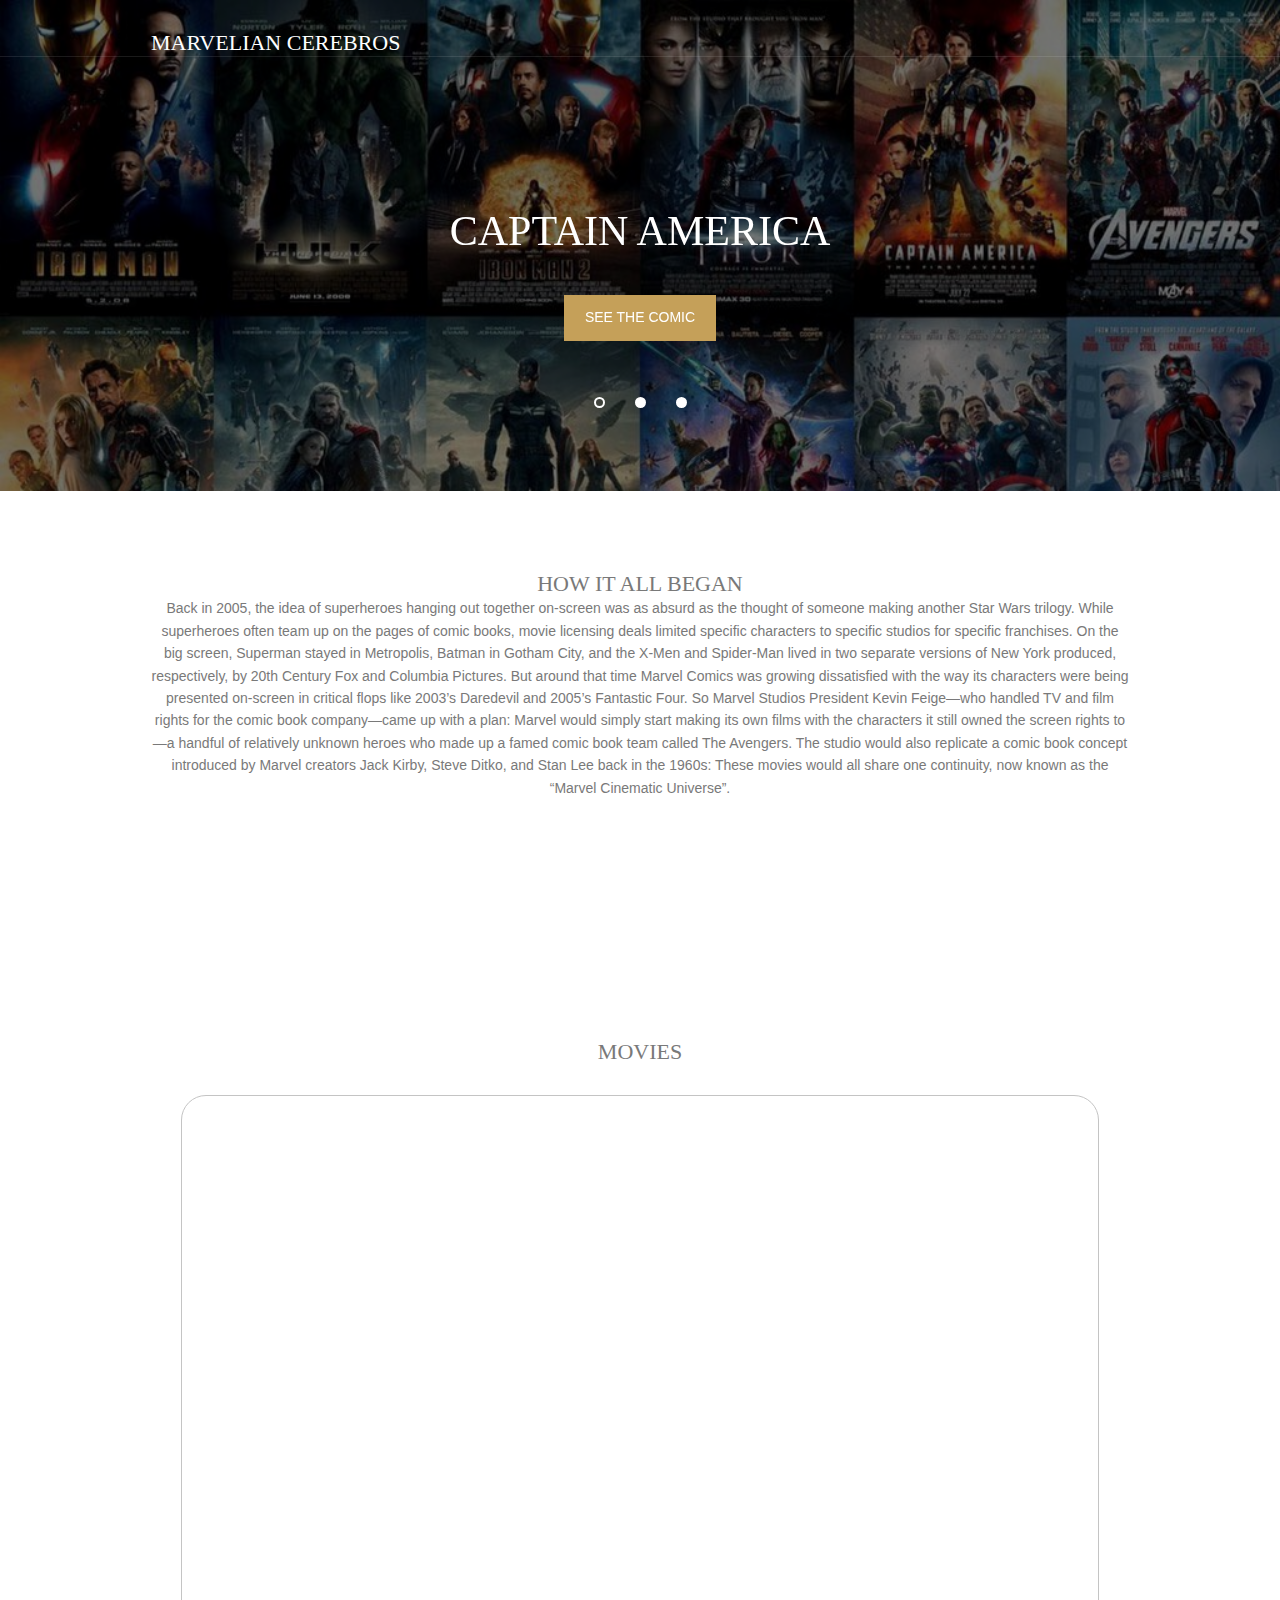
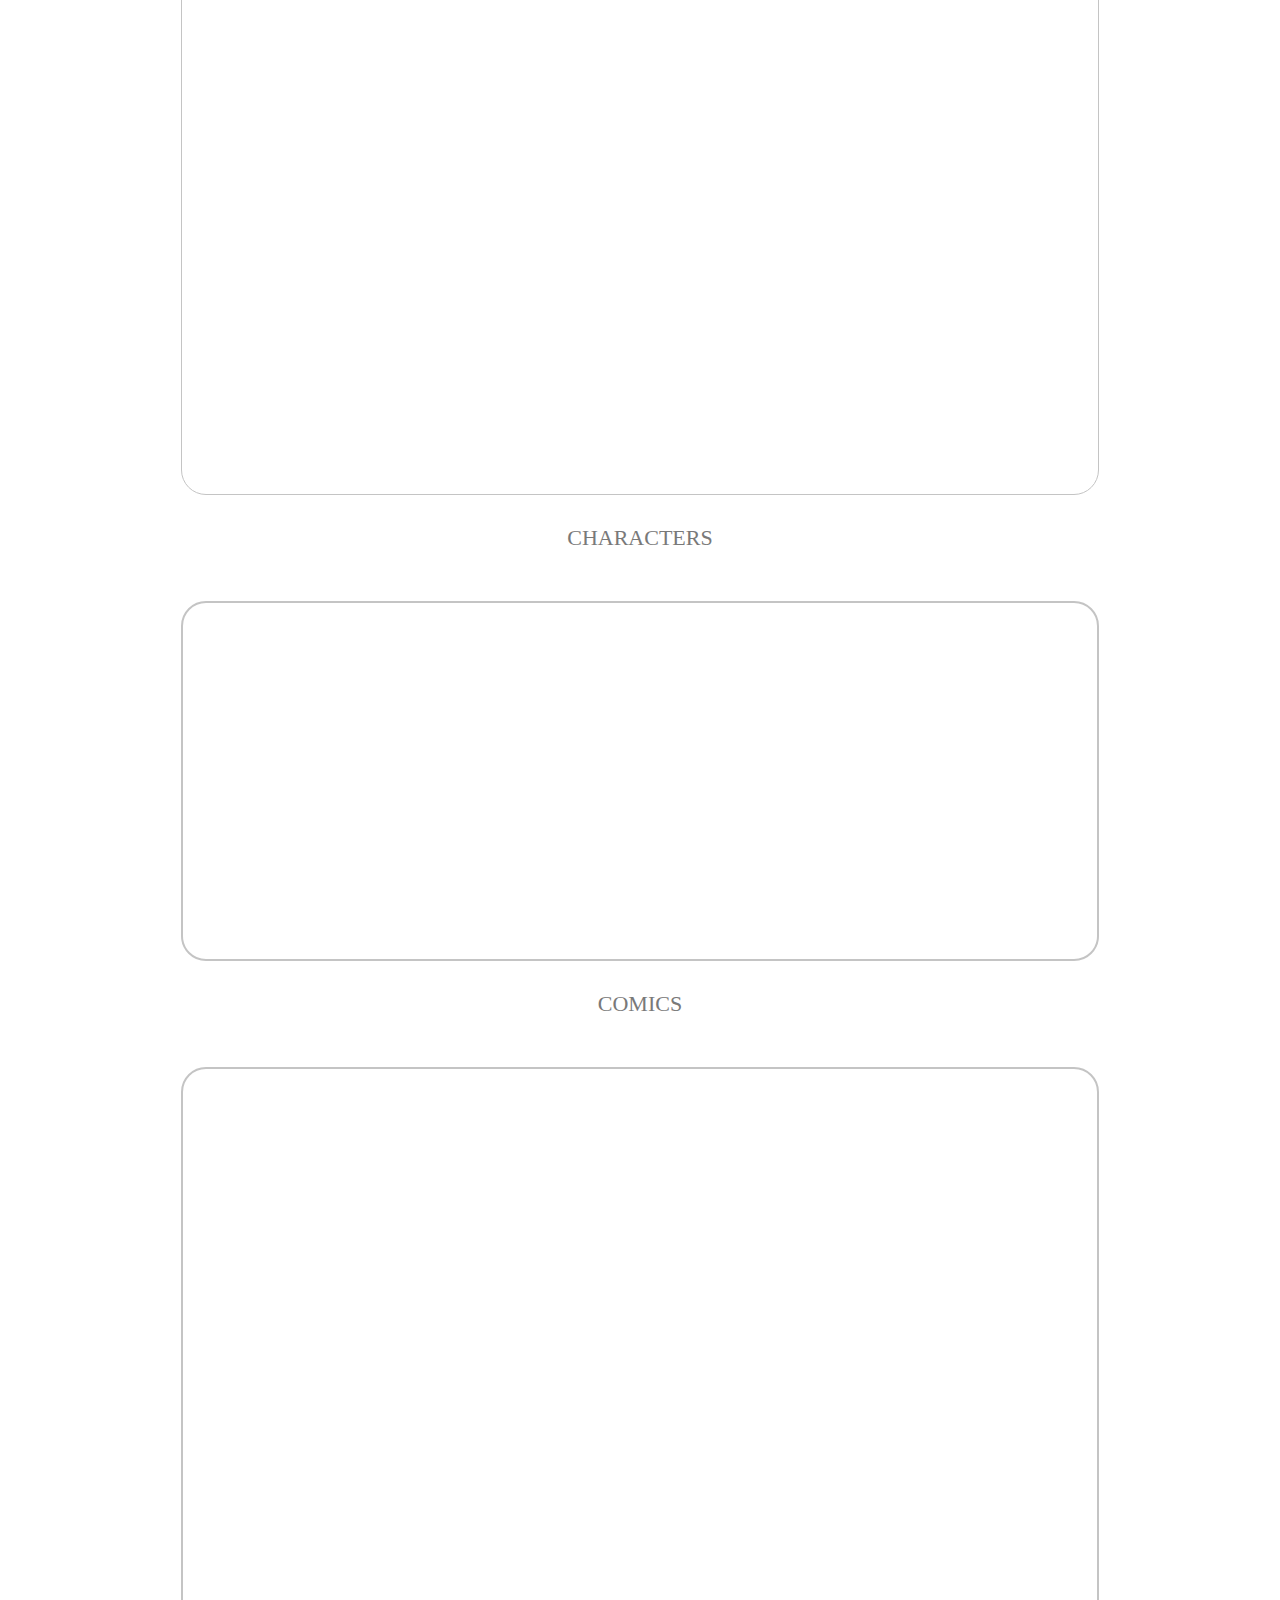
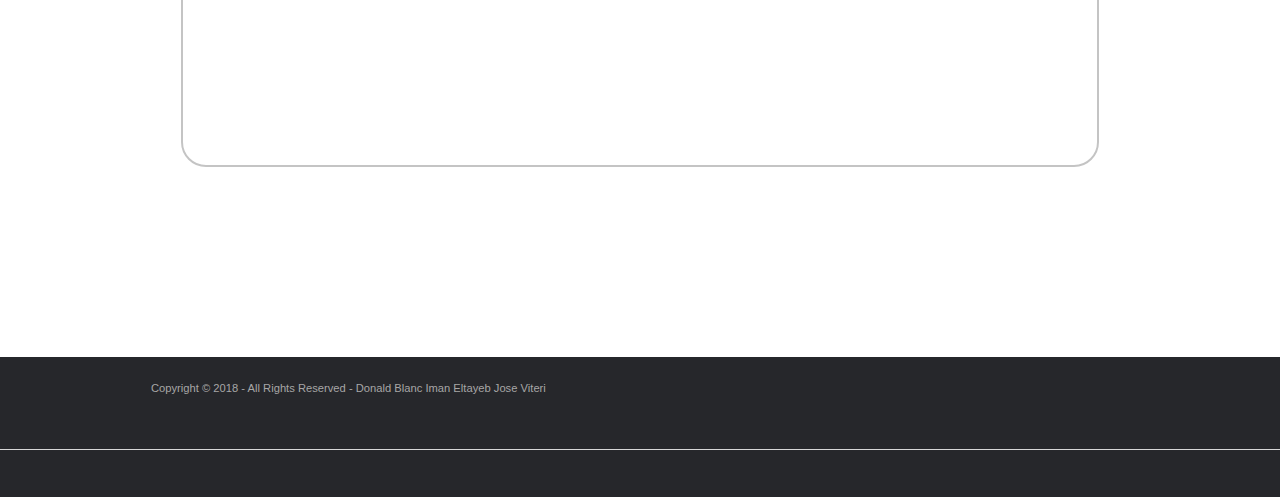
==== index.html @ b831afdf "uodates to spelling" ====
<!DOCTYPE html>
<html>

<head>
  <title>Marvel Comics</title>
  <meta charset="utf-8">
  <meta name="viewport" content="width=device-width, initial-scale=1.0, maximum-scale=1.0, user-scalable=no">
  
 
  <link rel="stylesheet" href="assets/fancybox/jquery.fancybox.css" type="text/css" media="screen" />
  
  <link href="assets/css/layout.css" rel="stylesheet" type="text/css" media="all">
</head>

<body id="top">
  <!-- Top Background Image Wrapper -->
  <div class="bgded overlay" style="background-image:url('assets/images/background.jpg');">
    <div class="wrapper row1">
      <header id="header" class="hoc clear">
        <div id="logo" class="fl_left">
          <h1>
            <a href="index.html">marvelian Cerebros</a>
          </h1>
        </div>
      </header>
    </div>
    <div id="pageintro" class="hoc clear">
      <div class="flexslider basicslider">
        <ul class="slides">
          <li>
            <article>
              <h3 class="heading">Captain America</h3>
              <footer>
                <a class="btn" href="#">SEE THE COMIC</a>
              </footer>
            </article>
          </li>
          <li>
            <article>
              <h3 class="heading">HULK</h3>
              <footer>
                <a class="btn inverse" href="#">SEE THE COMIC</a>
              </footer>
            </article>
          </li>
          <li>
            <article>
              <h3 class="heading">SPIDERMAN</h3>
              <footer>
                <a class="btn" href="#">SEE THE COMIC</a>
              </footer>
            </article>
          </li>
        </ul>
      </div>
    </div>
  </div>
  <!-- End Top Background Image Wrapper -->
  <div class="wrapper row3">
    <main class="hoc container clear">
      <!-- main body -->
      <div class="btmspace-80 center">
        <h3 class="nospace">How it all Began</h3>
        <p class="nospace">Back in 2005, the idea of superheroes hanging out together on-screen was as absurd as the thought of someone making
          another Star Wars trilogy. While superheroes often team up on the pages of comic books, movie licensing deals limited
          specific characters to specific studios for specific franchises. On the big screen, Superman stayed in Metropolis,
          Batman in Gotham City, and the X-Men and Spider-Man lived in two separate versions of New York produced, respectively,
          by 20th Century Fox and Columbia Pictures. But around that time Marvel Comics was growing dissatisfied with the
          way its characters were being presented on-screen in critical flops like 2003’s Daredevil and 2005’s Fantastic
          Four. So Marvel Studios President Kevin Feige—who handled TV and film rights for the comic book company—came up
          with a plan: Marvel would simply start making its own films with the characters it still owned the screen rights
          to—a handful of relatively unknown heroes who made up a famed comic book team called The Avengers. The studio would
          also replicate a comic book concept introduced by Marvel creators Jack Kirby, Steve Ditko, and Stan Lee back in
          the 1960s: These movies would all share one continuity, now known as the “Marvel Cinematic Universe”. </p>
      </div>
      <!-- <ul class="nospace group services">
        <li class="one_third first active">
          <article class="bgded overlay" style="background-image:url('assets/images/captainamerica.jpg');">
            <div class="txtwrap">
              <i class="block fa fa-4x fa-camera"></i>
              <h6 class="heading">Movie Name</h6>
              <p>Some text here&hellip;</p>
            </div>
            <footer>
              <a href="#">More &raquo;</a>
            </footer>
          </article>
        </li>
        <li class="one_third">
          <article class="bgded overlay" style="background-image:url('assets/images/hulk.jpg');">
            <div class="txtwrap">
              <i class="block fa fa-4x fa-camera"></i>
              <h6 class="heading">Movie Name</h6>
              <p>Some text here&hellip;</p>
            </div>
            <footer>
              <a href="#">More &raquo;</a>
            </footer>
          </article>
        </li>
        <li class="one_third ">
          <article class="bgded overlay" style="background-image:url('assets/images/spiderman.jpg');">
            <div class="txtwrap">
              <i class="block fa fa-4x fa-camera"></i>
              <h6 class="heading">Movie Name</h6>
              <p>Some text here&hellip;</p>
            </div>
            <footer>
              <a href="#">More &raquo;</a>
            </footer>
          </article>
        </li>
        <li class="one_third first">
          <article class="bgded overlay" style="background-image:url('assets/images/ironman.jpg');">
            <div class="txtwrap">
              <i class="block fa fa-4x fa-camera"></i>
              <h6 class="heading">Movie Name</h6>
              <p>Some text here&hellip;</p>
            </div>
            <footer>
              <a href="#">More &raquo;</a>
            </footer>
          </article>
        </li>
        <li class="one_third ">
          <article class="bgded overlay" style="background-image:url('assets/images/wolverine.jpg');">
            <div class="txtwrap">
              <i class="block fa fa-4x fa-camera"></i>
              <h6 class="heading">Movie Name</h6>
              <p>Some text here&hellip;</p>
            </div>
            <footer>
              <a href="#">More &raquo;</a>
            </footer>
          </article>
        </li>
        <li class="one_third">
          <article class="bgded overlay" style="background-image:url('assets/images/captainamerica.jpg');">
            <div class="txtwrap">
              <i class="block fa fa-4x fa-camera"></i>
              <h6 class="heading">Movie Name</h6>
              <p>Some text here&hellip;</p>
            </div>
              
            <footer>
              <a href="#">More &raquo;</a>
            </footer>
          </article>
        </li>
      </ul>
      / main body -->
             </main>
  </div>
      <div class="clear"></div> 
<div class="wrapper row3">
    <main class="hoc container clear listen">
        <div class="btmspace-80 center">
          <h1>MOVIES</h1>
            <div id= "theMovies">
            <ul id="theMovie-list" class = "nospace group services"></ul>
            </div>
              <h1>characters</h1>
            <div id= "characters"class = "nospace group services">
            <ul id="infinite-charlist"></ul>
            </div>
            <h1>Comics</h1>
            <div id= "commics" class = "nospace group services">
            <ul id="infinite-comiclist"></ul>
            </div>
        </div>
    </main>
</div>
    
    

  <div class="wrapper row5">
    <div id="copyright" class="hoc clear">
      <p class="fl_left">Copyright &copy; 2018 - All Rights Reserved -
        <a href="#">Donald Blanc Iman Eltayeb Jose Viteri</a>
      </p>

    </div>
  </div>
  <a id="backtotop" href="#top">
    <i class="fa fa-chevron-up"></i>
  </a>
<br>
<hr>
<div class="wrapper row5">
<div id="copyright" class="hoc clear">
<!-- <div class="form-group">
    <label for="char-name">Hero Name:</label>
    <input id="char-name" type="text" class="form-control">

    <button type="submit" class="btn btn-default" id="run-search">
      <i class="fa fa-search"></i> Search</button>

    <button type="submit" class="btn btn-default" id="comic-search">
      <i class="fa fa-search"></i> get Comics</button>
</div> -->

  </div>


  
  <!-- JAVASCRIPTS -->
  <script src="assets/javascript/jquery.min.js"></script>
  <script src="assets/javascript/jquery.backtotop.js"></script>
  <script src="assets/javascript/jquery.mobilemenu.js"></script>
  <script src="assets/javascript/jquery.flexslider-min.js"></script>
  <script type="text/javascript" src="assets/fancybox/jquery.fancybox.pack.js" async></script>
  <script src="assets/javascript/script.js" defer></script>


</body>

</html>
---- assets/css/layout.css ----
@charset "utf-8";

@import url("fontawesome-4.6.3.min.css");
@import url("custom.flexslider.css");
@import url("framework.css");

/* Rows*/
.row0, .row0 a{}
.row1{border-bottom:1px solid;}
.row2, .row2 a{}
.row3, .row3 a{}
.row4, .row4 a{}
.row5, .row5 a{}


/* Header*/
#header{}

#header #logo{margin:30px 0 0 0;}
#header #logo h1{margin:0; padding:0; font-size:22px; text-transform:uppercase;}


/* Page Intro*/
#pageintro{padding:150px 0;}

#pageintro li article{display:block; max-width:75%; margin:0 auto; text-align:center;}
#pageintro li article *{margin:0;}

#pageintro li p:first-of-type{margin-bottom:10px; font-style:italic;}
#pageintro li .heading{margin-bottom:30px; font-size:3rem; word-wrap:break-word;}
#pageintro li p:nth-of-type(2){line-height:1.5rem;}
#pageintro li footer{margin-top:40px;}


/* Content Area*/
.container{padding:80px 0;}

/* Content */
.container .content{}

.services{}
.services li:nth-child(-n+3){margin-bottom:30px;}/* Adds bottom margin to the first three elements only */
.services article{position:relative; padding:20px 20px 50px; border-bottom:2px solid; text-align:center;}
.services article .txtwrap{padding:20px; border:1px solid;}
.services article .txtwrap *{margin:0;}
.services article .txtwrap i{margin-bottom:50px;}
.services article .txtwrap .heading{margin-bottom:20px; font-size:1.2rem;}
.services article footer{display:block; position:absolute; bottom:0; left:0; width:100%; line-height:1;}
.services article footer a{display:block; width:100%; padding:8px 0; opacity:0;}
.services article:hover footer a, .services .active article footer a{opacity:1;}

/* Comments */
#comments ul{margin:0 0 40px 0; padding:0; list-style:none;}
#comments li{margin:0 0 10px 0; padding:15px;}
#comments .avatar{float:right; margin:0 0 10px 10px; padding:3px; border:1px solid;}
#comments address{font-weight:bold;}
#comments time{font-size:smaller;}
#comments .comcont{display:block; margin:0; padding:0;}
#comments .comcont p{margin:10px 5px 10px 0; padding:0;}

#comments form{display:block; width:100%;}
#comments input, #comments textarea{width:100%; padding:10px; border:1px solid;}
#comments textarea{overflow:auto;}
#comments div{margin-bottom:15px;}
#comments input[type="submit"], #comments input[type="reset"]{display:inline-block; width:auto; min-width:150px; margin:0; padding:8px 5px; cursor:pointer;}

/* Sidebar */
.container .sidebar{}

.sidebar .sdb_holder{margin-bottom:50px;}
.sidebar .sdb_holder:last-child{margin-bottom:0;}


/* Footer*/
#footer{padding:80px 0;}

#footer form{display:block; position:relative; width:100%;}
#footer form legend{display:block; margin-bottom:5px;}
#footer form div{position:relative;}
#footer input, #footer button{display:block; height:36px; border:none;}
#footer input{width:100%; min-width:180px; padding:5px 40px 5px 15px;}
#footer button{position:absolute; top:1px; right:1px; width:32px; height:34px; font-size:16px; cursor:pointer;}
#footer button em{display:none;}


/* Copyright*/
#copyright{padding:20px 0; font-size:.8rem;}
#copyright *{margin:0; padding:0;}


/* Transition Fade*/
*, *::before, *::after{transition:all .3s ease-in-out;}
#mainav form *{transition:none !important;}

/* Navigation */
nav ul, nav ol{margin:0; padding:0; list-style:none;}

#mainav, #breadcrumb, .sidebar nav{line-height:normal;}
#mainav .drop::after, #mainav li li .drop::after, #breadcrumb li a::after, .sidebar nav a::after{position:absolute; font-family:"FontAwesome"; font-size:10px; line-height:10px;}

/* Top Navigation */
#mainav{}
#mainav ul.clear{margin-top:3px;}
#mainav ul{text-transform:uppercase;}
#mainav ul ul{z-index:9999; position:absolute; width:180px; text-transform:none;}
#mainav ul ul ul{left:180px; top:0;}
#mainav li{display:inline-block; position:relative; margin:0 15px 0 0; padding:0;}
#mainav li:last-child{margin-right:0;}
#mainav li li{width:100%; margin:0;}
#mainav li a{display:block; padding:30px 0;}
#mainav li li a{border:solid; border-width:0 0 1px 0;}
#mainav .drop{padding-left:15px;}
#mainav li li a, #mainav li li .drop{display:block; margin:0; padding:10px 15px;}
#mainav .drop::after, #mainav li li .drop::after{content:"\f0d7";}
#mainav .drop::after{top:35px; left:5px;}
#mainav li li .drop::after{top:15px; left:5px;}
#mainav ul ul{visibility:hidden; opacity:0;}
#mainav ul li:hover > ul{visibility:visible; opacity:1;}

#mainav form{display:none; margin:0; padding:0;}
#mainav form select, #mainav form select option{display:block; cursor:pointer; outline:none;}
#mainav form select{width:100%; padding:5px; border:1px solid;}
#mainav form select option{margin:5px; padding:0; border:none;}

/* Breadcrumb */
#breadcrumb{padding:120px 0 15px;}
#breadcrumb ul{margin:0; padding:0; list-style:none; text-transform:uppercase;}
#breadcrumb li{display:inline-block; margin:0 6px 0 0; padding:0;}
#breadcrumb li a{display:block; position:relative; margin:0; padding:0 12px 0 0; font-size:12px;}
#breadcrumb li a::after{top:3px; right:0; content:"\f101";}
#breadcrumb li:last-child a{margin:0; padding:0;}
#breadcrumb li:last-child a::after{display:none;}

/* Sidebar Navigation */
.sidebar nav{display:block; width:100%;}
.sidebar nav li{margin:0 0 3px 0; padding:0;}
.sidebar nav a{display:block; position:relative; margin:0; padding:5px 10px 5px 15px; text-decoration:none; border:solid; border-width:0 0 1px 0;}
.sidebar nav a::after{top:9px; left:5px; content:"\f101";}
.sidebar nav ul ul a{padding-left:35px;}
.sidebar nav ul ul a::after{left:25px;}
.sidebar nav ul ul ul a{padding-left:55px;}
.sidebar nav ul ul ul a::after{left:45px;}

/* Pagination */
.pagination{display:block; width:100%; text-align:center; clear:both;}
.pagination li{display:inline-block; margin:0 2px 0 0;}
.pagination li:last-child{margin-right:0;}
.pagination a, .pagination strong{display:block; padding:8px 11px; border:1px solid; background-clip:padding-box; font-weight:normal;}

/* Back to Top */
#backtotop{z-index:999; display:inline-block; position:fixed; visibility:hidden; bottom:20px; right:20px; width:36px; height:36px; line-height:36px; font-size:16px; text-align:center; opacity:.2;}
#backtotop i{display:block; width:100%; height:100%; line-height:inherit;}
#backtotop.visible{visibility:visible; opacity:.5;}
#backtotop:hover{opacity:1;}


/* Tables */
table, th, td{border:1px solid; border-collapse:collapse; vertical-align:top;}
table, th{table-layout:auto;}
table{width:100%; margin-bottom:15px;}
th, td{padding:5px 8px;}
td{border-width:0 1px;}


/* Gallery */
#gallery{display:block; width:100%; margin-bottom:50px;}
#gallery figure figcaption{display:block; width:100%; clear:both;}
#gallery li{margin-bottom:30px;}


/* Font Awesome Social Icons */
.faico{margin:0; padding:0; list-style:none;}
.faico li{display:inline-block; float:left; margin:0 10px 0 0; padding:0; line-height:normal;}
.faico li:last-child{margin-right:0;}
.faico a{display:block; font-size:14px; text-align:center;}

.faico a{color:inherit; background-color:transparent;}
.faicon-dribble:hover{color:#EA4C89;}
.faicon-facebook:hover{color:#3B5998;}
.faicon-google-plus:hover{color:#DB4A39;}
.faicon-linkedin:hover{color:#0E76A8;}
.faicon-pinterest:hover{color:#C8232C;}
.faicon-rss:hover{color:#EE802F;}
.faicon-twitter:hover{color:#00ACEE;}


/* Colours */
body{color:#A6A6A6; background-color:#26272B;}
a{color:#C5A059;}
a.fancybox{color:rgb(55, 160, 29);}
a.fancybox:hover{color:rgb(32, 98, 173);}
a:active, a:focus{background:transparent;}/* IE10 + 11 Bugfix - prevents grey background */
hr, .borderedbox{border-color:#D7D7D7;}
label span{color:#FF0000; background-color:inherit;}
input:focus, textarea:focus, *:required:focus{border-color:#C5A059;}
.overlay{color:#FFFFFF; background-color:inherit;}
.overlay::after{color:inherit; background-color:rgba(0,0,0,.55);}

.btn, .btn.inverse:hover{color:#FFFFFF; background-color:#C5A059; border-color:#C5A059;}
.btn:hover, .btn.inverse{color:inherit; background-color:transparent; border-color:inherit;}


/* Rows */
.row0, .row0 a{}
.row1{border-color:rgba(255,255,255,.1);}
.row2{color:#A6A6A6;}
.row3{color:#797979; background-color:#FFFFFF;}
.row4.overlay{color:#A6A6A6; background-color:#151517;}
.row5, .row5 a{color:#A6A6A6; background-color:#26272B;}


/* Header */
#header #logo a{color:inherit;}


/* Content Area */
.services article{color:inherit; border-color:#C5A059;}
.services article .txtwrap{border-color:transparent;}
.services article:hover .txtwrap, .services .active article .txtwrap{color:#FFFFFF; border-color:#D7D7D7;}
.services article footer a{color:#FFFFFF; background-color:#C5A059;}

#shout .heading{color:#FFFFFF; background:inherit;}


/* Footer */
#footer .heading{color:#FFFFFF;}
#footer input, #footer button{color:#FFFFFF; background-color:#000000;}
#footer button{color:#C5A059;}


/* Navigation */
#mainav li a{color:inherit;}
#mainav .active a, #mainav a:hover, #mainav li:hover > a{color:#C5A059; background-color:inherit;}
#mainav li li a, #mainav .active li a{color:#FFFFFF; background-color:rgba(0,0,0,.6); border-color:rgba(0,0,0,.6);}
#mainav li li:hover > a, #mainav .active .active > a{color:#FFFFFF; background-color:#C5A059;}
#mainav form select{color:#FFFFFF; background-color:#26272B; border-color:rgba(255,255,255,.2);}

#breadcrumb a{color:inherit; background-color:inherit;}
#breadcrumb li:last-child a{}

.container .sidebar nav a{color:inherit; border-color:#D7D7D7;}
.container .sidebar nav a:hover{color:#C5A059;}

.pagination a, .pagination strong{border-color:#D7D7D7;}
.pagination .current *{color:#FFFFFF; background-color:#C5A059;}

#backtotop{color:#FFFFFF; background-color:#C5A059;}


/* Tables + Comments */
table, th, td, #comments .avatar, #comments input, #comments textarea{border-color:#D7D7D7;}
#comments input:focus, #comments textarea:focus, #comments *:required:focus{border-color:#C5A059;}
th{color:#FFFFFF; background-color:#373737;}
tr, #comments li, #comments input[type="submit"], #comments input[type="reset"]{color:inherit; background-color:#FBFBFB;}
tr:nth-child(even), #comments li:nth-child(even){color:inherit; background-color:#F7F7F7;}
table a, #comments a{background-color:inherit;}

#infinite-comiclist {
	/* We need to limit the height and show a scrollbar */
	width: auto;
	height: 700px;
	overflow: auto;
	/* Optional, only to check that it works with margin/padding */
	margin: 30px;
	padding: 20px;
	border: 2px solid #c4c4c4;
	border-radius: 25px;
  }
  
  /* Optional eye candy below: */
  li {
	padding: 10px;
	list-style-type: none;
  }
  #infinite-charlist {
	/* We need to limit the height and show a scrollbar */
	width: auto;
	height: 360px;
	overflow: auto;
	/* Optional, only to check that it works with margin/padding */
	margin: 30px;
	padding: 20px;
	border: 2px solid #c4c4c4;
	border-radius: 25px;
  }

  #theMovie-list{
	/* We need to limit the height and show a scrollbar */
	width: auto;
	height: 1000px;
	overflow: auto;
	/* Optional, only to check that it works with margin/padding */
	margin: 30px;
	padding: 20px;
	border: 1px solid #c4c4c4;
	border-radius: 25px;
  }


/* Media Queries*/
@-ms-viewport{width:device-width;}


/* Max Wrapper Width - Laptop, Desktop etc. */
@media screen and (min-width:978px){
	.hoc{max-width:978px;}
}


/* Mobile Devices*/
@media screen and (max-width:900px){
	.hoc{max-width:90%;}

	#header{padding:30px 0 15px;}
	#header #logo{margin:0;}

	#mainav{}
	#mainav ul{display:none;}
	#mainav form{display:block;}
    #infinite-charlist{}
	#breadcrumb{}

	.container{}
	#comments input[type="reset"]{margin-top:10px;}
	.pagination li{display:inline-block; margin:0 5px 5px 0;}
    #theMovie-list
    #infinite-comiclist{}
	#footer{}
	#copyright{}
	#copyright p:first-of-type{margin-bottom:10px;}
}


@media screen and (max-width:750px){
	.imgl, .imgr{display:inline-block; float:none; margin:0 0 10px 0;}
	.fl_left, .fl_right{display:block; float:none;}
	.one_half, .one_third, .two_third, .one_quarter, .two_quarter, .three_quarter{display:block; float:none; width:auto; margin:0 0 30px 0; padding:0;}

	#topbar, #header{text-align:center;}

	#header #logo{margin-bottom:15px;}

	#shout footer{margin-bottom:0;}

	#footer{padding-bottom:50px;}
    #infinite-charlist{}
    #theMovie-list{}
    #infinite-comiclist{}
}


/* Other*/
@media screen and (max-width:650px){
	.scrollable{display:block; width:100%; margin:0 0 30px 0; padding:0 0 15px 0; overflow:auto; overflow-x:scroll;}
	.scrollable table{margin:0; padding:0; white-space:nowrap;}

	.inline li{display:block; margin-bottom:10px;}
	.pushright li{margin-right:0;}

	.font-x2{font-size:1.4rem;}
	.font-x3{font-size:1.6rem;}

	#pageintro li article{max-width:none; width:100%;}
	#pageintro li .heading{font-size:1.6rem;}
    #infinite-charlist{}
    #theMovie-list{}
    #infinite-comiclist{}
}
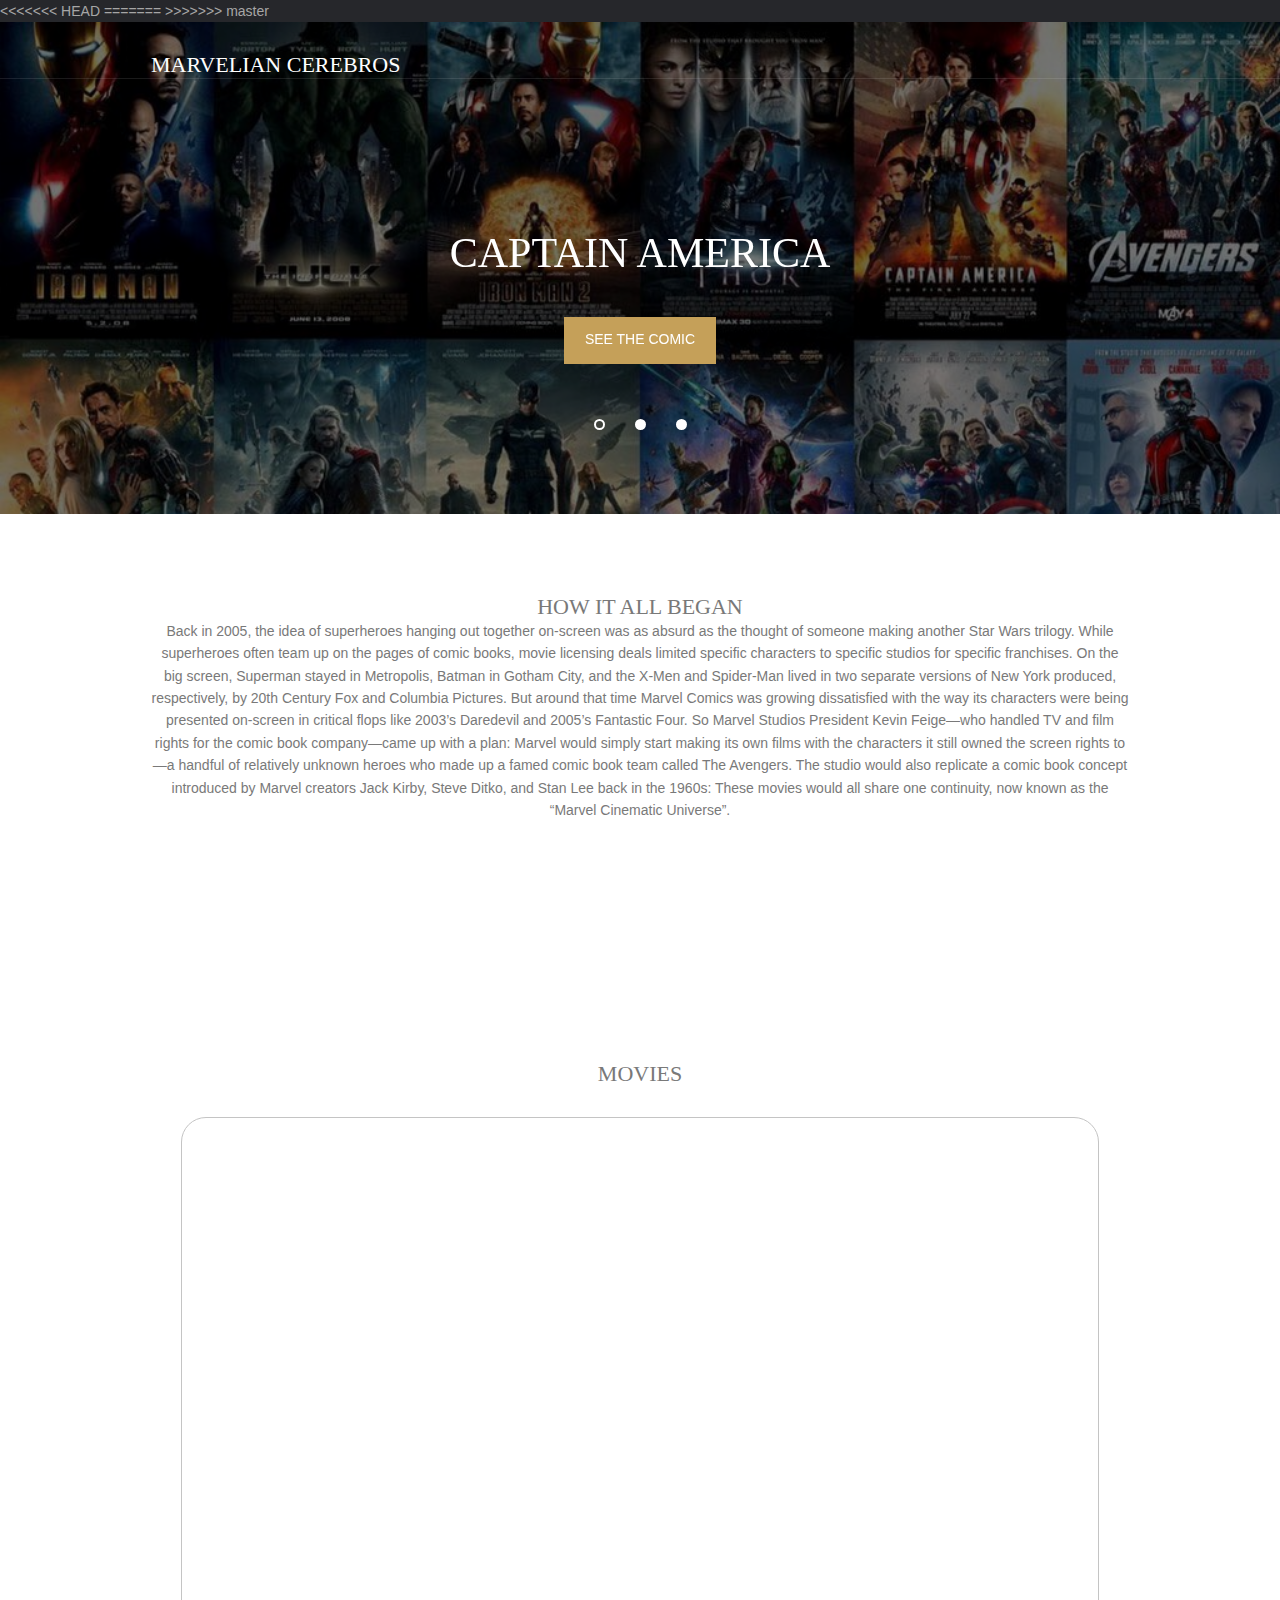
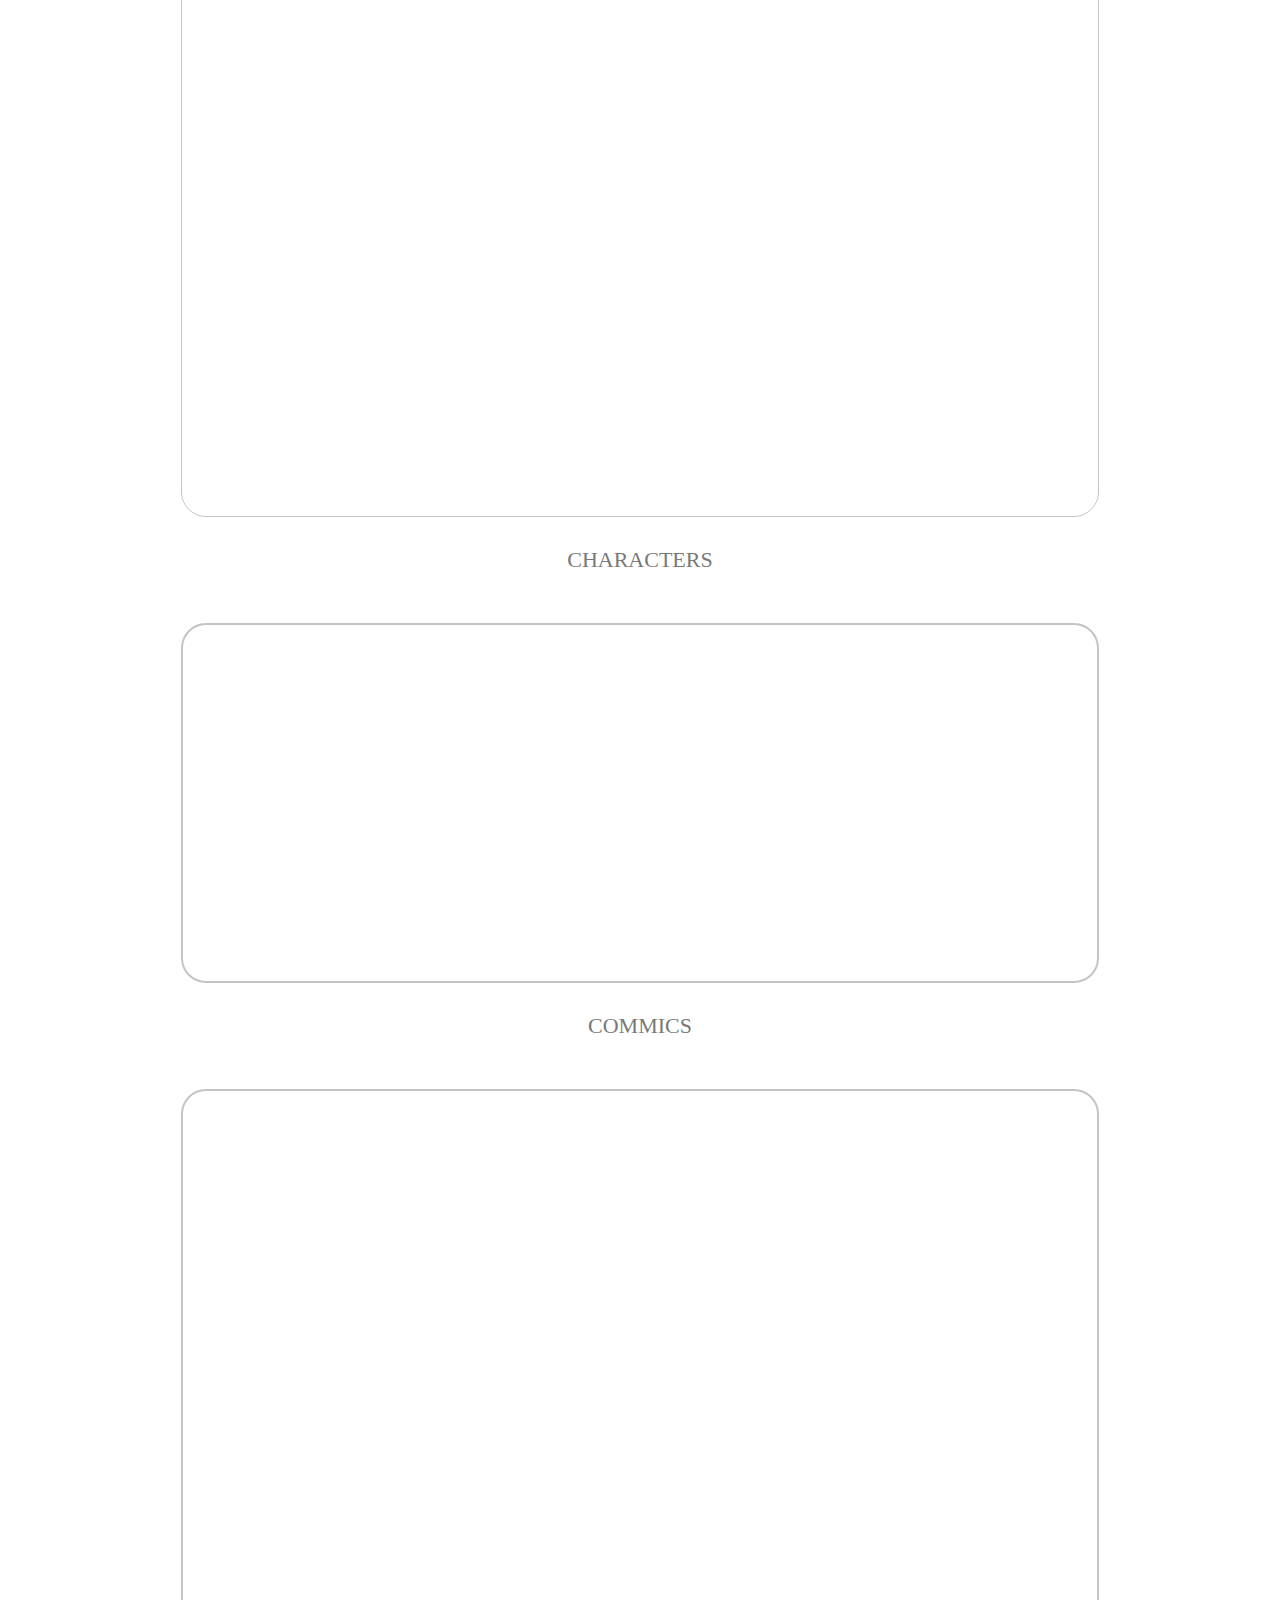
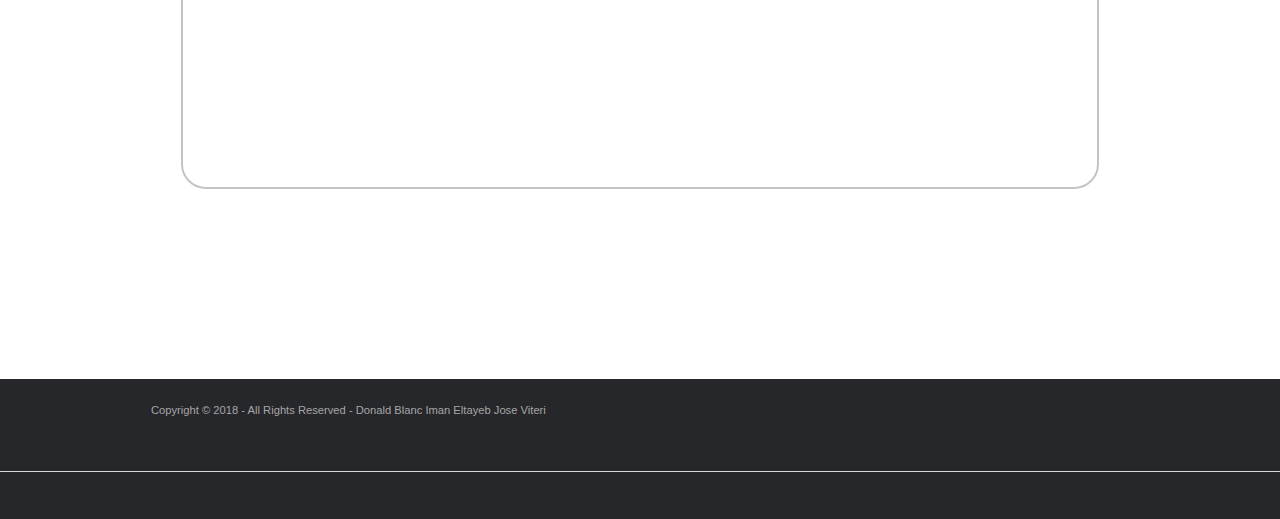
==== commit 378c9462: "merging with master" ====
--- a/index.html
+++ b/index.html
@@ -5,8 +5,13 @@
   <title>Marvel Comics</title>
   <meta charset="utf-8">
   <meta name="viewport" content="width=device-width, initial-scale=1.0, maximum-scale=1.0, user-scalable=no">
+<<<<<<< HEAD
+  <script src="assets/javascript/script.js" defer></script>
+  <script type="text/javascript" src="https://ajax.googleapis.com/ajax/libs/jquery/1.7/jquery.min.js"></script>
+=======
   
  
+>>>>>>> master
   <link rel="stylesheet" href="assets/fancybox/jquery.fancybox.css" type="text/css" media="screen" />
   
   <link href="assets/css/layout.css" rel="stylesheet" type="text/css" media="all">
@@ -163,7 +168,7 @@
             <div id= "characters"class = "nospace group services">
             <ul id="infinite-charlist"></ul>
             </div>
-            <h1>Comics</h1>
+            <h1>Commics</h1>
             <div id= "commics" class = "nospace group services">
             <ul id="infinite-comiclist"></ul>
             </div>
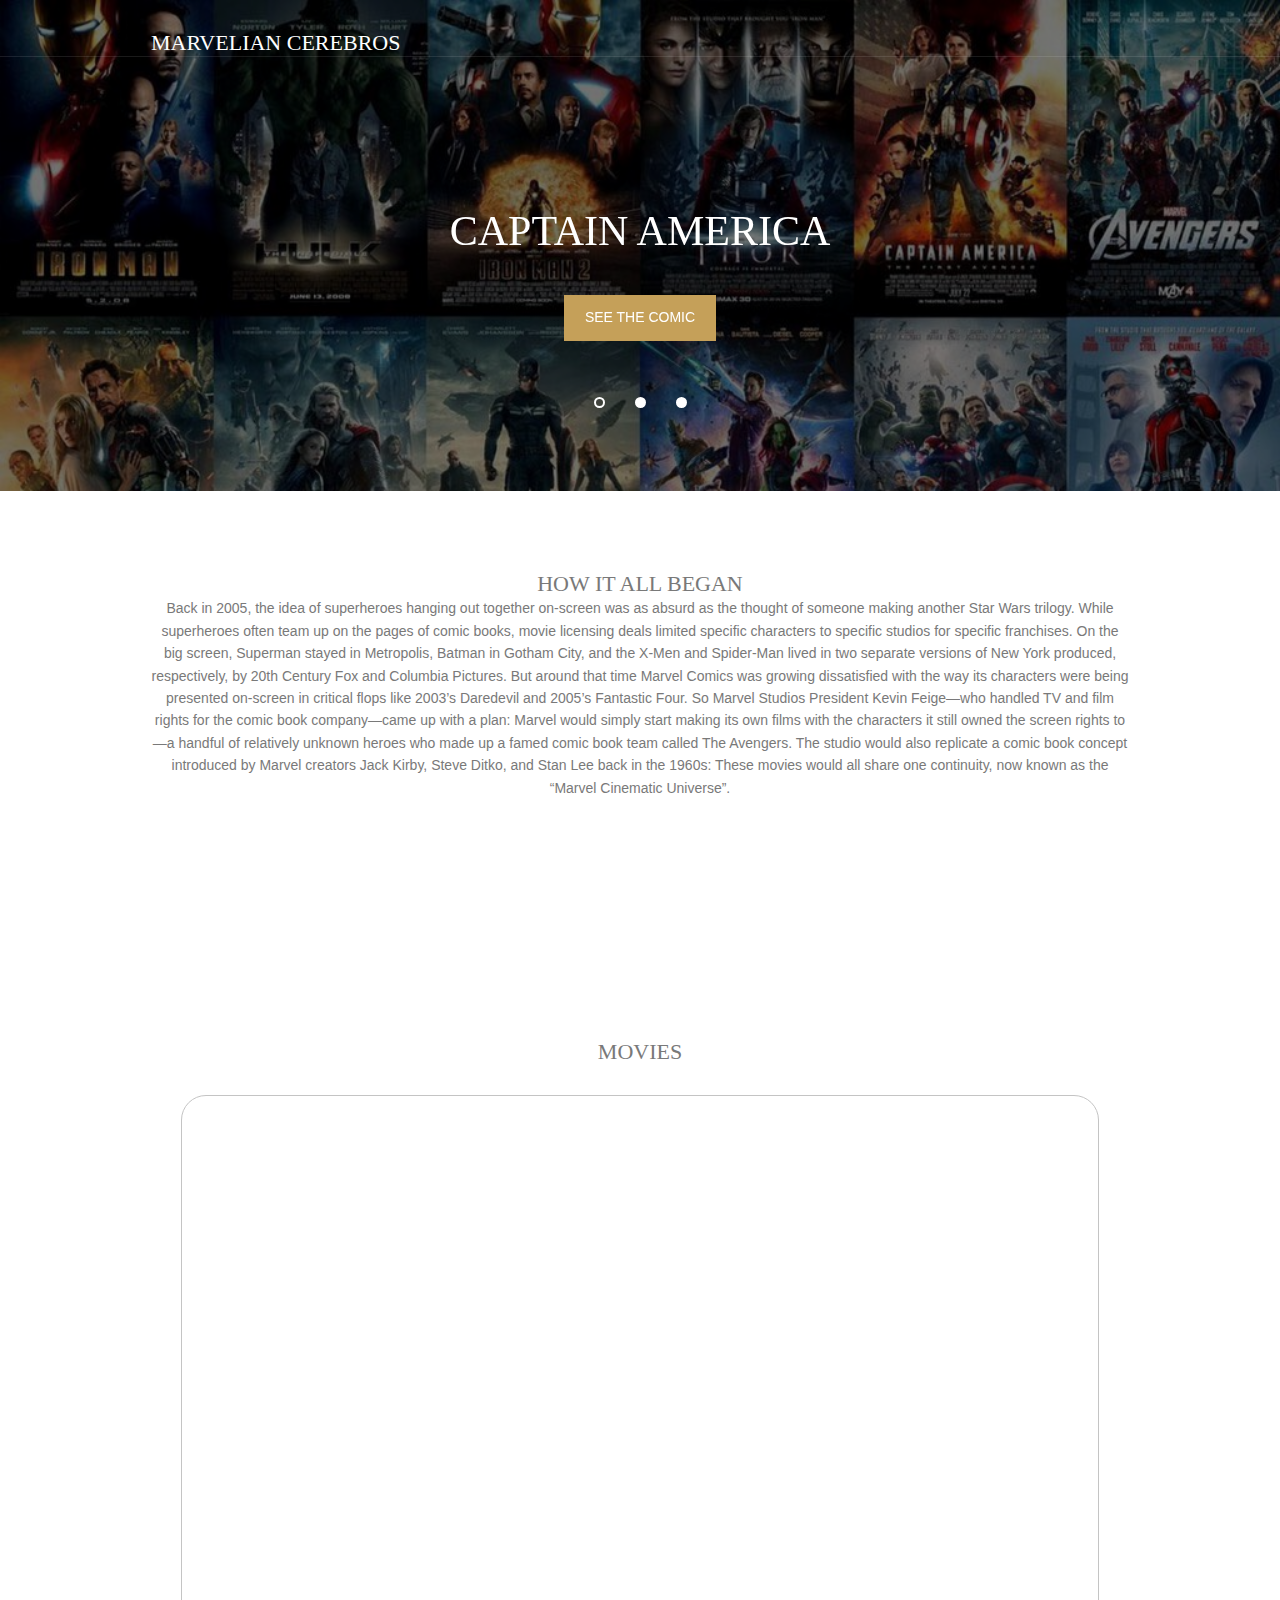
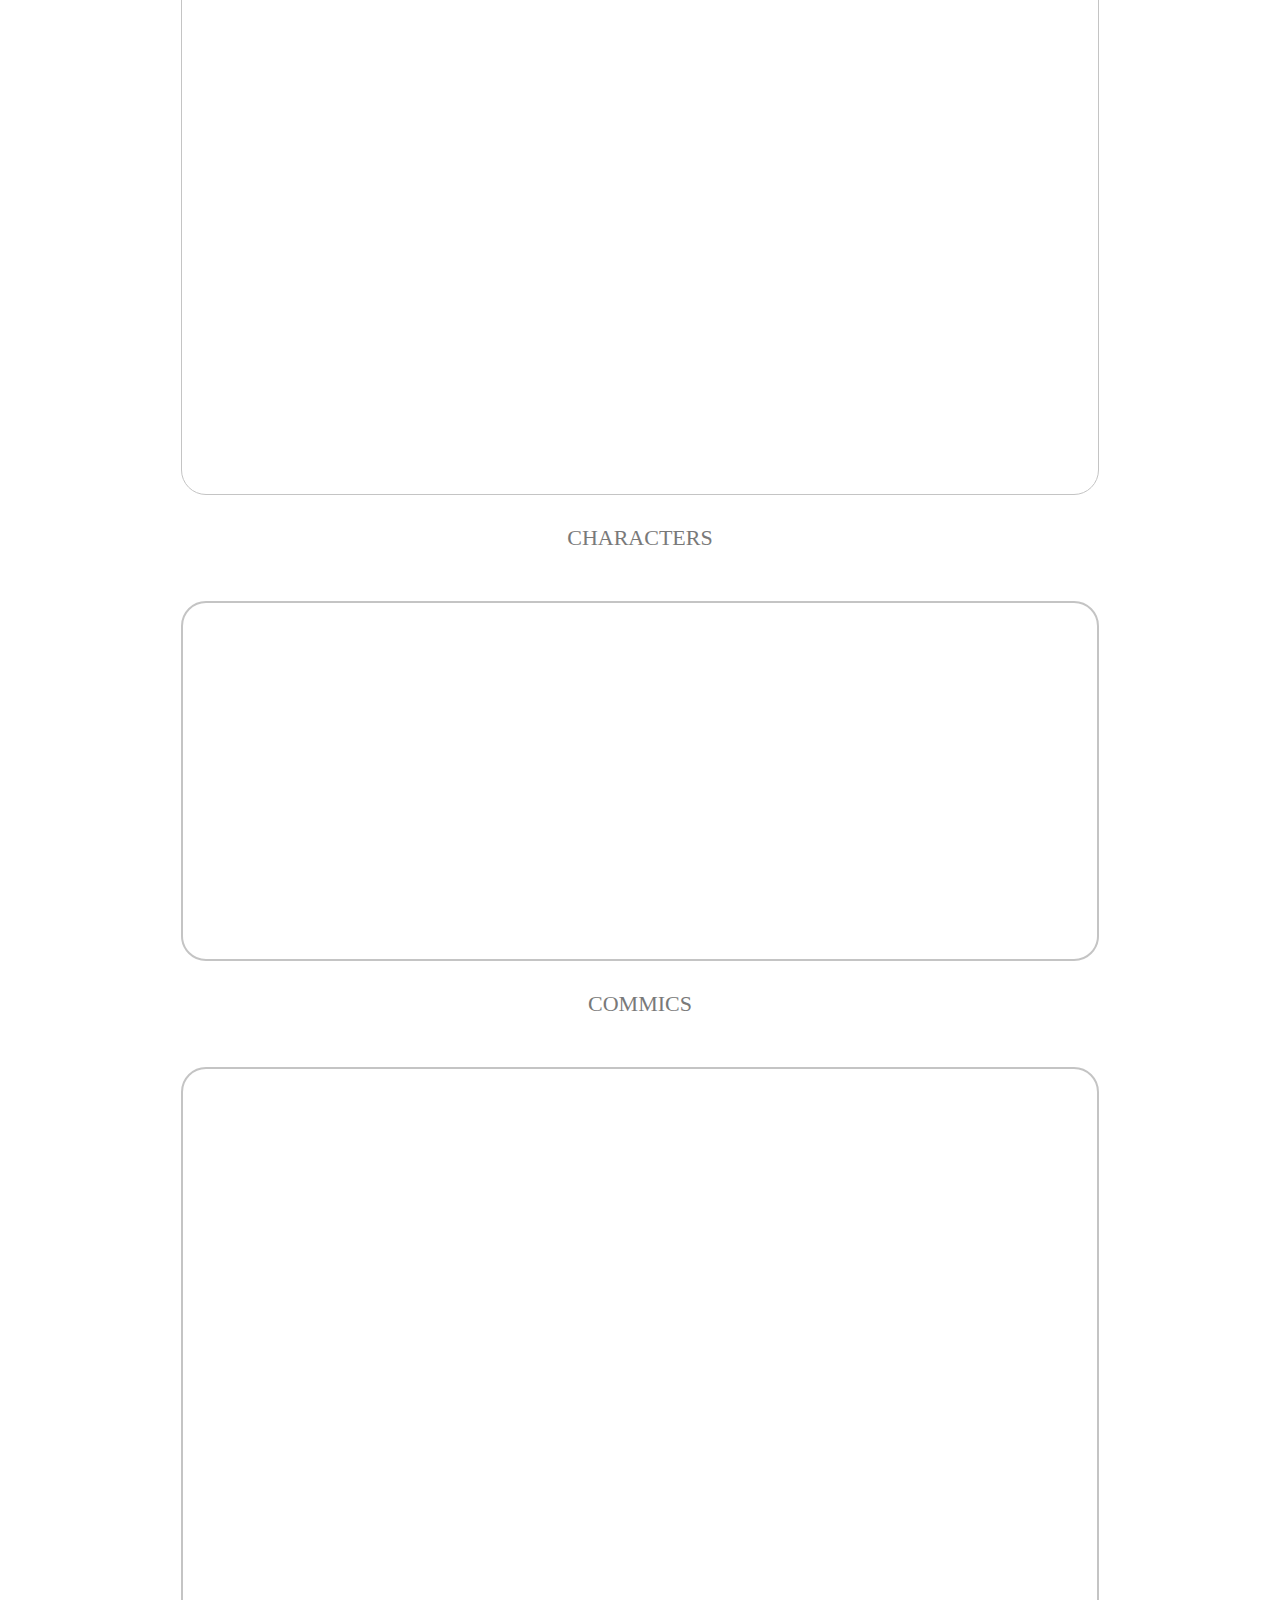
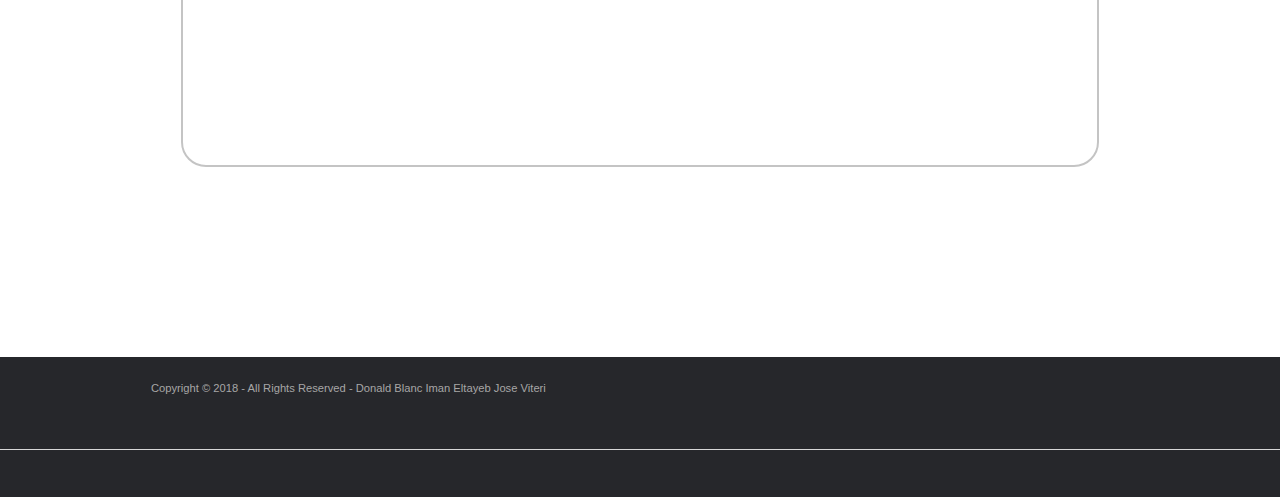
==== commit 8a01d1e8: "merging with master" ====
--- a/index.html
+++ b/index.html
@@ -5,13 +5,8 @@
   <title>Marvel Comics</title>
   <meta charset="utf-8">
   <meta name="viewport" content="width=device-width, initial-scale=1.0, maximum-scale=1.0, user-scalable=no">
-<<<<<<< HEAD
-  <script src="assets/javascript/script.js" defer></script>
-  <script type="text/javascript" src="https://ajax.googleapis.com/ajax/libs/jquery/1.7/jquery.min.js"></script>
-=======
   
  
->>>>>>> master
   <link rel="stylesheet" href="assets/fancybox/jquery.fancybox.css" type="text/css" media="screen" />
   
   <link href="assets/css/layout.css" rel="stylesheet" type="text/css" media="all">
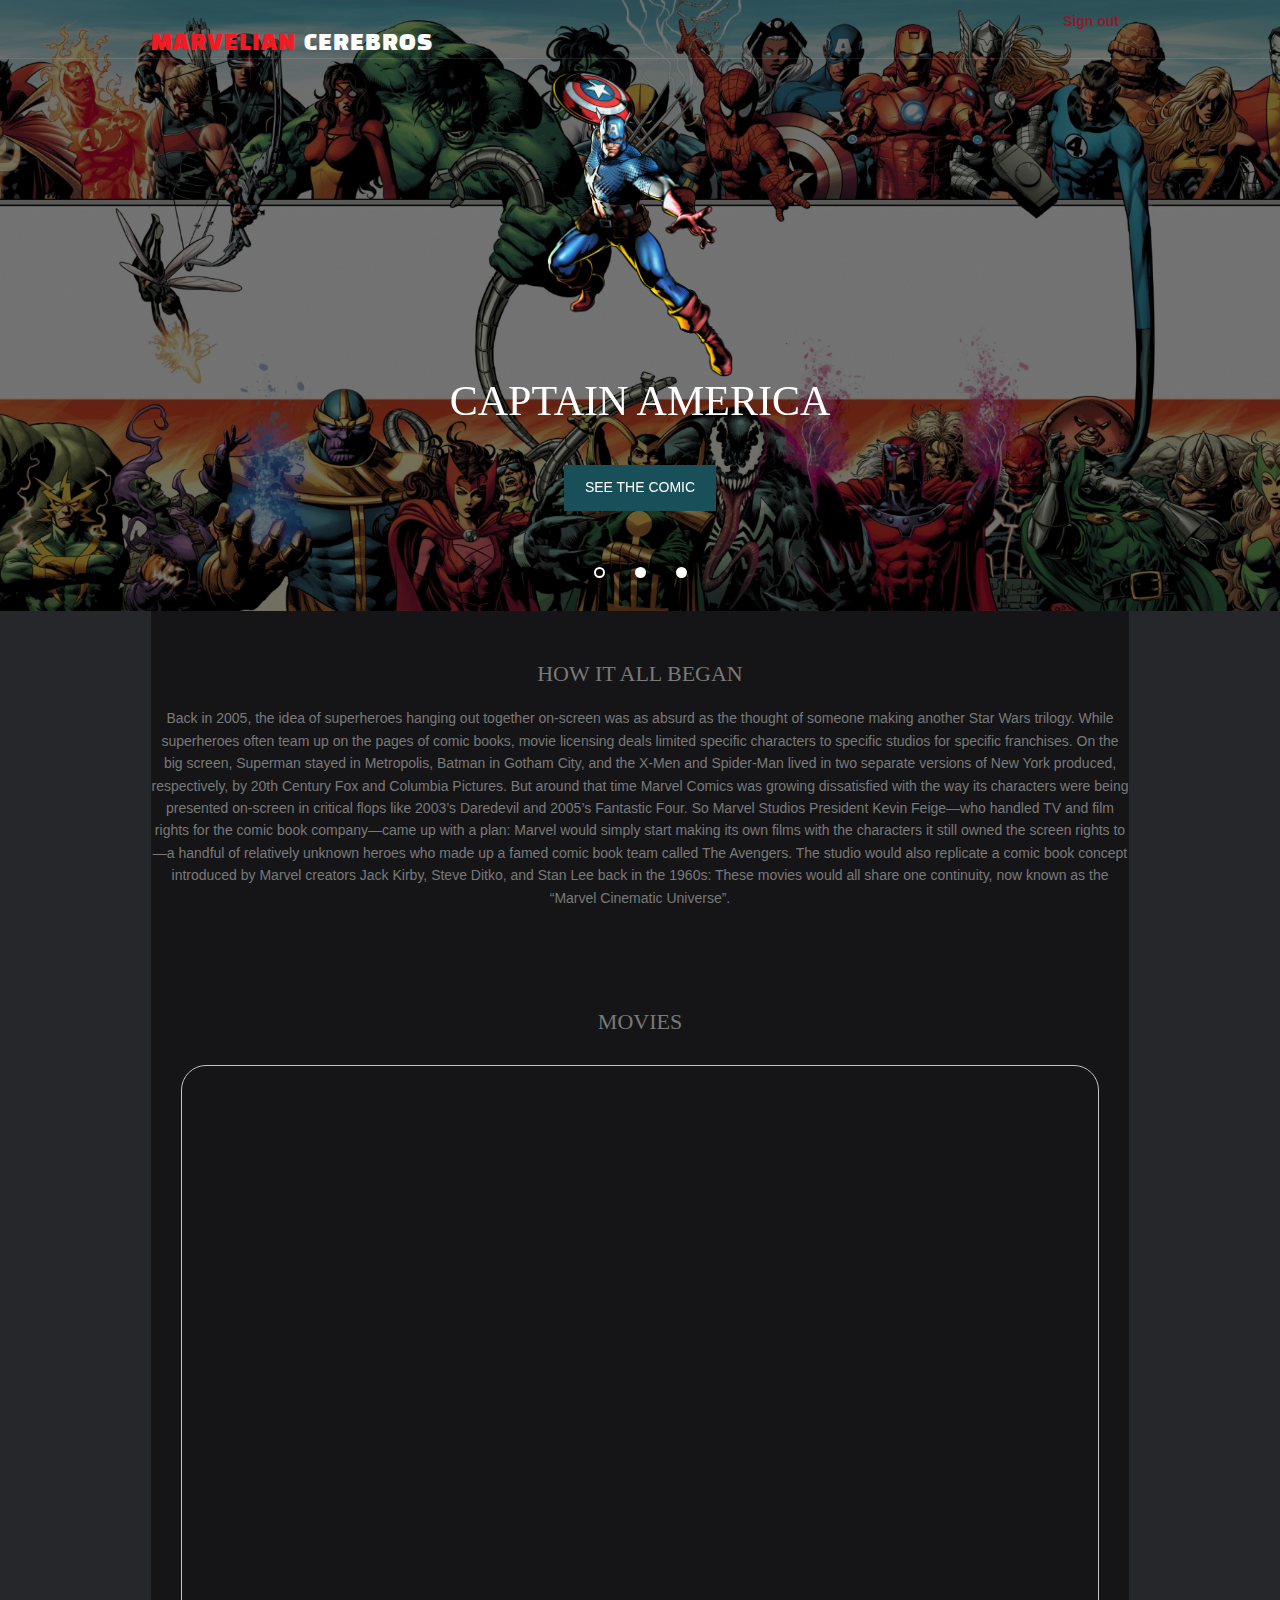
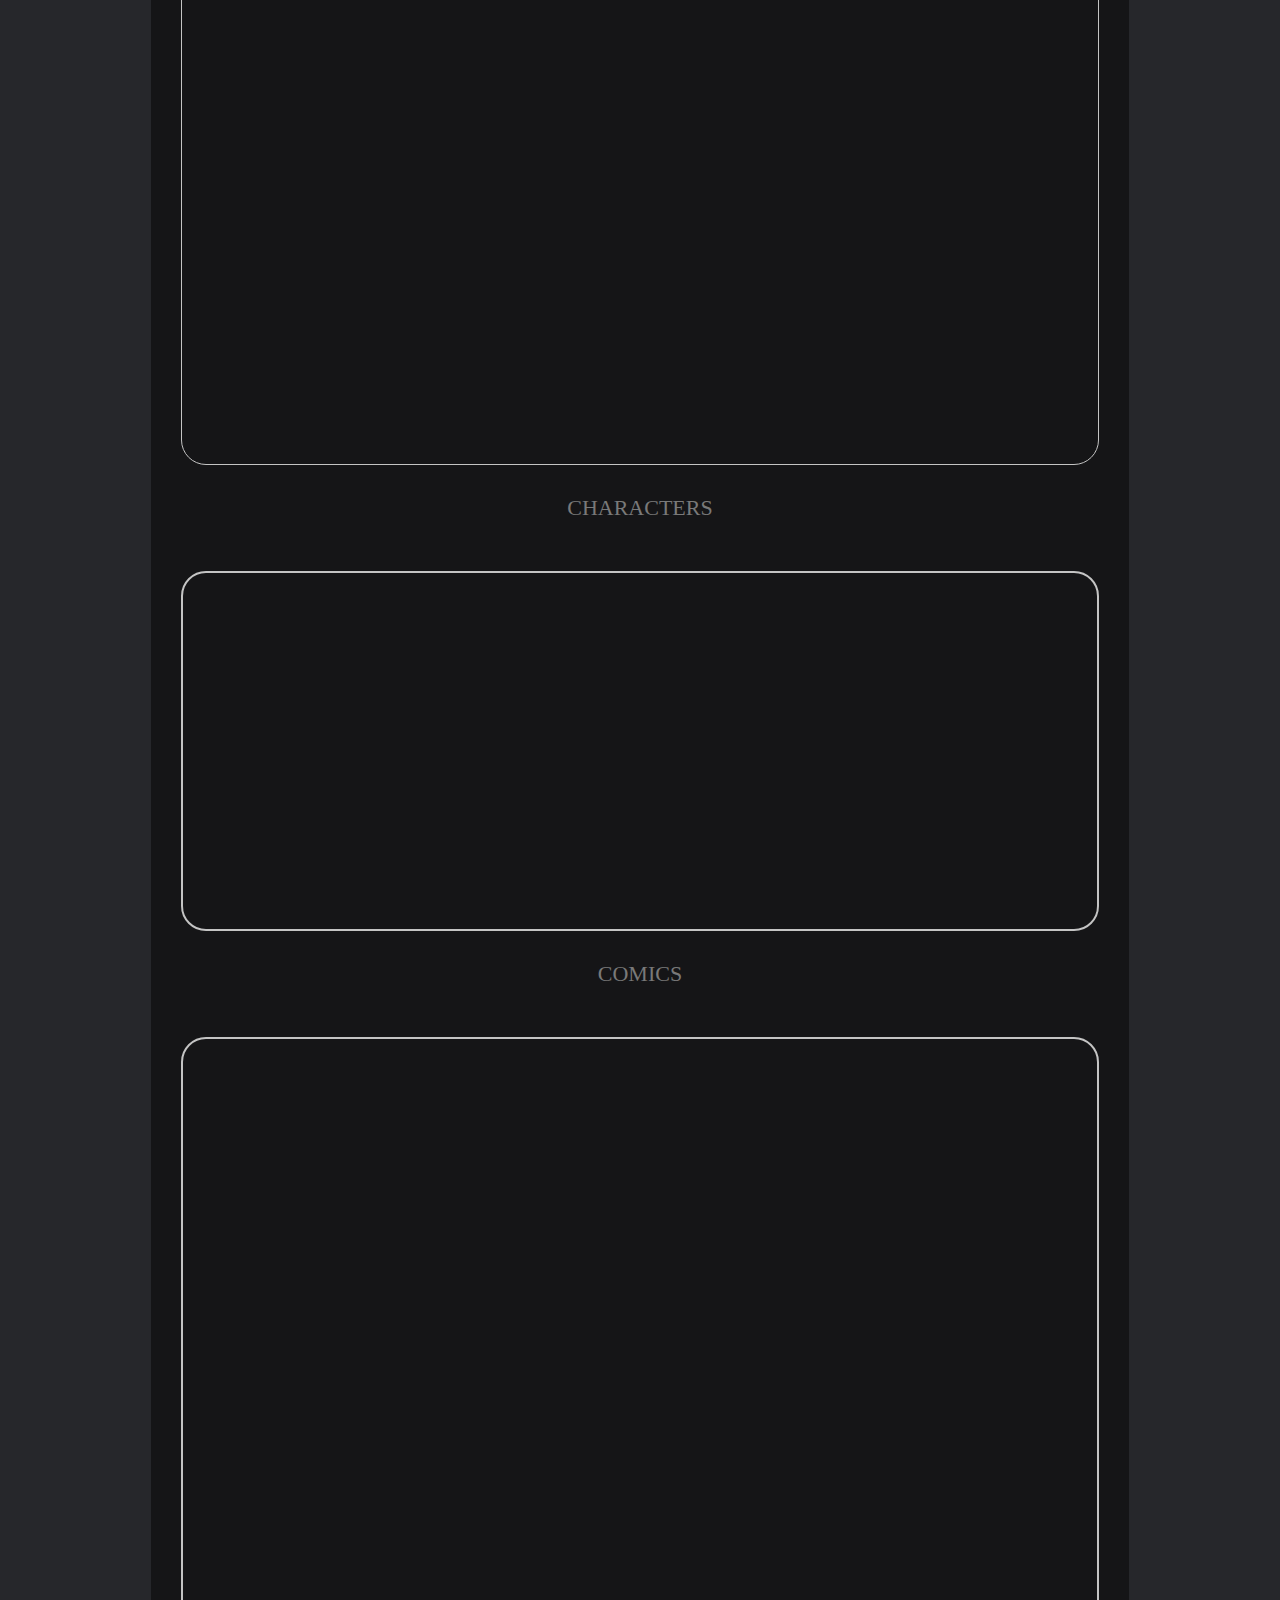
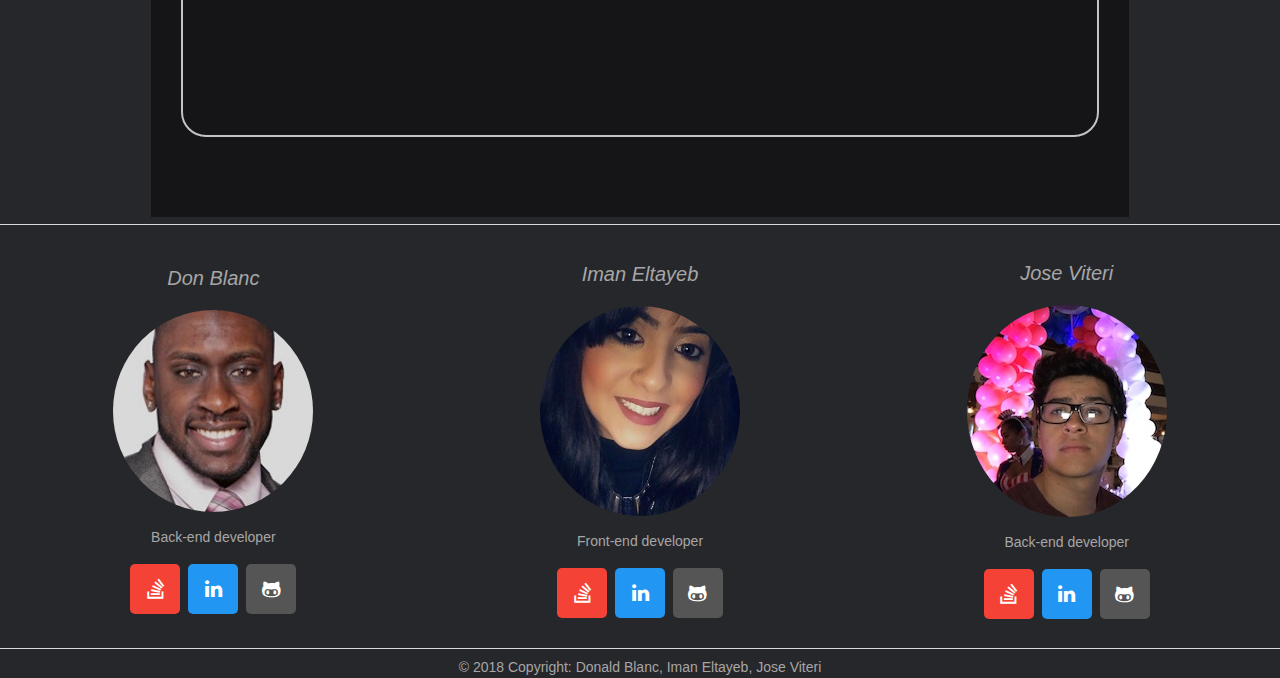
==== commit 35f5a410: "updated frontend, google and fb login, footer" ====
--- a/index.html
+++ b/index.html
@@ -1,217 +1,209 @@
-<!DOCTYPE html>
-<html>
-
-<head>
-  <title>Marvel Comics</title>
-  <meta charset="utf-8">
-  <meta name="viewport" content="width=device-width, initial-scale=1.0, maximum-scale=1.0, user-scalable=no">
-  
- 
-  <link rel="stylesheet" href="assets/fancybox/jquery.fancybox.css" type="text/css" media="screen" />
-  
-  <link href="assets/css/layout.css" rel="stylesheet" type="text/css" media="all">
-</head>
-
-<body id="top">
-  <!-- Top Background Image Wrapper -->
-  <div class="bgded overlay" style="background-image:url('assets/images/background.jpg');">
-    <div class="wrapper row1">
-      <header id="header" class="hoc clear">
-        <div id="logo" class="fl_left">
-          <h1>
-            <a href="index.html">marvelian Cerebros</a>
-          </h1>
-        </div>
-      </header>
-    </div>
-    <div id="pageintro" class="hoc clear">
-      <div class="flexslider basicslider">
-        <ul class="slides">
-          <li>
-            <article>
-              <h3 class="heading">Captain America</h3>
-              <footer>
-                <a class="btn" href="#">SEE THE COMIC</a>
-              </footer>
-            </article>
-          </li>
-          <li>
-            <article>
-              <h3 class="heading">HULK</h3>
-              <footer>
-                <a class="btn inverse" href="#">SEE THE COMIC</a>
-              </footer>
-            </article>
-          </li>
-          <li>
-            <article>
-              <h3 class="heading">SPIDERMAN</h3>
-              <footer>
-                <a class="btn" href="#">SEE THE COMIC</a>
-              </footer>
-            </article>
-          </li>
-        </ul>
-      </div>
-    </div>
-  </div>
-  <!-- End Top Background Image Wrapper -->
-  <div class="wrapper row3">
-    <main class="hoc container clear">
-      <!-- main body -->
-      <div class="btmspace-80 center">
-        <h3 class="nospace">How it all Began</h3>
-        <p class="nospace">Back in 2005, the idea of superheroes hanging out together on-screen was as absurd as the thought of someone making
-          another Star Wars trilogy. While superheroes often team up on the pages of comic books, movie licensing deals limited
-          specific characters to specific studios for specific franchises. On the big screen, Superman stayed in Metropolis,
-          Batman in Gotham City, and the X-Men and Spider-Man lived in two separate versions of New York produced, respectively,
-          by 20th Century Fox and Columbia Pictures. But around that time Marvel Comics was growing dissatisfied with the
-          way its characters were being presented on-screen in critical flops like 2003’s Daredevil and 2005’s Fantastic
-          Four. So Marvel Studios President Kevin Feige—who handled TV and film rights for the comic book company—came up
-          with a plan: Marvel would simply start making its own films with the characters it still owned the screen rights
-          to—a handful of relatively unknown heroes who made up a famed comic book team called The Avengers. The studio would
-          also replicate a comic book concept introduced by Marvel creators Jack Kirby, Steve Ditko, and Stan Lee back in
-          the 1960s: These movies would all share one continuity, now known as the “Marvel Cinematic Universe”. </p>
-      </div>
-      <!-- <ul class="nospace group services">
-        <li class="one_third first active">
-          <article class="bgded overlay" style="background-image:url('assets/images/captainamerica.jpg');">
-            <div class="txtwrap">
-              <i class="block fa fa-4x fa-camera"></i>
-              <h6 class="heading">Movie Name</h6>
-              <p>Some text here&hellip;</p>
-            </div>
-            <footer>
-              <a href="#">More &raquo;</a>
-            </footer>
-          </article>
-        </li>
-        <li class="one_third">
-          <article class="bgded overlay" style="background-image:url('assets/images/hulk.jpg');">
-            <div class="txtwrap">
-              <i class="block fa fa-4x fa-camera"></i>
-              <h6 class="heading">Movie Name</h6>
-              <p>Some text here&hellip;</p>
-            </div>
-            <footer>
-              <a href="#">More &raquo;</a>
-            </footer>
-          </article>
-        </li>
-        <li class="one_third ">
-          <article class="bgded overlay" style="background-image:url('assets/images/spiderman.jpg');">
-            <div class="txtwrap">
-              <i class="block fa fa-4x fa-camera"></i>
-              <h6 class="heading">Movie Name</h6>
-              <p>Some text here&hellip;</p>
-            </div>
-            <footer>
-              <a href="#">More &raquo;</a>
-            </footer>
-          </article>
-        </li>
-        <li class="one_third first">
-          <article class="bgded overlay" style="background-image:url('assets/images/ironman.jpg');">
-            <div class="txtwrap">
-              <i class="block fa fa-4x fa-camera"></i>
-              <h6 class="heading">Movie Name</h6>
-              <p>Some text here&hellip;</p>
-            </div>
-            <footer>
-              <a href="#">More &raquo;</a>
-            </footer>
-          </article>
-        </li>
-        <li class="one_third ">
-          <article class="bgded overlay" style="background-image:url('assets/images/wolverine.jpg');">
-            <div class="txtwrap">
-              <i class="block fa fa-4x fa-camera"></i>
-              <h6 class="heading">Movie Name</h6>
-              <p>Some text here&hellip;</p>
-            </div>
-            <footer>
-              <a href="#">More &raquo;</a>
-            </footer>
-          </article>
-        </li>
-        <li class="one_third">
-          <article class="bgded overlay" style="background-image:url('assets/images/captainamerica.jpg');">
-            <div class="txtwrap">
-              <i class="block fa fa-4x fa-camera"></i>
-              <h6 class="heading">Movie Name</h6>
-              <p>Some text here&hellip;</p>
-            </div>
-              
-            <footer>
-              <a href="#">More &raquo;</a>
-            </footer>
-          </article>
-        </li>
-      </ul>
-      / main body -->
-             </main>
-  </div>
-      <div class="clear"></div> 
-<div class="wrapper row3">
-    <main class="hoc container clear listen">
-        <div class="btmspace-80 center">
-          <h1>MOVIES</h1>
-            <div id= "theMovies">
-            <ul id="theMovie-list" class = "nospace group services"></ul>
-            </div>
-              <h1>characters</h1>
-            <div id= "characters"class = "nospace group services">
-            <ul id="infinite-charlist"></ul>
-            </div>
-            <h1>Commics</h1>
-            <div id= "commics" class = "nospace group services">
-            <ul id="infinite-comiclist"></ul>
-            </div>
-        </div>
-    </main>
-</div>
-    
-    
-
-  <div class="wrapper row5">
-    <div id="copyright" class="hoc clear">
-      <p class="fl_left">Copyright &copy; 2018 - All Rights Reserved -
-        <a href="#">Donald Blanc Iman Eltayeb Jose Viteri</a>
-      </p>
-
-    </div>
-  </div>
-  <a id="backtotop" href="#top">
-    <i class="fa fa-chevron-up"></i>
-  </a>
-<br>
-<hr>
-<div class="wrapper row5">
-<div id="copyright" class="hoc clear">
-<!-- <div class="form-group">
-    <label for="char-name">Hero Name:</label>
-    <input id="char-name" type="text" class="form-control">
-
-    <button type="submit" class="btn btn-default" id="run-search">
-      <i class="fa fa-search"></i> Search</button>
-
-    <button type="submit" class="btn btn-default" id="comic-search">
-      <i class="fa fa-search"></i> get Comics</button>
-</div> -->
-
-  </div>
-
-
-  
-  <!-- JAVASCRIPTS -->
-  <script src="assets/javascript/jquery.min.js"></script>
-  <script src="assets/javascript/jquery.backtotop.js"></script>
-  <script src="assets/javascript/jquery.mobilemenu.js"></script>
-  <script src="assets/javascript/jquery.flexslider-min.js"></script>
-  <script type="text/javascript" src="assets/fancybox/jquery.fancybox.pack.js" async></script>
-  <script src="assets/javascript/script.js" defer></script>
-
-
-</body>
-
+<!DOCTYPE html>
+<html>
+
+<head>
+  <title>Marvel Comics</title>
+  <meta charset="utf-8">
+  <meta name="viewport" content="width=device-width, initial-scale=1.0, maximum-scale=1.0, user-scalable=no">
+
+  <meta name="google-signin-client_id" content="735632269136-0nnk57dsj0pfu9q8tbd5a2gqva7425sb.apps.googleusercontent.com">
+
+  <link rel="stylesheet" href="assets/fancybox/jquery.fancybox.css" type="text/css" media="screen" />
+
+  <link href="https://fonts.googleapis.com/css?family=Black+Han+Sans" rel="stylesheet">
+  <link href="assets/css/layout.css" rel="stylesheet" type="text/css" media="all">
+  <!-- <link rel="stylesheet" href="https://maxcdn.bootstrapcdn.com/bootstrap/4.0.0/css/bootstrap.min.css" integrity="sha384-Gn5384xqQ1aoWXA+058RXPxPg6fy4IWvTNh0E263XmFcJlSAwiGgFAW/dAiS6JXm" crossorigin="anonymous"> -->
+</head>
+
+<body id="top">
+  <!-- Top Background Image Wrapper -->
+  <div class="bgded overlay" style="background-image:url('assets/images/Background-1.jpg');">
+    <div class="wrapper row1">
+      <header id="header" class="hoc clear">
+        <div id="logo" class="fl_left">
+          <h1>
+            <a href="index.html" style="font-family:'Black Han Sans', sans-serif; letter-spacing: 1px;">
+              <span style="color:rgb(240,27,35)">marvelian </span>Cerebros</a>
+
+          </h1>
+        </div>
+        <a id="Google_signout" href="#" onclick="signOut();" style="float:right">Sign out</a>
+        <div class="g-signin2" data-onsuccess="onSignIn" style="float:right"></div>
+
+        <fb:login-button scope="public_profile,email" onlogin="checkLoginState();">
+        </fb:login-button>
+        <!-- <div class="fb-login-button" data-max-rows="1" data-size="large" data-button-type="continue_with" data-show-faces="false"
+          data-auto-logout-link="false" data-use-continue-as="false"></div> -->
+
+        <!-- <a href="#" onclick="signOut();" style = "float:right">Sign out</a> -->
+      </header>
+    </div>
+    <div id="pageintro" class="hoc clear">
+      <div class="flexslider basicslider">
+        <ul class="slides">
+          <li>
+            <img src='assets/images/captain america.png' style="width:20%">
+            <article>
+
+              <h3 class="heading">Captain America</h3>
+              <footer>
+                <a class="btn" href="#">SEE THE COMIC</a>
+              </footer>
+            </article>
+          </li>
+          <li>
+            <img src='assets/images/hulk.png' style="width:20%">
+            <article>
+              <h3 class="heading">HULK</h3>
+              <footer>
+                <a class="btn inverse" href="#">SEE THE COMIC</a>
+              </footer>
+            </article>
+          </li>
+          <li>
+            <img src='assets/images/spiderman.png' style="width:20%">
+            <article>
+              <h3 class="heading">SPIDERMAN</h3>
+              <footer>
+                <a class="btn" href="#">SEE THE COMIC</a>
+              </footer>
+            </article>
+          </li>
+        </ul>
+      </div>
+    </div>
+  </div>
+  <!-- End Top Background Image Wrapper -->
+  <div class="wrapper row3">
+    <main class="hoc container clear">
+      <!-- main body -->
+      <div class="center">
+        <h3 class=".btmspace-10">How it all Began</h3>
+        <p class="nospace">Back in 2005, the idea of superheroes hanging out together on-screen was as absurd as the thought of someone making
+          another Star Wars trilogy. While superheroes often team up on the pages of comic books, movie licensing deals limited
+          specific characters to specific studios for specific franchises. On the big screen, Superman stayed in Metropolis,
+          Batman in Gotham City, and the X-Men and Spider-Man lived in two separate versions of New York produced, respectively,
+          by 20th Century Fox and Columbia Pictures. But around that time Marvel Comics was growing dissatisfied with the
+          way its characters were being presented on-screen in critical flops like 2003’s Daredevil and 2005’s Fantastic
+          Four. So Marvel Studios President Kevin Feige—who handled TV and film rights for the comic book company—came up
+          with a plan: Marvel would simply start making its own films with the characters it still owned the screen rights
+          to—a handful of relatively unknown heroes who made up a famed comic book team called The Avengers. The studio would
+          also replicate a comic book concept introduced by Marvel creators Jack Kirby, Steve Ditko, and Stan Lee back in
+          the 1960s: These movies would all share one continuity, now known as the “Marvel Cinematic Universe”. </p>
+      </div>
+
+    </main>
+  </div>
+  <div class="clear"></div>
+  <div class="wrapper row3">
+    <main class="hoc container clear listen">
+      <div class="center">
+        <h1>MOVIES</h1>
+        <div id="theMovies">
+          <ul id="theMovie-list" class="nospace group services"></ul>
+        </div>
+        <h1>characters</h1>
+        <div id="characters" class="nospace group services">
+          <ul id="infinite-charlist"></ul>
+        </div>
+        <h1>Comics</h1>
+        <div id="commics" class="nospace group services">
+          <ul id="infinite-comiclist"></ul>
+        </div>
+      </div>
+    </main>
+  </div>
+
+  <!--MDB Footer-->
+  <footer class="page-footer">
+
+
+    <hr>
+    <div class="flex-container-1">
+      <div class="p-2">
+        <p id="Authors">Don Blanc</p>
+        <img src="assets/images/Don.jpg" class="img-circle img-thumbnail" alt="Responsive image" />
+        <p>Back-end developer</p>
+
+        <div id="mySidenav" class="sidenav">
+          <a id="stackoverflow" class="fa fa-stack-overflow  fa-3x" aria-hidden="true"></a>
+          <a id="linkedin" class="fa fa-linkedin  fa-3x" aria-hidden="true"> </a>
+          <a id="github" class="fa fa-github-alt  fa-3x" aria-hidden="true"></a>
+        </div>
+      </div>
+      <div class="p-2">
+        <p id="Authors">Iman Eltayeb</p>
+        <img src="assets/images/Iman.jpg" class="img-fluid img-thumbnail" alt="Responsive image" />
+        <p>Front-end developer</p>
+
+        <div id="mySidenav" class="sidenav">
+          <a id="stackoverflow" class="fa fa-stack-overflow  fa-3x" aria-hidden="true"></a>
+          <a id="linkedin" class="fa fa-linkedin  fa-3x" aria-hidden="true"> </a>
+          <a id="github" class="fa fa-github-alt  fa-3x" aria-hidden="true"></a>
+        </div>
+      </div>
+      <div class="p-2">
+        <p id="Authors">Jose Viteri</p>
+        <img src="assets/images/Jose.jpg" class="img-fluid img-thumbnail" alt="Responsive image" />
+        <p>Back-end developer</p>
+
+        <div id="mySidenav" class="sidenav">
+          <a id="stackoverflow" class="fa fa-stack-overflow  fa-3x" aria-hidden="true"></a>
+          <a id="linkedin" class="fa fa-linkedin  fa-3x" aria-hidden="true"> </a>
+          <a id="github" class="fa fa-github-alt  fa-3x" aria-hidden="true"></a>
+        </div>
+      </div>
+    </div>
+    <hr>
+    <div class="footer-copyright">
+      © 2018 Copyright: Donald Blanc, Iman Eltayeb, Jose Viteri
+    </div>
+
+  </footer>
+
+  <script>
+    window.fbAsyncInit = function () {
+      FB.init({
+        appId: '160283998001672',
+        cookie: true,
+        xfbml: true,
+        version: 'v2.12'
+      });
+
+      FB.AppEvents.logPageView();
+
+    };
+
+    (function (d, s, id) {
+      var js, fjs = d.getElementsByTagName(s)[0];
+      if (d.getElementById(id)) { return; }
+      js = d.createElement(s); js.id = id;
+      js.src = "https://connect.facebook.net/en_US/sdk.js";
+      fjs.parentNode.insertBefore(js, fjs);
+    }(document, 'script', 'facebook-jssdk'));
+// <!-- 
+//     FB.getLoginStatus(function (response) {
+//       statusChangeCallback(response);
+//       console.log(response.status);
+//     }); -->
+    function checkLoginState() {
+      FB.getLoginStatus(function (response) {
+        statusChangeCallback(response);
+      });
+    }
+
+  </script>
+  <!-- JAVASCRIPTS -->
+  <script src="https://apis.google.com/js/platform.js" async defer></script>
+
+  <script src="assets/javascript/jquery.min.js"></script>
+  <script src="assets/javascript/jquery.backtotop.js"></script>
+  <script src="assets/javascript/jquery.mobilemenu.js"></script>
+  <script src="assets/javascript/jquery.flexslider-min.js"></script>
+  <script type="text/javascript" src="assets/fancybox/jquery.fancybox.pack.js" async></script>
+  <script src="assets/javascript/script.js" defer></script>
+
+
+</body>
+
 </html>--- a/assets/css/layout.css
+++ b/assets/css/layout.css
@@ -1,368 +1,373 @@
-@charset "utf-8";
-
-@import url("fontawesome-4.6.3.min.css");
-@import url("custom.flexslider.css");
-@import url("framework.css");
-
-/* Rows*/
-.row0, .row0 a{}
-.row1{border-bottom:1px solid;}
-.row2, .row2 a{}
-.row3, .row3 a{}
-.row4, .row4 a{}
-.row5, .row5 a{}
-
-
-/* Header*/
-#header{}
-
-#header #logo{margin:30px 0 0 0;}
-#header #logo h1{margin:0; padding:0; font-size:22px; text-transform:uppercase;}
-
-
-/* Page Intro*/
-#pageintro{padding:150px 0;}
-
-#pageintro li article{display:block; max-width:75%; margin:0 auto; text-align:center;}
-#pageintro li article *{margin:0;}
-
-#pageintro li p:first-of-type{margin-bottom:10px; font-style:italic;}
-#pageintro li .heading{margin-bottom:30px; font-size:3rem; word-wrap:break-word;}
-#pageintro li p:nth-of-type(2){line-height:1.5rem;}
-#pageintro li footer{margin-top:40px;}
-
-
-/* Content Area*/
-.container{padding:80px 0;}
-
-/* Content */
-.container .content{}
-
-.services{}
-.services li:nth-child(-n+3){margin-bottom:30px;}/* Adds bottom margin to the first three elements only */
-.services article{position:relative; padding:20px 20px 50px; border-bottom:2px solid; text-align:center;}
-.services article .txtwrap{padding:20px; border:1px solid;}
-.services article .txtwrap *{margin:0;}
-.services article .txtwrap i{margin-bottom:50px;}
-.services article .txtwrap .heading{margin-bottom:20px; font-size:1.2rem;}
-.services article footer{display:block; position:absolute; bottom:0; left:0; width:100%; line-height:1;}
-.services article footer a{display:block; width:100%; padding:8px 0; opacity:0;}
-.services article:hover footer a, .services .active article footer a{opacity:1;}
-
-/* Comments */
-#comments ul{margin:0 0 40px 0; padding:0; list-style:none;}
-#comments li{margin:0 0 10px 0; padding:15px;}
-#comments .avatar{float:right; margin:0 0 10px 10px; padding:3px; border:1px solid;}
-#comments address{font-weight:bold;}
-#comments time{font-size:smaller;}
-#comments .comcont{display:block; margin:0; padding:0;}
-#comments .comcont p{margin:10px 5px 10px 0; padding:0;}
-
-#comments form{display:block; width:100%;}
-#comments input, #comments textarea{width:100%; padding:10px; border:1px solid;}
-#comments textarea{overflow:auto;}
-#comments div{margin-bottom:15px;}
-#comments input[type="submit"], #comments input[type="reset"]{display:inline-block; width:auto; min-width:150px; margin:0; padding:8px 5px; cursor:pointer;}
-
-/* Sidebar */
-.container .sidebar{}
-
-.sidebar .sdb_holder{margin-bottom:50px;}
-.sidebar .sdb_holder:last-child{margin-bottom:0;}
-
-
-/* Footer*/
-#footer{padding:80px 0;}
-
-#footer form{display:block; position:relative; width:100%;}
-#footer form legend{display:block; margin-bottom:5px;}
-#footer form div{position:relative;}
-#footer input, #footer button{display:block; height:36px; border:none;}
-#footer input{width:100%; min-width:180px; padding:5px 40px 5px 15px;}
-#footer button{position:absolute; top:1px; right:1px; width:32px; height:34px; font-size:16px; cursor:pointer;}
-#footer button em{display:none;}
-
-
-/* Copyright*/
-#copyright{padding:20px 0; font-size:.8rem;}
-#copyright *{margin:0; padding:0;}
-
-
-/* Transition Fade*/
-*, *::before, *::after{transition:all .3s ease-in-out;}
-#mainav form *{transition:none !important;}
-
-/* Navigation */
-nav ul, nav ol{margin:0; padding:0; list-style:none;}
-
-#mainav, #breadcrumb, .sidebar nav{line-height:normal;}
-#mainav .drop::after, #mainav li li .drop::after, #breadcrumb li a::after, .sidebar nav a::after{position:absolute; font-family:"FontAwesome"; font-size:10px; line-height:10px;}
-
-/* Top Navigation */
-#mainav{}
-#mainav ul.clear{margin-top:3px;}
-#mainav ul{text-transform:uppercase;}
-#mainav ul ul{z-index:9999; position:absolute; width:180px; text-transform:none;}
-#mainav ul ul ul{left:180px; top:0;}
-#mainav li{display:inline-block; position:relative; margin:0 15px 0 0; padding:0;}
-#mainav li:last-child{margin-right:0;}
-#mainav li li{width:100%; margin:0;}
-#mainav li a{display:block; padding:30px 0;}
-#mainav li li a{border:solid; border-width:0 0 1px 0;}
-#mainav .drop{padding-left:15px;}
-#mainav li li a, #mainav li li .drop{display:block; margin:0; padding:10px 15px;}
-#mainav .drop::after, #mainav li li .drop::after{content:"\f0d7";}
-#mainav .drop::after{top:35px; left:5px;}
-#mainav li li .drop::after{top:15px; left:5px;}
-#mainav ul ul{visibility:hidden; opacity:0;}
-#mainav ul li:hover > ul{visibility:visible; opacity:1;}
-
-#mainav form{display:none; margin:0; padding:0;}
-#mainav form select, #mainav form select option{display:block; cursor:pointer; outline:none;}
-#mainav form select{width:100%; padding:5px; border:1px solid;}
-#mainav form select option{margin:5px; padding:0; border:none;}
-
-/* Breadcrumb */
-#breadcrumb{padding:120px 0 15px;}
-#breadcrumb ul{margin:0; padding:0; list-style:none; text-transform:uppercase;}
-#breadcrumb li{display:inline-block; margin:0 6px 0 0; padding:0;}
-#breadcrumb li a{display:block; position:relative; margin:0; padding:0 12px 0 0; font-size:12px;}
-#breadcrumb li a::after{top:3px; right:0; content:"\f101";}
-#breadcrumb li:last-child a{margin:0; padding:0;}
-#breadcrumb li:last-child a::after{display:none;}
-
-/* Sidebar Navigation */
-.sidebar nav{display:block; width:100%;}
-.sidebar nav li{margin:0 0 3px 0; padding:0;}
-.sidebar nav a{display:block; position:relative; margin:0; padding:5px 10px 5px 15px; text-decoration:none; border:solid; border-width:0 0 1px 0;}
-.sidebar nav a::after{top:9px; left:5px; content:"\f101";}
-.sidebar nav ul ul a{padding-left:35px;}
-.sidebar nav ul ul a::after{left:25px;}
-.sidebar nav ul ul ul a{padding-left:55px;}
-.sidebar nav ul ul ul a::after{left:45px;}
-
-/* Pagination */
-.pagination{display:block; width:100%; text-align:center; clear:both;}
-.pagination li{display:inline-block; margin:0 2px 0 0;}
-.pagination li:last-child{margin-right:0;}
-.pagination a, .pagination strong{display:block; padding:8px 11px; border:1px solid; background-clip:padding-box; font-weight:normal;}
-
-/* Back to Top */
-#backtotop{z-index:999; display:inline-block; position:fixed; visibility:hidden; bottom:20px; right:20px; width:36px; height:36px; line-height:36px; font-size:16px; text-align:center; opacity:.2;}
-#backtotop i{display:block; width:100%; height:100%; line-height:inherit;}
-#backtotop.visible{visibility:visible; opacity:.5;}
-#backtotop:hover{opacity:1;}
-
-
-/* Tables */
-table, th, td{border:1px solid; border-collapse:collapse; vertical-align:top;}
-table, th{table-layout:auto;}
-table{width:100%; margin-bottom:15px;}
-th, td{padding:5px 8px;}
-td{border-width:0 1px;}
-
-
-/* Gallery */
-#gallery{display:block; width:100%; margin-bottom:50px;}
-#gallery figure figcaption{display:block; width:100%; clear:both;}
-#gallery li{margin-bottom:30px;}
-
-
-/* Font Awesome Social Icons */
-.faico{margin:0; padding:0; list-style:none;}
-.faico li{display:inline-block; float:left; margin:0 10px 0 0; padding:0; line-height:normal;}
-.faico li:last-child{margin-right:0;}
-.faico a{display:block; font-size:14px; text-align:center;}
-
-.faico a{color:inherit; background-color:transparent;}
-.faicon-dribble:hover{color:#EA4C89;}
-.faicon-facebook:hover{color:#3B5998;}
-.faicon-google-plus:hover{color:#DB4A39;}
-.faicon-linkedin:hover{color:#0E76A8;}
-.faicon-pinterest:hover{color:#C8232C;}
-.faicon-rss:hover{color:#EE802F;}
-.faicon-twitter:hover{color:#00ACEE;}
-
-
-/* Colours */
-body{color:#A6A6A6; background-color:#26272B;}
-a{color:#C5A059;}
-a.fancybox{color:rgb(55, 160, 29);}
-a.fancybox:hover{color:rgb(32, 98, 173);}
-a:active, a:focus{background:transparent;}/* IE10 + 11 Bugfix - prevents grey background */
-hr, .borderedbox{border-color:#D7D7D7;}
-label span{color:#FF0000; background-color:inherit;}
-input:focus, textarea:focus, *:required:focus{border-color:#C5A059;}
-.overlay{color:#FFFFFF; background-color:inherit;}
-.overlay::after{color:inherit; background-color:rgba(0,0,0,.55);}
-
-.btn, .btn.inverse:hover{color:#FFFFFF; background-color:#C5A059; border-color:#C5A059;}
-.btn:hover, .btn.inverse{color:inherit; background-color:transparent; border-color:inherit;}
-
-
-/* Rows */
-.row0, .row0 a{}
-.row1{border-color:rgba(255,255,255,.1);}
-.row2{color:#A6A6A6;}
-.row3{color:#797979; background-color:#FFFFFF;}
-.row4.overlay{color:#A6A6A6; background-color:#151517;}
-.row5, .row5 a{color:#A6A6A6; background-color:#26272B;}
-
-
-/* Header */
-#header #logo a{color:inherit;}
-
-
-/* Content Area */
-.services article{color:inherit; border-color:#C5A059;}
-.services article .txtwrap{border-color:transparent;}
-.services article:hover .txtwrap, .services .active article .txtwrap{color:#FFFFFF; border-color:#D7D7D7;}
-.services article footer a{color:#FFFFFF; background-color:#C5A059;}
-
-#shout .heading{color:#FFFFFF; background:inherit;}
-
-
-/* Footer */
-#footer .heading{color:#FFFFFF;}
-#footer input, #footer button{color:#FFFFFF; background-color:#000000;}
-#footer button{color:#C5A059;}
-
-
-/* Navigation */
-#mainav li a{color:inherit;}
-#mainav .active a, #mainav a:hover, #mainav li:hover > a{color:#C5A059; background-color:inherit;}
-#mainav li li a, #mainav .active li a{color:#FFFFFF; background-color:rgba(0,0,0,.6); border-color:rgba(0,0,0,.6);}
-#mainav li li:hover > a, #mainav .active .active > a{color:#FFFFFF; background-color:#C5A059;}
-#mainav form select{color:#FFFFFF; background-color:#26272B; border-color:rgba(255,255,255,.2);}
-
-#breadcrumb a{color:inherit; background-color:inherit;}
-#breadcrumb li:last-child a{}
-
-.container .sidebar nav a{color:inherit; border-color:#D7D7D7;}
-.container .sidebar nav a:hover{color:#C5A059;}
-
-.pagination a, .pagination strong{border-color:#D7D7D7;}
-.pagination .current *{color:#FFFFFF; background-color:#C5A059;}
-
-#backtotop{color:#FFFFFF; background-color:#C5A059;}
-
-
-/* Tables + Comments */
-table, th, td, #comments .avatar, #comments input, #comments textarea{border-color:#D7D7D7;}
-#comments input:focus, #comments textarea:focus, #comments *:required:focus{border-color:#C5A059;}
-th{color:#FFFFFF; background-color:#373737;}
-tr, #comments li, #comments input[type="submit"], #comments input[type="reset"]{color:inherit; background-color:#FBFBFB;}
-tr:nth-child(even), #comments li:nth-child(even){color:inherit; background-color:#F7F7F7;}
-table a, #comments a{background-color:inherit;}
-
-#infinite-comiclist {
-	/* We need to limit the height and show a scrollbar */
-	width: auto;
-	height: 700px;
-	overflow: auto;
-	/* Optional, only to check that it works with margin/padding */
-	margin: 30px;
-	padding: 20px;
-	border: 2px solid #c4c4c4;
-	border-radius: 25px;
-  }
-  
-  /* Optional eye candy below: */
-  li {
-	padding: 10px;
-	list-style-type: none;
-  }
-  #infinite-charlist {
-	/* We need to limit the height and show a scrollbar */
-	width: auto;
-	height: 360px;
-	overflow: auto;
-	/* Optional, only to check that it works with margin/padding */
-	margin: 30px;
-	padding: 20px;
-	border: 2px solid #c4c4c4;
-	border-radius: 25px;
-  }
-
-  #theMovie-list{
-	/* We need to limit the height and show a scrollbar */
-	width: auto;
-	height: 1000px;
-	overflow: auto;
-	/* Optional, only to check that it works with margin/padding */
-	margin: 30px;
-	padding: 20px;
-	border: 1px solid #c4c4c4;
-	border-radius: 25px;
-  }
-
-
-/* Media Queries*/
-@-ms-viewport{width:device-width;}
-
-
-/* Max Wrapper Width - Laptop, Desktop etc. */
-@media screen and (min-width:978px){
-	.hoc{max-width:978px;}
-}
-
-
-/* Mobile Devices*/
-@media screen and (max-width:900px){
-	.hoc{max-width:90%;}
-
-	#header{padding:30px 0 15px;}
-	#header #logo{margin:0;}
-
-	#mainav{}
-	#mainav ul{display:none;}
-	#mainav form{display:block;}
-    #infinite-charlist{}
-	#breadcrumb{}
-
-	.container{}
-	#comments input[type="reset"]{margin-top:10px;}
-	.pagination li{display:inline-block; margin:0 5px 5px 0;}
-    #theMovie-list
-    #infinite-comiclist{}
-	#footer{}
-	#copyright{}
-	#copyright p:first-of-type{margin-bottom:10px;}
-}
-
-
-@media screen and (max-width:750px){
-	.imgl, .imgr{display:inline-block; float:none; margin:0 0 10px 0;}
-	.fl_left, .fl_right{display:block; float:none;}
-	.one_half, .one_third, .two_third, .one_quarter, .two_quarter, .three_quarter{display:block; float:none; width:auto; margin:0 0 30px 0; padding:0;}
-
-	#topbar, #header{text-align:center;}
-
-	#header #logo{margin-bottom:15px;}
-
-	#shout footer{margin-bottom:0;}
-
-	#footer{padding-bottom:50px;}
-    #infinite-charlist{}
-    #theMovie-list{}
-    #infinite-comiclist{}
-}
-
-
-/* Other*/
-@media screen and (max-width:650px){
-	.scrollable{display:block; width:100%; margin:0 0 30px 0; padding:0 0 15px 0; overflow:auto; overflow-x:scroll;}
-	.scrollable table{margin:0; padding:0; white-space:nowrap;}
-
-	.inline li{display:block; margin-bottom:10px;}
-	.pushright li{margin-right:0;}
-
-	.font-x2{font-size:1.4rem;}
-	.font-x3{font-size:1.6rem;}
-
-	#pageintro li article{max-width:none; width:100%;}
-	#pageintro li .heading{font-size:1.6rem;}
-    #infinite-charlist{}
-    #theMovie-list{}
-    #infinite-comiclist{}
+@charset "utf-8";
+
+@import url("fontawesome-4.6.3.min.css");
+@import url("custom.flexslider.css");
+@import url("framework.css");
+
+/* Rows*/
+.row0, .row0 a{}
+.row1{border-bottom:1px solid;}
+.row2, .row2 a{}
+.row3, .row3 a{}
+.row4, .row4 a{}
+.row5, .row5 a{}
+
+
+/* Header*/
+#header{}
+
+#header #logo{margin:30px 0 0 0;}
+#header #logo h1{margin:0; padding:0; font-size:22px; text-transform:uppercase;}
+#header #Google_signout{padding:10px;color:#8c1a2e;font-weight: bolder;}
+
+
+/* Page Intro*/
+#pageintro{padding:10px 0 100px 0;}
+
+#pageintro li article{display:block; max-width:75%; margin:0 auto; text-align:center;}
+#pageintro li article *{margin:0;}
+
+#pageintro li p:first-of-type{margin-bottom:10px; font-style:italic;}
+#pageintro li .heading{margin-bottom:30px; font-size:3rem; word-wrap:break-word;}
+#pageintro li p:nth-of-type(2){line-height:1.5rem;}
+#pageintro li footer{margin-top:40px;}
+
+
+/* Content Area*/
+.container{padding:50px 0;background-color: #151517;}
+
+/* Content */
+.container .content{}
+
+.services{}
+.services li:nth-child(-n+3){margin-bottom:30px;}/* Adds bottom margin to the first three elements only */
+.services article{position:relative; padding:20px 20px 50px; border-bottom:2px solid; text-align:center;}
+.services article .txtwrap{padding:20px; border:1px solid;}
+.services article .txtwrap *{margin:0;}
+.services article .txtwrap i{margin-bottom:50px;}
+.services article .txtwrap .heading{margin-bottom:20px; font-size:1.2rem;}
+.services article footer{display:block; position:absolute; bottom:0; left:0; width:100%; line-height:1;}
+.services article footer a{display:block; width:100%; padding:8px 0; opacity:0;}
+.services article:hover footer a, .services .active article footer a{opacity:1;}
+
+/* Comments */
+#comments ul{margin:0 0 40px 0; padding:0; list-style:none;}
+#comments li{margin:0 0 10px 0; padding:15px;}
+#comments .avatar{float:right; margin:0 0 10px 10px; padding:3px; border:1px solid;}
+#comments address{font-weight:bold;}
+#comments time{font-size:smaller;}
+#comments .comcont{display:block; margin:0; padding:0;}
+#comments .comcont p{margin:10px 5px 10px 0; padding:0;}
+
+#comments form{display:block; width:100%;}
+#comments input, #comments textarea{width:100%; padding:10px; border:1px solid;}
+#comments textarea{overflow:auto;}
+#comments div{margin-bottom:15px;}
+#comments input[type="submit"], #comments input[type="reset"]{display:inline-block; width:auto; min-width:150px; margin:0; padding:8px 5px; cursor:pointer;}
+
+/* Sidebar */
+.container .sidebar{}
+
+.sidebar .sdb_holder{margin-bottom:50px;}
+.sidebar .sdb_holder:last-child{margin-bottom:0;}
+
+
+/* Footer*/
+#footer{padding:80px 0;}
+
+#footer form{display:block; position:relative; width:100%;}
+#footer form legend{display:block; margin-bottom:5px;}
+#footer form div{position:relative;}
+#footer input, #footer button{display:block; height:36px; border:none;}
+#footer input{width:100%; min-width:180px; padding:5px 40px 5px 15px;}
+#footer button{position:absolute; top:1px; right:1px; width:32px; height:34px; font-size:16px; cursor:pointer;}
+#footer button em{display:none;}
+
+
+/* Copyright*/
+#copyright{padding:20px 0; font-size:.8rem;}
+#copyright *{margin:0; padding:0;}
+
+
+/* Transition Fade*/
+*, *::before, *::after{transition:all .3s ease-in-out;}
+#mainav form *{transition:none !important;}
+
+/* Navigation */
+nav ul, nav ol{margin:0; padding:0; list-style:none;}
+
+#mainav, #breadcrumb, .sidebar nav{line-height:normal;}
+#mainav .drop::after, #mainav li li .drop::after, #breadcrumb li a::after, .sidebar nav a::after{position:absolute; font-family:"FontAwesome"; font-size:10px; line-height:10px;}
+
+/* Top Navigation */
+#mainav{}
+#mainav ul.clear{margin-top:3px;}
+#mainav ul{text-transform:uppercase;}
+#mainav ul ul{z-index:9999; position:absolute; width:180px; text-transform:none;}
+#mainav ul ul ul{left:180px; top:0;}
+#mainav li{display:inline-block; position:relative; margin:0 15px 0 0; padding:0;}
+#mainav li:last-child{margin-right:0;}
+#mainav li li{width:100%; margin:0;}
+#mainav li a{display:block; padding:30px 0;}
+#mainav li li a{border:solid; border-width:0 0 1px 0;}
+#mainav .drop{padding-left:15px;}
+#mainav li li a, #mainav li li .drop{display:block; margin:0; padding:10px 15px;}
+#mainav .drop::after, #mainav li li .drop::after{content:"\f0d7";}
+#mainav .drop::after{top:35px; left:5px;}
+#mainav li li .drop::after{top:15px; left:5px;}
+#mainav ul ul{visibility:hidden; opacity:0;}
+#mainav ul li:hover > ul{visibility:visible; opacity:1;}
+
+#mainav form{display:none; margin:0; padding:0;}
+#mainav form select, #mainav form select option{display:block; cursor:pointer; outline:none;}
+#mainav form select{width:100%; padding:5px; border:1px solid;}
+#mainav form select option{margin:5px; padding:0; border:none;}
+
+/* Breadcrumb */
+#breadcrumb{padding:120px 0 15px;}
+#breadcrumb ul{margin:0; padding:0; list-style:none; text-transform:uppercase;}
+#breadcrumb li{display:inline-block; margin:0 6px 0 0; padding:0;}
+#breadcrumb li a{display:block; position:relative; margin:0; padding:0 12px 0 0; font-size:12px;}
+#breadcrumb li a::after{top:3px; right:0; content:"\f101";}
+#breadcrumb li:last-child a{margin:0; padding:0;}
+#breadcrumb li:last-child a::after{display:none;}
+
+/* Sidebar Navigation */
+.sidebar nav{display:block; width:100%;}
+.sidebar nav li{margin:0 0 3px 0; padding:0;}
+.sidebar nav a{display:block; position:relative; margin:0; padding:5px 10px 5px 15px; text-decoration:none; border:solid; border-width:0 0 1px 0;}
+.sidebar nav a::after{top:9px; left:5px; content:"\f101";}
+.sidebar nav ul ul a{padding-left:35px;}
+.sidebar nav ul ul a::after{left:25px;}
+.sidebar nav ul ul ul a{padding-left:55px;}
+.sidebar nav ul ul ul a::after{left:45px;}
+
+/* Pagination */
+.pagination{display:block; width:100%; text-align:center; clear:both;}
+.pagination li{display:inline-block; margin:0 2px 0 0;}
+.pagination li:last-child{margin-right:0;}
+.pagination a, .pagination strong{display:block; padding:8px 11px; border:1px solid; background-clip:padding-box; font-weight:normal;}
+
+/* Back to Top */
+#backtotop{z-index:999; display:inline-block; position:fixed; visibility:hidden; bottom:20px; right:20px; width:36px; height:36px; line-height:36px; font-size:16px; text-align:center; opacity:.2;}
+#backtotop i{display:block; width:100%; height:100%; line-height:inherit;}
+#backtotop.visible{visibility:visible; opacity:.5;}
+#backtotop:hover{opacity:1;}
+
+
+/* Tables */
+table, th, td{border:1px solid; border-collapse:collapse; vertical-align:top;}
+table, th{table-layout:auto;}
+table{width:100%; margin-bottom:15px;}
+th, td{padding:5px 8px;}
+td{border-width:0 1px;}
+
+
+/* Gallery */
+#gallery{display:block; width:100%; margin-bottom:50px;}
+#gallery figure figcaption{display:block; width:100%; clear:both;}
+#gallery li{margin-bottom:30px;}
+
+
+/* Font Awesome Social Icons */
+.faico{margin:0; padding:0; list-style:none;}
+.faico li{display:inline-block; float:left; margin:0 10px 0 0; padding:0; line-height:normal;}
+.faico li:last-child{margin-right:0;}
+.faico a{display:block; font-size:14px; text-align:center;}
+
+.faico a{color:inherit; background-color:transparent;}
+.faicon-dribble:hover{color:#EA4C89;}
+.faicon-facebook:hover{color:#3B5998;}
+.faicon-google-plus:hover{color:#DB4A39;}
+.faicon-linkedin:hover{color:#0E76A8;}
+.faicon-pinterest:hover{color:#C8232C;}
+.faicon-rss:hover{color:#EE802F;}
+.faicon-twitter:hover{color:#00ACEE;}
+
+
+/* Colours */
+body{color:#A6A6A6; background-color:#26272B;}
+a{color:#184f59;}
+a.fancybox{color:white;}
+a.fancybox:hover{color:rgb(243, 85, 90);}
+a:active, a:focus{background:transparent;}/* IE10 + 11 Bugfix - prevents grey background */
+hr, .borderedbox{border-color:#D7D7D7;}
+label span{color:#FF0000; background-color:inherit;}
+input:focus, textarea:focus, *:required:focus{border-color:#184f59;}
+.overlay{color:#FFFFFF; background-color:inherit;}
+.overlay::after{color:inherit; background-color:rgba(0,0,0,.55);}
+
+.btn, .btn.inverse:hover{color:#FFFFFF; background-color:#184f59; border-color:#184f59;}
+.btn:hover, .btn.inverse{color:inherit; background-color:transparent; border-color:inherit;}
+
+
+/* Rows */
+.row0, .row0 a{}
+.row1{border-color:rgba(255,255,255,.1);}
+.row2{color:#A6A6A6;}
+.row3{color:#797979; background-image:url("https://previews.123rf.com/images/phyzick/phyzick1704/phyzick170400074/77075345-grunge-particle-dust-comic-book-style-old-textured-background-halftone-distressed-isolated-retro-lay.jpg");background-repeat: cover;}
+.row4.overlay{color:#A6A6A6; background-color:#151517;}
+.row5, .row5 a{color:#A6A6A6; background-color:#26272B;}
+
+
+/* Header */
+#header #logo a{color:inherit;}
+
+
+/* Content Area */
+.services article{color:inherit; border-color:#184f59;}
+.services article .txtwrap{border-color:transparent;}
+.services article:hover .txtwrap, .services .active article .txtwrap{color:#FFFFFF; border-color:#D7D7D7;}
+.services article footer a{color:#FFFFFF; background-color:#184f59;}
+
+#shout .heading{color:#FFFFFF; background:inherit;}
+
+
+/* Footer */
+#footer .heading{color:#FFFFFF;}
+#footer input, #footer button{color:#FFFFFF; background-color:#000000;}
+#footer button{color:#184f59;}
+
+
+/* Navigation */
+#mainav li a{color:inherit;}
+#mainav .active a, #mainav a:hover, #mainav li:hover > a{color:#184f59; background-color:inherit;}
+#mainav li li a, #mainav .active li a{color:#FFFFFF; background-color:rgba(0,0,0,.6); border-color:rgba(0,0,0,.6);}
+#mainav li li:hover > a, #mainav .active .active > a{color:#FFFFFF; background-color:#184f59;}
+#mainav form select{color:#FFFFFF; background-color:#26272B; border-color:rgba(255,255,255,.2);}
+
+#breadcrumb a{color:inherit; background-color:inherit;}
+#breadcrumb li:last-child a{}
+
+.container .sidebar nav a{color:inherit; border-color:#D7D7D7;}
+.container .sidebar nav a:hover{color:#184f59;}
+
+.flex-container-1{display:flex;align-items: center;}
+.flex-container-1 div{margin:10px;flex-basis: 33.333%;text-align:center;}
+.flex-container-1 div img {border-radius: 50%;}
+
+.pagination a, .pagination strong{border-color:#D7D7D7;}
+.pagination .current *{color:#FFFFFF; background-color:#184f59;}
+
+#backtotop{color:#FFFFFF; background-color:#184f59;}
+
+
+/* Tables + Comments */
+table, th, td, #comments .avatar, #comments input, #comments textarea{border-color:#D7D7D7;}
+#comments input:focus, #comments textarea:focus, #comments *:required:focus{border-color:#184f59;}
+th{color:#FFFFFF; background-color:#373737;}
+tr, #comments li, #comments input[type="submit"], #comments input[type="reset"]{color:inherit; background-color:#FBFBFB;}
+tr:nth-child(even), #comments li:nth-child(even){color:inherit; background-color:#F7F7F7;}
+table a, #comments a{background-color:inherit;}
+
+#infinite-comiclist {
+	/* We need to limit the height and show a scrollbar */
+	width: auto;
+	height: 700px;
+	overflow: auto;
+	/* Optional, only to check that it works with margin/padding */
+	margin: 30px;
+	padding: 20px;
+	border: 2px solid #c4c4c4;
+	border-radius: 25px;
+  }
+  
+  /* Optional eye candy below: */
+  li {
+	padding: 10px;
+	list-style-type: none;
+  }
+  #infinite-charlist {
+	/* We need to limit the height and show a scrollbar */
+	width: auto;
+	height: 360px;
+	overflow: auto;
+	/* Optional, only to check that it works with margin/padding */
+	margin: 30px;
+	padding: 20px;
+	border: 2px solid #c4c4c4;
+	border-radius: 25px;
+  }
+
+  #theMovie-list{
+	/* We need to limit the height and show a scrollbar */
+	width: auto;
+	height: 1000px;
+	overflow: auto;
+	/* Optional, only to check that it works with margin/padding */
+	margin: 30px;
+	padding: 20px;
+	border: 1px solid #c4c4c4;
+	border-radius: 25px;
+  }
+
+
+/* Media Queries*/
+@-ms-viewport{width:device-width;}
+
+
+/* Max Wrapper Width - Laptop, Desktop etc. */
+@media screen and (min-width:978px){
+	.hoc{max-width:978px;}
+}
+
+
+/* Mobile Devices*/
+@media screen and (max-width:900px){
+	.hoc{max-width:90%;}
+
+	#header{padding:30px 0 15px;}
+	#header #logo{margin:0;}
+
+	#mainav{}
+	#mainav ul{display:none;}
+	#mainav form{display:block;}
+    #infinite-charlist{}
+	#breadcrumb{}
+
+	.container{}
+	#comments input[type="reset"]{margin-top:10px;}
+	.pagination li{display:inline-block; margin:0 5px 5px 0;}
+    #theMovie-list
+    #infinite-comiclist{}
+	#footer{}
+	#copyright{}
+	#copyright p:first-of-type{margin-bottom:10px;}
+}
+
+
+@media screen and (max-width:750px){
+	.imgl, .imgr{display:inline-block; float:none; margin:0 0 10px 0;}
+	.fl_left, .fl_right{display:block; float:none;}
+	.one_half, .one_third, .two_third, .one_quarter, .two_quarter, .three_quarter{display:block; float:none; width:auto; margin:0 0 30px 0; padding:0;}
+
+	#topbar, #header{text-align:center;}
+
+	#header #logo{margin-bottom:15px;}
+
+	#shout footer{margin-bottom:0;}
+
+	#footer{padding-bottom:50px;}
+    #infinite-charlist{}
+    #theMovie-list{}
+    #infinite-comiclist{}
+}
+
+
+/* Other*/
+@media screen and (max-width:650px){
+	.scrollable{display:block; width:100%; margin:0 0 30px 0; padding:0 0 15px 0; overflow:auto; overflow-x:scroll;}
+	.scrollable table{margin:0; padding:0; white-space:nowrap;}
+
+	.inline li{display:block; margin-bottom:10px;}
+	.pushright li{margin-right:0;}
+
+	.font-x2{font-size:1.4rem;}
+	.font-x3{font-size:1.6rem;}
+
+	#pageintro li article{max-width:none; width:100%;}
+	#pageintro li .heading{font-size:1.6rem;}
+    #infinite-charlist{}
+    #theMovie-list{}
+    #infinite-comiclist{}
 }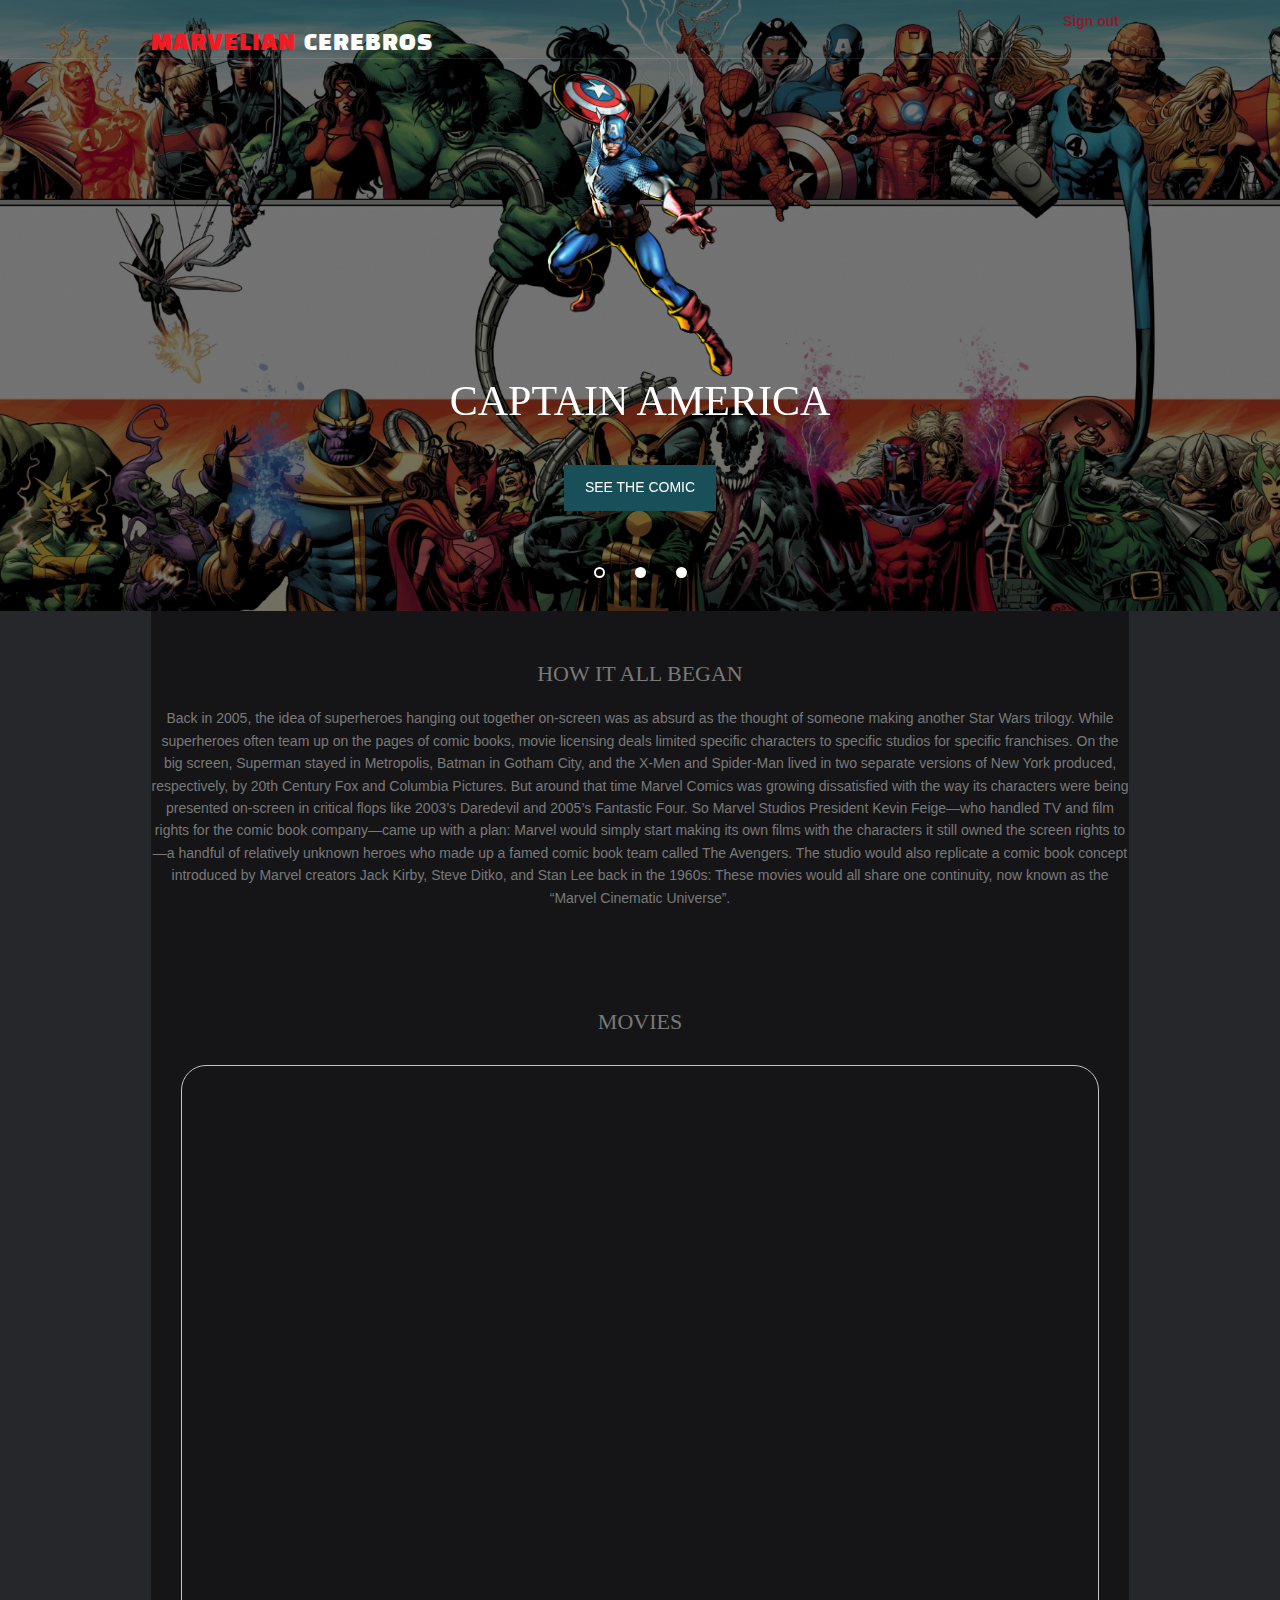
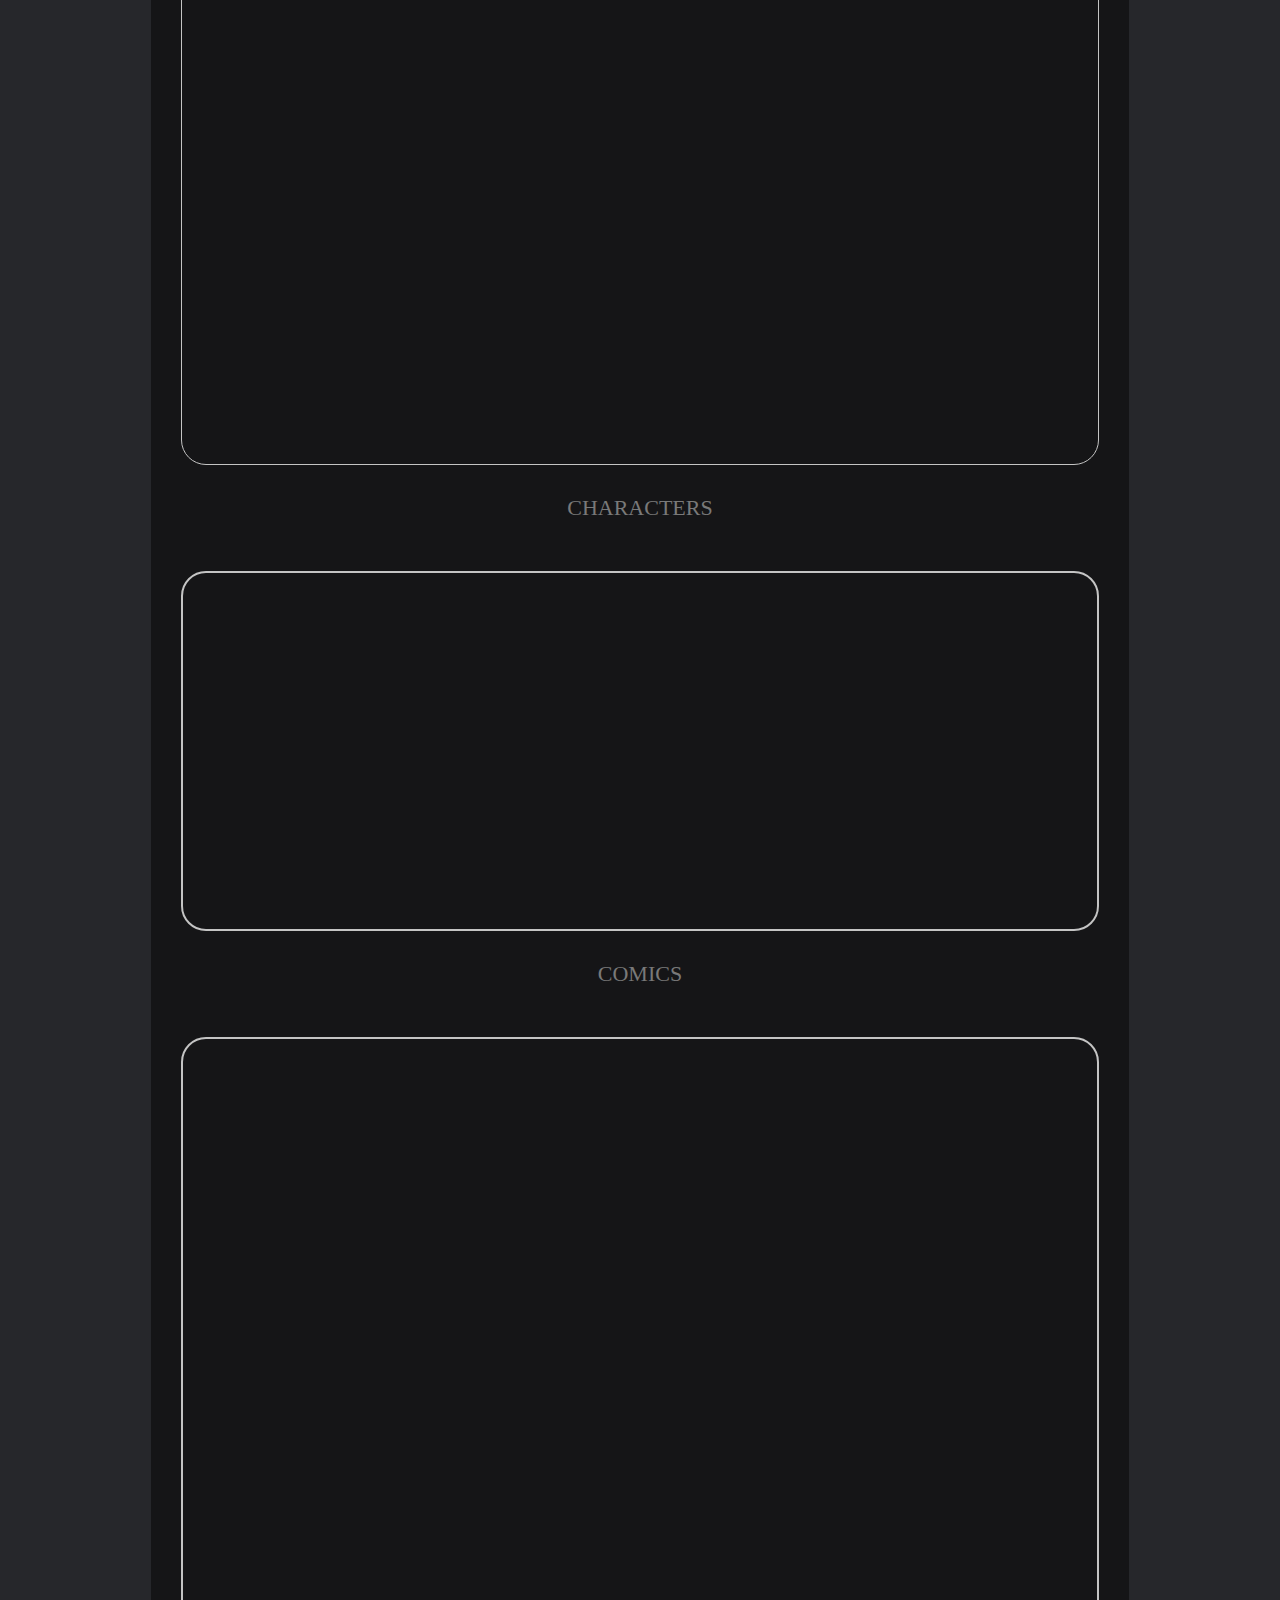
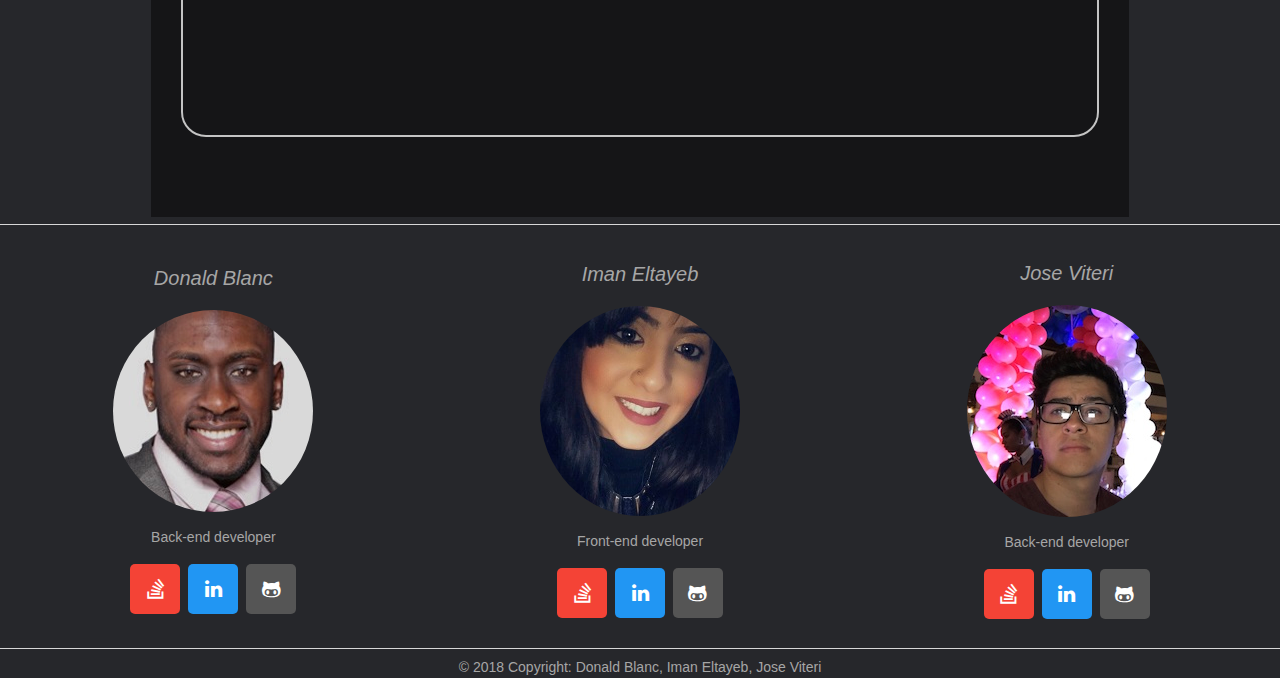
==== commit 3baa9a3e: "added my full name" ====
--- a/index.html
+++ b/index.html
@@ -121,7 +121,7 @@
     <hr>
     <div class="flex-container-1">
       <div class="p-2">
-        <p id="Authors">Don Blanc</p>
+        <p id="Authors">Donald Blanc</p>
         <img src="assets/images/Don.jpg" class="img-circle img-thumbnail" alt="Responsive image" />
         <p>Back-end developer</p>
 
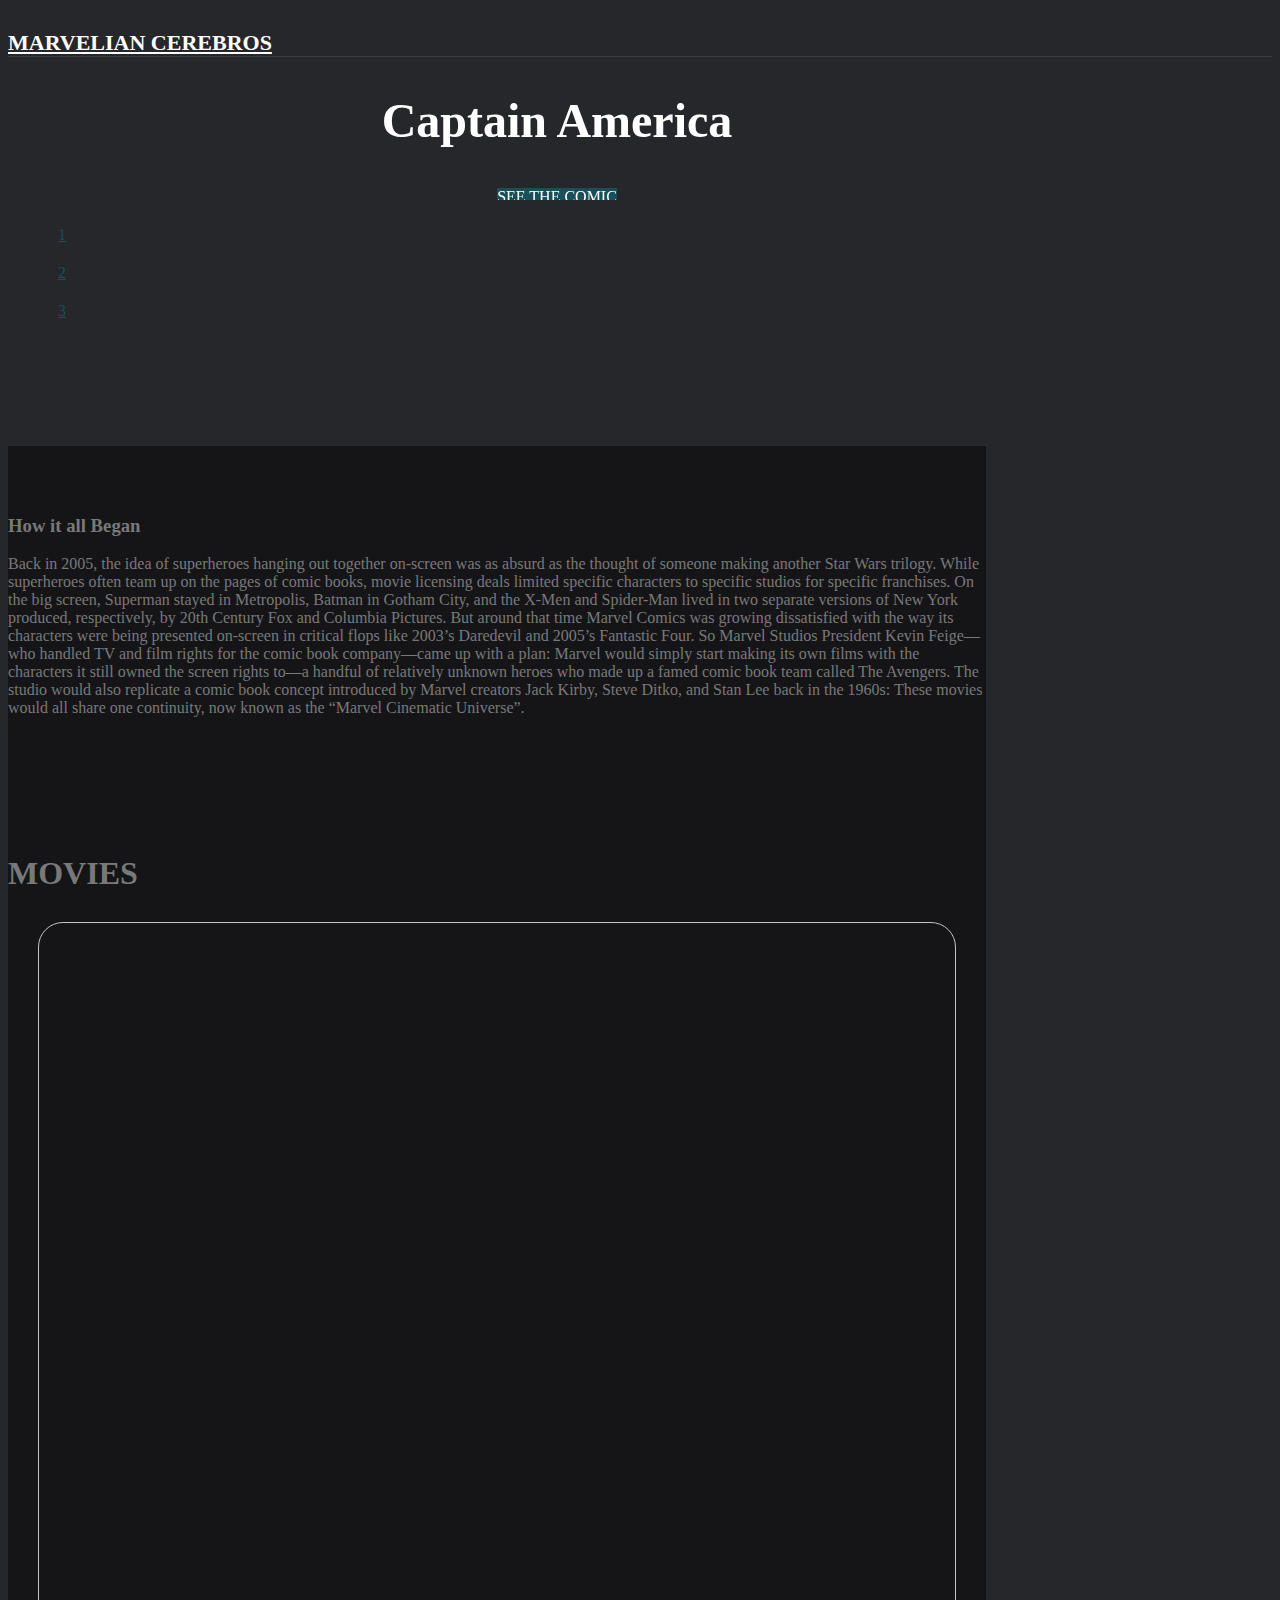
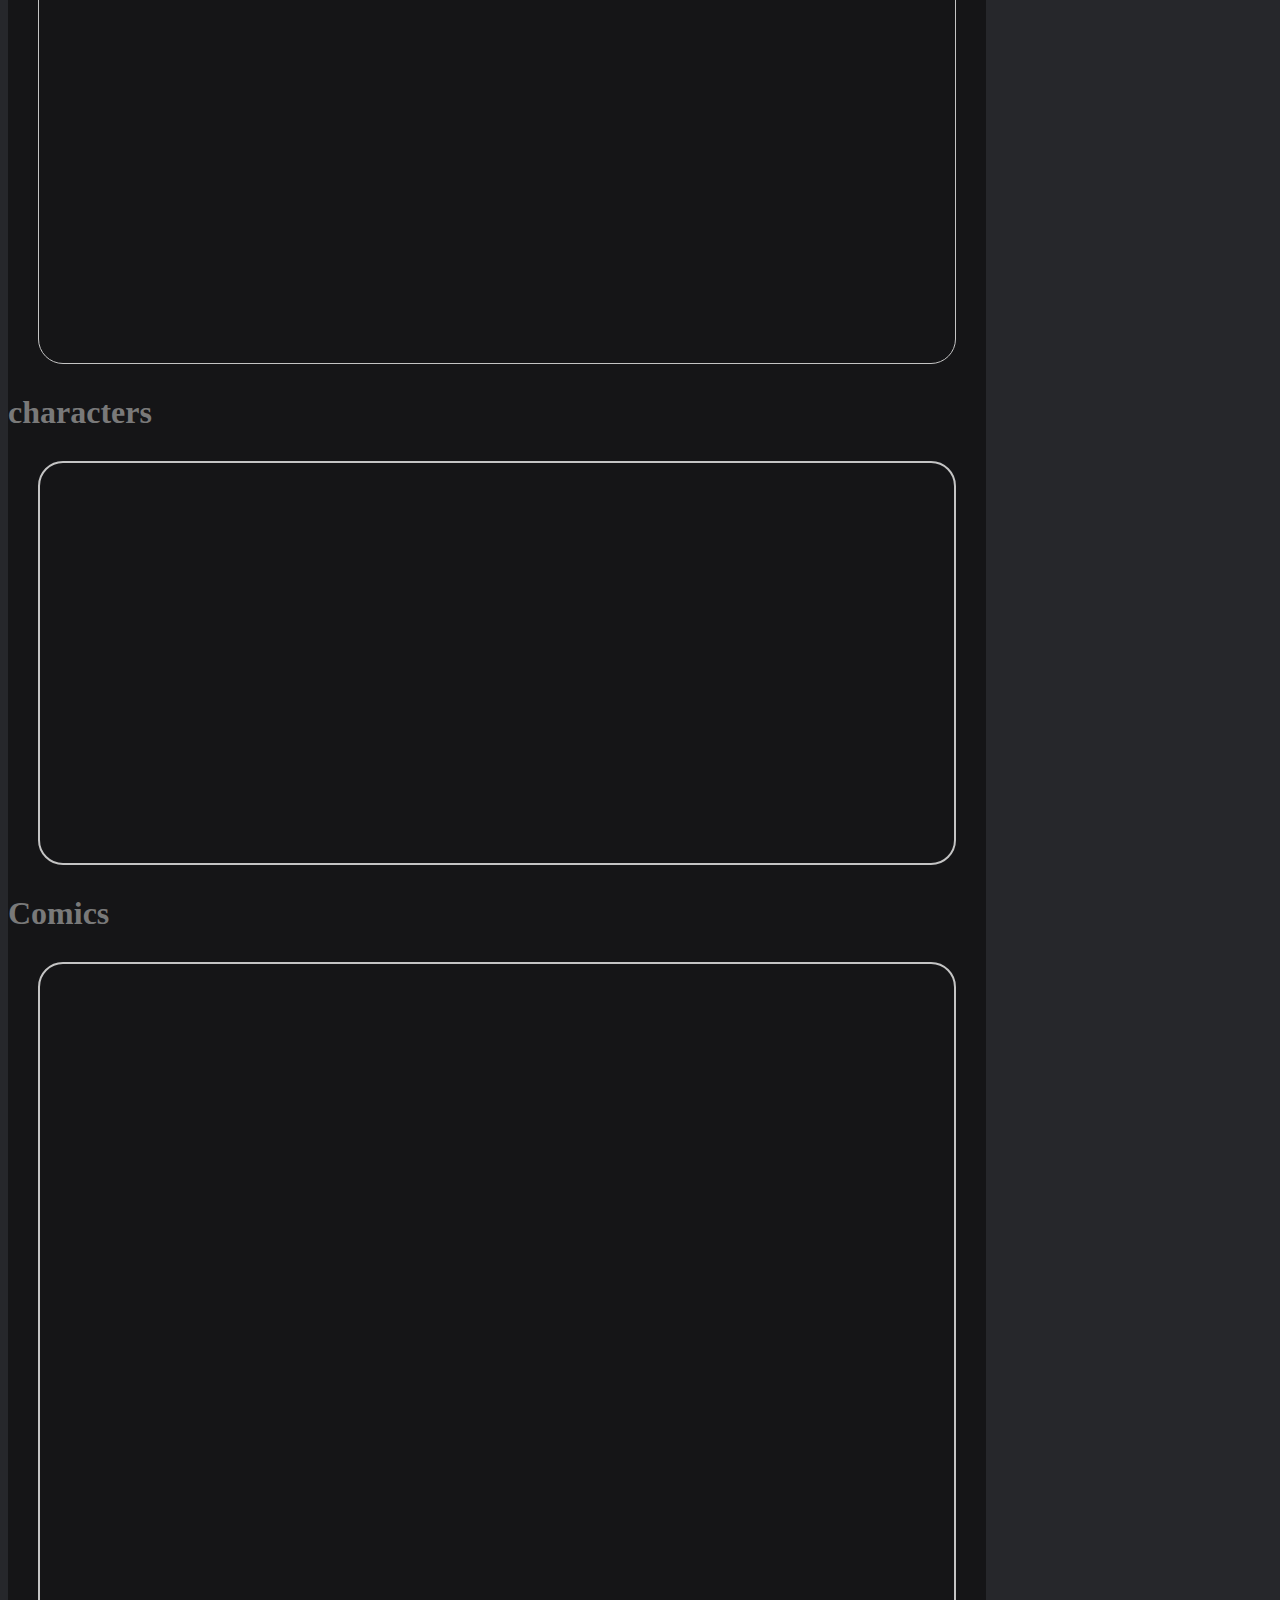
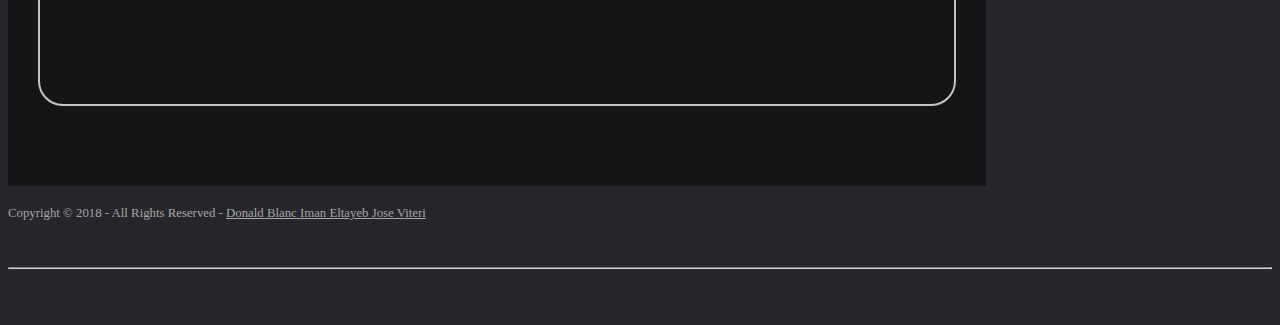
==== commit 4ac5f27c: "merging with master" ====
--- a/index.html
+++ b/index.html
@@ -1,209 +1,217 @@
-<!DOCTYPE html>
-<html>
-
-<head>
-  <title>Marvel Comics</title>
-  <meta charset="utf-8">
-  <meta name="viewport" content="width=device-width, initial-scale=1.0, maximum-scale=1.0, user-scalable=no">
-
-  <meta name="google-signin-client_id" content="735632269136-0nnk57dsj0pfu9q8tbd5a2gqva7425sb.apps.googleusercontent.com">
-
-  <link rel="stylesheet" href="assets/fancybox/jquery.fancybox.css" type="text/css" media="screen" />
-
-  <link href="https://fonts.googleapis.com/css?family=Black+Han+Sans" rel="stylesheet">
-  <link href="assets/css/layout.css" rel="stylesheet" type="text/css" media="all">
-  <!-- <link rel="stylesheet" href="https://maxcdn.bootstrapcdn.com/bootstrap/4.0.0/css/bootstrap.min.css" integrity="sha384-Gn5384xqQ1aoWXA+058RXPxPg6fy4IWvTNh0E263XmFcJlSAwiGgFAW/dAiS6JXm" crossorigin="anonymous"> -->
-</head>
-
-<body id="top">
-  <!-- Top Background Image Wrapper -->
-  <div class="bgded overlay" style="background-image:url('assets/images/Background-1.jpg');">
-    <div class="wrapper row1">
-      <header id="header" class="hoc clear">
-        <div id="logo" class="fl_left">
-          <h1>
-            <a href="index.html" style="font-family:'Black Han Sans', sans-serif; letter-spacing: 1px;">
-              <span style="color:rgb(240,27,35)">marvelian </span>Cerebros</a>
-
-          </h1>
-        </div>
-        <a id="Google_signout" href="#" onclick="signOut();" style="float:right">Sign out</a>
-        <div class="g-signin2" data-onsuccess="onSignIn" style="float:right"></div>
-
-        <fb:login-button scope="public_profile,email" onlogin="checkLoginState();">
-        </fb:login-button>
-        <!-- <div class="fb-login-button" data-max-rows="1" data-size="large" data-button-type="continue_with" data-show-faces="false"
-          data-auto-logout-link="false" data-use-continue-as="false"></div> -->
-
-        <!-- <a href="#" onclick="signOut();" style = "float:right">Sign out</a> -->
-      </header>
-    </div>
-    <div id="pageintro" class="hoc clear">
-      <div class="flexslider basicslider">
-        <ul class="slides">
-          <li>
-            <img src='assets/images/captain america.png' style="width:20%">
-            <article>
-
-              <h3 class="heading">Captain America</h3>
-              <footer>
-                <a class="btn" href="#">SEE THE COMIC</a>
-              </footer>
-            </article>
-          </li>
-          <li>
-            <img src='assets/images/hulk.png' style="width:20%">
-            <article>
-              <h3 class="heading">HULK</h3>
-              <footer>
-                <a class="btn inverse" href="#">SEE THE COMIC</a>
-              </footer>
-            </article>
-          </li>
-          <li>
-            <img src='assets/images/spiderman.png' style="width:20%">
-            <article>
-              <h3 class="heading">SPIDERMAN</h3>
-              <footer>
-                <a class="btn" href="#">SEE THE COMIC</a>
-              </footer>
-            </article>
-          </li>
-        </ul>
-      </div>
-    </div>
-  </div>
-  <!-- End Top Background Image Wrapper -->
-  <div class="wrapper row3">
-    <main class="hoc container clear">
-      <!-- main body -->
-      <div class="center">
-        <h3 class=".btmspace-10">How it all Began</h3>
-        <p class="nospace">Back in 2005, the idea of superheroes hanging out together on-screen was as absurd as the thought of someone making
-          another Star Wars trilogy. While superheroes often team up on the pages of comic books, movie licensing deals limited
-          specific characters to specific studios for specific franchises. On the big screen, Superman stayed in Metropolis,
-          Batman in Gotham City, and the X-Men and Spider-Man lived in two separate versions of New York produced, respectively,
-          by 20th Century Fox and Columbia Pictures. But around that time Marvel Comics was growing dissatisfied with the
-          way its characters were being presented on-screen in critical flops like 2003’s Daredevil and 2005’s Fantastic
-          Four. So Marvel Studios President Kevin Feige—who handled TV and film rights for the comic book company—came up
-          with a plan: Marvel would simply start making its own films with the characters it still owned the screen rights
-          to—a handful of relatively unknown heroes who made up a famed comic book team called The Avengers. The studio would
-          also replicate a comic book concept introduced by Marvel creators Jack Kirby, Steve Ditko, and Stan Lee back in
-          the 1960s: These movies would all share one continuity, now known as the “Marvel Cinematic Universe”. </p>
-      </div>
-
-    </main>
-  </div>
-  <div class="clear"></div>
-  <div class="wrapper row3">
-    <main class="hoc container clear listen">
-      <div class="center">
-        <h1>MOVIES</h1>
-        <div id="theMovies">
-          <ul id="theMovie-list" class="nospace group services"></ul>
-        </div>
-        <h1>characters</h1>
-        <div id="characters" class="nospace group services">
-          <ul id="infinite-charlist"></ul>
-        </div>
-        <h1>Comics</h1>
-        <div id="commics" class="nospace group services">
-          <ul id="infinite-comiclist"></ul>
-        </div>
-      </div>
-    </main>
-  </div>
-
-  <!--MDB Footer-->
-  <footer class="page-footer">
-
-
-    <hr>
-    <div class="flex-container-1">
-      <div class="p-2">
-        <p id="Authors">Donald Blanc</p>
-        <img src="assets/images/Don.jpg" class="img-circle img-thumbnail" alt="Responsive image" />
-        <p>Back-end developer</p>
-
-        <div id="mySidenav" class="sidenav">
-          <a id="stackoverflow" class="fa fa-stack-overflow  fa-3x" aria-hidden="true"></a>
-          <a id="linkedin" class="fa fa-linkedin  fa-3x" aria-hidden="true"> </a>
-          <a id="github" class="fa fa-github-alt  fa-3x" aria-hidden="true"></a>
-        </div>
-      </div>
-      <div class="p-2">
-        <p id="Authors">Iman Eltayeb</p>
-        <img src="assets/images/Iman.jpg" class="img-fluid img-thumbnail" alt="Responsive image" />
-        <p>Front-end developer</p>
-
-        <div id="mySidenav" class="sidenav">
-          <a id="stackoverflow" class="fa fa-stack-overflow  fa-3x" aria-hidden="true"></a>
-          <a id="linkedin" class="fa fa-linkedin  fa-3x" aria-hidden="true"> </a>
-          <a id="github" class="fa fa-github-alt  fa-3x" aria-hidden="true"></a>
-        </div>
-      </div>
-      <div class="p-2">
-        <p id="Authors">Jose Viteri</p>
-        <img src="assets/images/Jose.jpg" class="img-fluid img-thumbnail" alt="Responsive image" />
-        <p>Back-end developer</p>
-
-        <div id="mySidenav" class="sidenav">
-          <a id="stackoverflow" class="fa fa-stack-overflow  fa-3x" aria-hidden="true"></a>
-          <a id="linkedin" class="fa fa-linkedin  fa-3x" aria-hidden="true"> </a>
-          <a id="github" class="fa fa-github-alt  fa-3x" aria-hidden="true"></a>
-        </div>
-      </div>
-    </div>
-    <hr>
-    <div class="footer-copyright">
-      © 2018 Copyright: Donald Blanc, Iman Eltayeb, Jose Viteri
-    </div>
-
-  </footer>
-
-  <script>
-    window.fbAsyncInit = function () {
-      FB.init({
-        appId: '160283998001672',
-        cookie: true,
-        xfbml: true,
-        version: 'v2.12'
-      });
-
-      FB.AppEvents.logPageView();
-
-    };
-
-    (function (d, s, id) {
-      var js, fjs = d.getElementsByTagName(s)[0];
-      if (d.getElementById(id)) { return; }
-      js = d.createElement(s); js.id = id;
-      js.src = "https://connect.facebook.net/en_US/sdk.js";
-      fjs.parentNode.insertBefore(js, fjs);
-    }(document, 'script', 'facebook-jssdk'));
-// <!-- 
-//     FB.getLoginStatus(function (response) {
-//       statusChangeCallback(response);
-//       console.log(response.status);
-//     }); -->
-    function checkLoginState() {
-      FB.getLoginStatus(function (response) {
-        statusChangeCallback(response);
-      });
-    }
-
-  </script>
-  <!-- JAVASCRIPTS -->
-  <script src="https://apis.google.com/js/platform.js" async defer></script>
-
-  <script src="assets/javascript/jquery.min.js"></script>
-  <script src="assets/javascript/jquery.backtotop.js"></script>
-  <script src="assets/javascript/jquery.mobilemenu.js"></script>
-  <script src="assets/javascript/jquery.flexslider-min.js"></script>
-  <script type="text/javascript" src="assets/fancybox/jquery.fancybox.pack.js" async></script>
-  <script src="assets/javascript/script.js" defer></script>
-
-
-</body>
-
+<!DOCTYPE html>
+<html>
+
+<head>
+  <title>Marvel Comics</title>
+  <meta charset="utf-8">
+  <meta name="viewport" content="width=device-width, initial-scale=1.0, maximum-scale=1.0, user-scalable=no">
+  
+ 
+  <link rel="stylesheet" href="assets/fancybox/jquery.fancybox.css" type="text/css" media="screen" />
+  
+  <link href="assets/css/layout.css" rel="stylesheet" type="text/css" media="all">
+</head>
+
+<body id="top">
+  <!-- Top Background Image Wrapper -->
+  <div class="bgded overlay" style="background-image:url('assets/images/background.jpg');">
+    <div class="wrapper row1">
+      <header id="header" class="hoc clear">
+        <div id="logo" class="fl_left">
+          <h1>
+            <a href="index.html">marvelian Cerebros</a>
+          </h1>
+        </div>
+      </header>
+    </div>
+    <div id="pageintro" class="hoc clear">
+      <div class="flexslider basicslider">
+        <ul class="slides">
+          <li>
+            <article>
+              <h3 class="heading">Captain America</h3>
+              <footer>
+                <a class="btn" href="#">SEE THE COMIC</a>
+              </footer>
+            </article>
+          </li>
+          <li>
+            <article>
+              <h3 class="heading">HULK</h3>
+              <footer>
+                <a class="btn inverse" href="#">SEE THE COMIC</a>
+              </footer>
+            </article>
+          </li>
+          <li>
+            <article>
+              <h3 class="heading">SPIDERMAN</h3>
+              <footer>
+                <a class="btn" href="#">SEE THE COMIC</a>
+              </footer>
+            </article>
+          </li>
+        </ul>
+      </div>
+    </div>
+  </div>
+  <!-- End Top Background Image Wrapper -->
+  <div class="wrapper row3">
+    <main class="hoc container clear">
+      <!-- main body -->
+      <div class="btmspace-80 center">
+        <h3 class="nospace">How it all Began</h3>
+        <p class="nospace">Back in 2005, the idea of superheroes hanging out together on-screen was as absurd as the thought of someone making
+          another Star Wars trilogy. While superheroes often team up on the pages of comic books, movie licensing deals limited
+          specific characters to specific studios for specific franchises. On the big screen, Superman stayed in Metropolis,
+          Batman in Gotham City, and the X-Men and Spider-Man lived in two separate versions of New York produced, respectively,
+          by 20th Century Fox and Columbia Pictures. But around that time Marvel Comics was growing dissatisfied with the
+          way its characters were being presented on-screen in critical flops like 2003’s Daredevil and 2005’s Fantastic
+          Four. So Marvel Studios President Kevin Feige—who handled TV and film rights for the comic book company—came up
+          with a plan: Marvel would simply start making its own films with the characters it still owned the screen rights
+          to—a handful of relatively unknown heroes who made up a famed comic book team called The Avengers. The studio would
+          also replicate a comic book concept introduced by Marvel creators Jack Kirby, Steve Ditko, and Stan Lee back in
+          the 1960s: These movies would all share one continuity, now known as the “Marvel Cinematic Universe”. </p>
+      </div>
+      <!-- <ul class="nospace group services">
+        <li class="one_third first active">
+          <article class="bgded overlay" style="background-image:url('assets/images/captainamerica.jpg');">
+            <div class="txtwrap">
+              <i class="block fa fa-4x fa-camera"></i>
+              <h6 class="heading">Movie Name</h6>
+              <p>Some text here&hellip;</p>
+            </div>
+            <footer>
+              <a href="#">More &raquo;</a>
+            </footer>
+          </article>
+        </li>
+        <li class="one_third">
+          <article class="bgded overlay" style="background-image:url('assets/images/hulk.jpg');">
+            <div class="txtwrap">
+              <i class="block fa fa-4x fa-camera"></i>
+              <h6 class="heading">Movie Name</h6>
+              <p>Some text here&hellip;</p>
+            </div>
+            <footer>
+              <a href="#">More &raquo;</a>
+            </footer>
+          </article>
+        </li>
+        <li class="one_third ">
+          <article class="bgded overlay" style="background-image:url('assets/images/spiderman.jpg');">
+            <div class="txtwrap">
+              <i class="block fa fa-4x fa-camera"></i>
+              <h6 class="heading">Movie Name</h6>
+              <p>Some text here&hellip;</p>
+            </div>
+            <footer>
+              <a href="#">More &raquo;</a>
+            </footer>
+          </article>
+        </li>
+        <li class="one_third first">
+          <article class="bgded overlay" style="background-image:url('assets/images/ironman.jpg');">
+            <div class="txtwrap">
+              <i class="block fa fa-4x fa-camera"></i>
+              <h6 class="heading">Movie Name</h6>
+              <p>Some text here&hellip;</p>
+            </div>
+            <footer>
+              <a href="#">More &raquo;</a>
+            </footer>
+          </article>
+        </li>
+        <li class="one_third ">
+          <article class="bgded overlay" style="background-image:url('assets/images/wolverine.jpg');">
+            <div class="txtwrap">
+              <i class="block fa fa-4x fa-camera"></i>
+              <h6 class="heading">Movie Name</h6>
+              <p>Some text here&hellip;</p>
+            </div>
+            <footer>
+              <a href="#">More &raquo;</a>
+            </footer>
+          </article>
+        </li>
+        <li class="one_third">
+          <article class="bgded overlay" style="background-image:url('assets/images/captainamerica.jpg');">
+            <div class="txtwrap">
+              <i class="block fa fa-4x fa-camera"></i>
+              <h6 class="heading">Movie Name</h6>
+              <p>Some text here&hellip;</p>
+            </div>
+              
+            <footer>
+              <a href="#">More &raquo;</a>
+            </footer>
+          </article>
+        </li>
+      </ul>
+      / main body -->
+             </main>
+  </div>
+      <div class="clear"></div> 
+<div class="wrapper row3">
+    <main class="hoc container clear listen">
+        <div class="btmspace-80 center">
+          <h1>MOVIES</h1>
+            <div id= "theMovies">
+            <ul id="theMovie-list" class = "nospace group services"></ul>
+            </div>
+              <h1>characters</h1>
+            <div id= "characters"class = "nospace group services">
+            <ul id="infinite-charlist"></ul>
+            </div>
+            <h1>Comics</h1>
+            <div id= "commics" class = "nospace group services">
+            <ul id="infinite-comiclist"></ul>
+            </div>
+        </div>
+    </main>
+</div>
+    
+    
+
+  <div class="wrapper row5">
+    <div id="copyright" class="hoc clear">
+      <p class="fl_left">Copyright &copy; 2018 - All Rights Reserved -
+        <a href="#">Donald Blanc Iman Eltayeb Jose Viteri</a>
+      </p>
+
+    </div>
+  </div>
+  <a id="backtotop" href="#top">
+    <i class="fa fa-chevron-up"></i>
+  </a>
+<br>
+<hr>
+<div class="wrapper row5">
+<div id="copyright" class="hoc clear">
+<!-- <div class="form-group">
+    <label for="char-name">Hero Name:</label>
+    <input id="char-name" type="text" class="form-control">
+
+    <button type="submit" class="btn btn-default" id="run-search">
+      <i class="fa fa-search"></i> Search</button>
+
+    <button type="submit" class="btn btn-default" id="comic-search">
+      <i class="fa fa-search"></i> get Comics</button>
+</div> -->
+
+  </div>
+
+
+  
+  <!-- JAVASCRIPTS -->
+  <script src="assets/javascript/jquery.min.js"></script>
+  <script src="assets/javascript/jquery.backtotop.js"></script>
+  <script src="assets/javascript/jquery.mobilemenu.js"></script>
+  <script src="assets/javascript/jquery.flexslider-min.js"></script>
+  <script type="text/javascript" src="assets/fancybox/jquery.fancybox.pack.js" async></script>
+  <script src="assets/javascript/script.js" defer></script>
+
+
+</body>
+
 </html>--- a/assets/css/layout.css
+++ b/assets/css/layout.css
@@ -1,3 +1,4 @@
+<<<<<<< HEAD
 @charset "utf-8";
 
 @import url("fontawesome-4.6.3.min.css");
@@ -370,4 +371,373 @@
     #infinite-charlist{}
     #theMovie-list{}
     #infinite-comiclist{}
+=======
+@charset "utf-8";
+
+@import url("fontawesome-4.6.3.min.css");
+@import url("custom.flexslider.css");
+@import url("framework.css");
+
+/* Rows*/
+.row0, .row0 a{}
+.row1{border-bottom:1px solid;}
+.row2, .row2 a{}
+.row3, .row3 a{}
+.row4, .row4 a{}
+.row5, .row5 a{}
+
+
+/* Header*/
+#header{}
+
+#header #logo{margin:30px 0 0 0;}
+#header #logo h1{margin:0; padding:0; font-size:22px; text-transform:uppercase;}
+
+
+/* Page Intro*/
+#pageintro{padding:150px 0;}
+
+#pageintro li article{display:block; max-width:75%; margin:0 auto; text-align:center;}
+#pageintro li article *{margin:0;}
+
+#pageintro li p:first-of-type{margin-bottom:10px; font-style:italic;}
+#pageintro li .heading{margin-bottom:30px; font-size:3rem; word-wrap:break-word;}
+#pageintro li p:nth-of-type(2){line-height:1.5rem;}
+#pageintro li footer{margin-top:40px;}
+
+
+/* Content Area*/
+.container{padding:80px 0;}
+
+/* Content */
+.container .content{}
+
+.services{}
+.services li:nth-child(-n+3){margin-bottom:30px;}/* Adds bottom margin to the first three elements only */
+.services article{position:relative; padding:20px 20px 50px; border-bottom:2px solid; text-align:center;}
+.services article .txtwrap{padding:20px; border:1px solid;}
+.services article .txtwrap *{margin:0;}
+.services article .txtwrap i{margin-bottom:50px;}
+.services article .txtwrap .heading{margin-bottom:20px; font-size:1.2rem;}
+.services article footer{display:block; position:absolute; bottom:0; left:0; width:100%; line-height:1;}
+.services article footer a{display:block; width:100%; padding:8px 0; opacity:0;}
+.services article:hover footer a, .services .active article footer a{opacity:1;}
+
+/* Comments */
+#comments ul{margin:0 0 40px 0; padding:0; list-style:none;}
+#comments li{margin:0 0 10px 0; padding:15px;}
+#comments .avatar{float:right; margin:0 0 10px 10px; padding:3px; border:1px solid;}
+#comments address{font-weight:bold;}
+#comments time{font-size:smaller;}
+#comments .comcont{display:block; margin:0; padding:0;}
+#comments .comcont p{margin:10px 5px 10px 0; padding:0;}
+
+#comments form{display:block; width:100%;}
+#comments input, #comments textarea{width:100%; padding:10px; border:1px solid;}
+#comments textarea{overflow:auto;}
+#comments div{margin-bottom:15px;}
+#comments input[type="submit"], #comments input[type="reset"]{display:inline-block; width:auto; min-width:150px; margin:0; padding:8px 5px; cursor:pointer;}
+
+/* Sidebar */
+.container .sidebar{}
+
+.sidebar .sdb_holder{margin-bottom:50px;}
+.sidebar .sdb_holder:last-child{margin-bottom:0;}
+
+
+/* Footer*/
+#footer{padding:80px 0;}
+
+#footer form{display:block; position:relative; width:100%;}
+#footer form legend{display:block; margin-bottom:5px;}
+#footer form div{position:relative;}
+#footer input, #footer button{display:block; height:36px; border:none;}
+#footer input{width:100%; min-width:180px; padding:5px 40px 5px 15px;}
+#footer button{position:absolute; top:1px; right:1px; width:32px; height:34px; font-size:16px; cursor:pointer;}
+#footer button em{display:none;}
+
+
+/* Copyright*/
+#copyright{padding:20px 0; font-size:.8rem;}
+#copyright *{margin:0; padding:0;}
+
+
+/* Transition Fade*/
+*, *::before, *::after{transition:all .3s ease-in-out;}
+#mainav form *{transition:none !important;}
+
+/* Navigation */
+nav ul, nav ol{margin:0; padding:0; list-style:none;}
+
+#mainav, #breadcrumb, .sidebar nav{line-height:normal;}
+#mainav .drop::after, #mainav li li .drop::after, #breadcrumb li a::after, .sidebar nav a::after{position:absolute; font-family:"FontAwesome"; font-size:10px; line-height:10px;}
+
+/* Top Navigation */
+#mainav{}
+#mainav ul.clear{margin-top:3px;}
+#mainav ul{text-transform:uppercase;}
+#mainav ul ul{z-index:9999; position:absolute; width:180px; text-transform:none;}
+#mainav ul ul ul{left:180px; top:0;}
+#mainav li{display:inline-block; position:relative; margin:0 15px 0 0; padding:0;}
+#mainav li:last-child{margin-right:0;}
+#mainav li li{width:100%; margin:0;}
+#mainav li a{display:block; padding:30px 0;}
+#mainav li li a{border:solid; border-width:0 0 1px 0;}
+#mainav .drop{padding-left:15px;}
+#mainav li li a, #mainav li li .drop{display:block; margin:0; padding:10px 15px;}
+#mainav .drop::after, #mainav li li .drop::after{content:"\f0d7";}
+#mainav .drop::after{top:35px; left:5px;}
+#mainav li li .drop::after{top:15px; left:5px;}
+#mainav ul ul{visibility:hidden; opacity:0;}
+#mainav ul li:hover > ul{visibility:visible; opacity:1;}
+
+#mainav form{display:none; margin:0; padding:0;}
+#mainav form select, #mainav form select option{display:block; cursor:pointer; outline:none;}
+#mainav form select{width:100%; padding:5px; border:1px solid;}
+#mainav form select option{margin:5px; padding:0; border:none;}
+
+/* Breadcrumb */
+#breadcrumb{padding:120px 0 15px;}
+#breadcrumb ul{margin:0; padding:0; list-style:none; text-transform:uppercase;}
+#breadcrumb li{display:inline-block; margin:0 6px 0 0; padding:0;}
+#breadcrumb li a{display:block; position:relative; margin:0; padding:0 12px 0 0; font-size:12px;}
+#breadcrumb li a::after{top:3px; right:0; content:"\f101";}
+#breadcrumb li:last-child a{margin:0; padding:0;}
+#breadcrumb li:last-child a::after{display:none;}
+
+/* Sidebar Navigation */
+.sidebar nav{display:block; width:100%;}
+.sidebar nav li{margin:0 0 3px 0; padding:0;}
+.sidebar nav a{display:block; position:relative; margin:0; padding:5px 10px 5px 15px; text-decoration:none; border:solid; border-width:0 0 1px 0;}
+.sidebar nav a::after{top:9px; left:5px; content:"\f101";}
+.sidebar nav ul ul a{padding-left:35px;}
+.sidebar nav ul ul a::after{left:25px;}
+.sidebar nav ul ul ul a{padding-left:55px;}
+.sidebar nav ul ul ul a::after{left:45px;}
+
+/* Pagination */
+.pagination{display:block; width:100%; text-align:center; clear:both;}
+.pagination li{display:inline-block; margin:0 2px 0 0;}
+.pagination li:last-child{margin-right:0;}
+.pagination a, .pagination strong{display:block; padding:8px 11px; border:1px solid; background-clip:padding-box; font-weight:normal;}
+
+/* Back to Top */
+#backtotop{z-index:999; display:inline-block; position:fixed; visibility:hidden; bottom:20px; right:20px; width:36px; height:36px; line-height:36px; font-size:16px; text-align:center; opacity:.2;}
+#backtotop i{display:block; width:100%; height:100%; line-height:inherit;}
+#backtotop.visible{visibility:visible; opacity:.5;}
+#backtotop:hover{opacity:1;}
+
+
+/* Tables */
+table, th, td{border:1px solid; border-collapse:collapse; vertical-align:top;}
+table, th{table-layout:auto;}
+table{width:100%; margin-bottom:15px;}
+th, td{padding:5px 8px;}
+td{border-width:0 1px;}
+
+
+/* Gallery */
+#gallery{display:block; width:100%; margin-bottom:50px;}
+#gallery figure figcaption{display:block; width:100%; clear:both;}
+#gallery li{margin-bottom:30px;}
+
+
+/* Font Awesome Social Icons */
+.faico{margin:0; padding:0; list-style:none;}
+.faico li{display:inline-block; float:left; margin:0 10px 0 0; padding:0; line-height:normal;}
+.faico li:last-child{margin-right:0;}
+.faico a{display:block; font-size:14px; text-align:center;}
+
+.faico a{color:inherit; background-color:transparent;}
+.faicon-dribble:hover{color:#EA4C89;}
+.faicon-facebook:hover{color:#3B5998;}
+.faicon-google-plus:hover{color:#DB4A39;}
+.faicon-linkedin:hover{color:#0E76A8;}
+.faicon-pinterest:hover{color:#C8232C;}
+.faicon-rss:hover{color:#EE802F;}
+.faicon-twitter:hover{color:#00ACEE;}
+
+
+/* Colours */
+body{color:#A6A6A6; background-color:#26272B;}
+a{color:#C5A059;}
+a.fancybox{color:rgb(55, 160, 29);}
+a.fancybox:hover{color:rgb(32, 98, 173);}
+a:active, a:focus{background:transparent;}/* IE10 + 11 Bugfix - prevents grey background */
+hr, .borderedbox{border-color:#D7D7D7;}
+label span{color:#FF0000; background-color:inherit;}
+input:focus, textarea:focus, *:required:focus{border-color:#C5A059;}
+.overlay{color:#FFFFFF; background-color:inherit;}
+.overlay::after{color:inherit; background-color:rgba(0,0,0,.55);}
+
+.btn, .btn.inverse:hover{color:#FFFFFF; background-color:#C5A059; border-color:#C5A059;}
+.btn:hover, .btn.inverse{color:inherit; background-color:transparent; border-color:inherit;}
+
+
+/* Rows */
+.row0, .row0 a{}
+.row1{border-color:rgba(255,255,255,.1);}
+.row2{color:#A6A6A6;}
+.row3{color:#797979; background-color:#FFFFFF;}
+.row4.overlay{color:#A6A6A6; background-color:#151517;}
+.row5, .row5 a{color:#A6A6A6; background-color:#26272B;}
+
+
+/* Header */
+#header #logo a{color:inherit;}
+
+
+/* Content Area */
+.services article{color:inherit; border-color:#C5A059;}
+.services article .txtwrap{border-color:transparent;}
+.services article:hover .txtwrap, .services .active article .txtwrap{color:#FFFFFF; border-color:#D7D7D7;}
+.services article footer a{color:#FFFFFF; background-color:#C5A059;}
+
+#shout .heading{color:#FFFFFF; background:inherit;}
+
+
+/* Footer */
+#footer .heading{color:#FFFFFF;}
+#footer input, #footer button{color:#FFFFFF; background-color:#000000;}
+#footer button{color:#C5A059;}
+
+
+/* Navigation */
+#mainav li a{color:inherit;}
+#mainav .active a, #mainav a:hover, #mainav li:hover > a{color:#C5A059; background-color:inherit;}
+#mainav li li a, #mainav .active li a{color:#FFFFFF; background-color:rgba(0,0,0,.6); border-color:rgba(0,0,0,.6);}
+#mainav li li:hover > a, #mainav .active .active > a{color:#FFFFFF; background-color:#C5A059;}
+#mainav form select{color:#FFFFFF; background-color:#26272B; border-color:rgba(255,255,255,.2);}
+
+#breadcrumb a{color:inherit; background-color:inherit;}
+#breadcrumb li:last-child a{}
+
+.container .sidebar nav a{color:inherit; border-color:#D7D7D7;}
+.container .sidebar nav a:hover{color:#C5A059;}
+
+.pagination a, .pagination strong{border-color:#D7D7D7;}
+.pagination .current *{color:#FFFFFF; background-color:#C5A059;}
+
+#backtotop{color:#FFFFFF; background-color:#C5A059;}
+
+
+/* Tables + Comments */
+table, th, td, #comments .avatar, #comments input, #comments textarea{border-color:#D7D7D7;}
+#comments input:focus, #comments textarea:focus, #comments *:required:focus{border-color:#C5A059;}
+th{color:#FFFFFF; background-color:#373737;}
+tr, #comments li, #comments input[type="submit"], #comments input[type="reset"]{color:inherit; background-color:#FBFBFB;}
+tr:nth-child(even), #comments li:nth-child(even){color:inherit; background-color:#F7F7F7;}
+table a, #comments a{background-color:inherit;}
+
+#infinite-comiclist {
+	/* We need to limit the height and show a scrollbar */
+	width: auto;
+	height: 700px;
+	overflow: auto;
+	/* Optional, only to check that it works with margin/padding */
+	margin: 30px;
+	padding: 20px;
+	border: 2px solid #c4c4c4;
+	border-radius: 25px;
+  }
+  
+  /* Optional eye candy below: */
+  li {
+	padding: 10px;
+	list-style-type: none;
+  }
+  #infinite-charlist {
+	/* We need to limit the height and show a scrollbar */
+	width: auto;
+	height: 360px;
+	overflow: auto;
+	/* Optional, only to check that it works with margin/padding */
+	margin: 30px;
+	padding: 20px;
+	border: 2px solid #c4c4c4;
+	border-radius: 25px;
+  }
+
+  #theMovie-list{
+	/* We need to limit the height and show a scrollbar */
+	width: auto;
+	height: 1000px;
+	overflow: auto;
+	/* Optional, only to check that it works with margin/padding */
+	margin: 30px;
+	padding: 20px;
+	border: 1px solid #c4c4c4;
+	border-radius: 25px;
+  }
+
+
+/* Media Queries*/
+@-ms-viewport{width:device-width;}
+
+
+/* Max Wrapper Width - Laptop, Desktop etc. */
+@media screen and (min-width:978px){
+	.hoc{max-width:978px;}
+}
+
+
+/* Mobile Devices*/
+@media screen and (max-width:900px){
+	.hoc{max-width:90%;}
+
+	#header{padding:30px 0 15px;}
+	#header #logo{margin:0;}
+
+	#mainav{}
+	#mainav ul{display:none;}
+	#mainav form{display:block;}
+    #infinite-charlist{}
+	#breadcrumb{}
+
+	.container{}
+	#comments input[type="reset"]{margin-top:10px;}
+	.pagination li{display:inline-block; margin:0 5px 5px 0;}
+    #theMovie-list
+    #infinite-comiclist{}
+	#footer{}
+	#copyright{}
+	#copyright p:first-of-type{margin-bottom:10px;}
+}
+
+
+@media screen and (max-width:750px){
+	.imgl, .imgr{display:inline-block; float:none; margin:0 0 10px 0;}
+	.fl_left, .fl_right{display:block; float:none;}
+	.one_half, .one_third, .two_third, .one_quarter, .two_quarter, .three_quarter{display:block; float:none; width:auto; margin:0 0 30px 0; padding:0;}
+
+	#topbar, #header{text-align:center;}
+
+	#header #logo{margin-bottom:15px;}
+
+	#shout footer{margin-bottom:0;}
+
+	#footer{padding-bottom:50px;}
+    #infinite-charlist{}
+    #theMovie-list{}
+    #infinite-comiclist{}
+}
+
+
+/* Other*/
+@media screen and (max-width:650px){
+	.scrollable{display:block; width:100%; margin:0 0 30px 0; padding:0 0 15px 0; overflow:auto; overflow-x:scroll;}
+	.scrollable table{margin:0; padding:0; white-space:nowrap;}
+
+	.inline li{display:block; margin-bottom:10px;}
+	.pushright li{margin-right:0;}
+
+	.font-x2{font-size:1.4rem;}
+	.font-x3{font-size:1.6rem;}
+
+	#pageintro li article{max-width:none; width:100%;}
+	#pageintro li .heading{font-size:1.6rem;}
+    #infinite-charlist{}
+    #theMovie-list{}
+    #infinite-comiclist{}
+>>>>>>> master
 }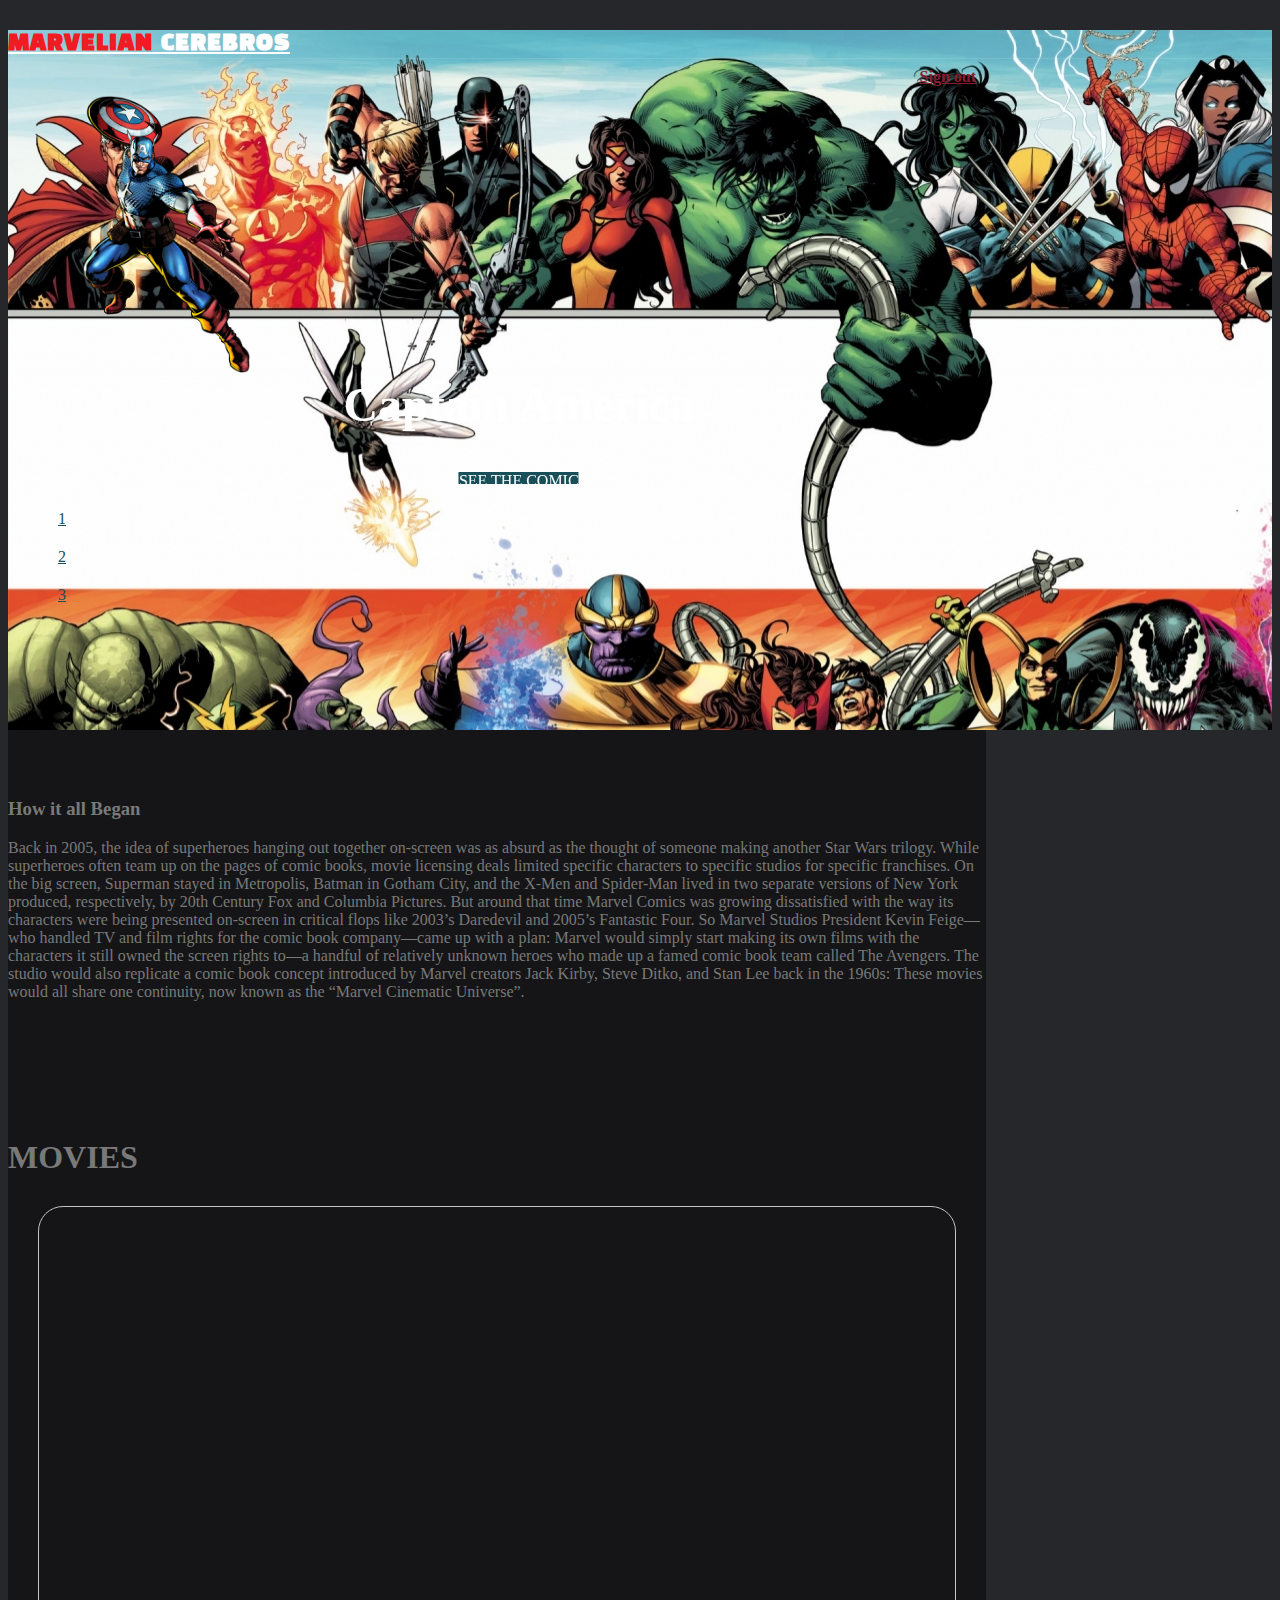
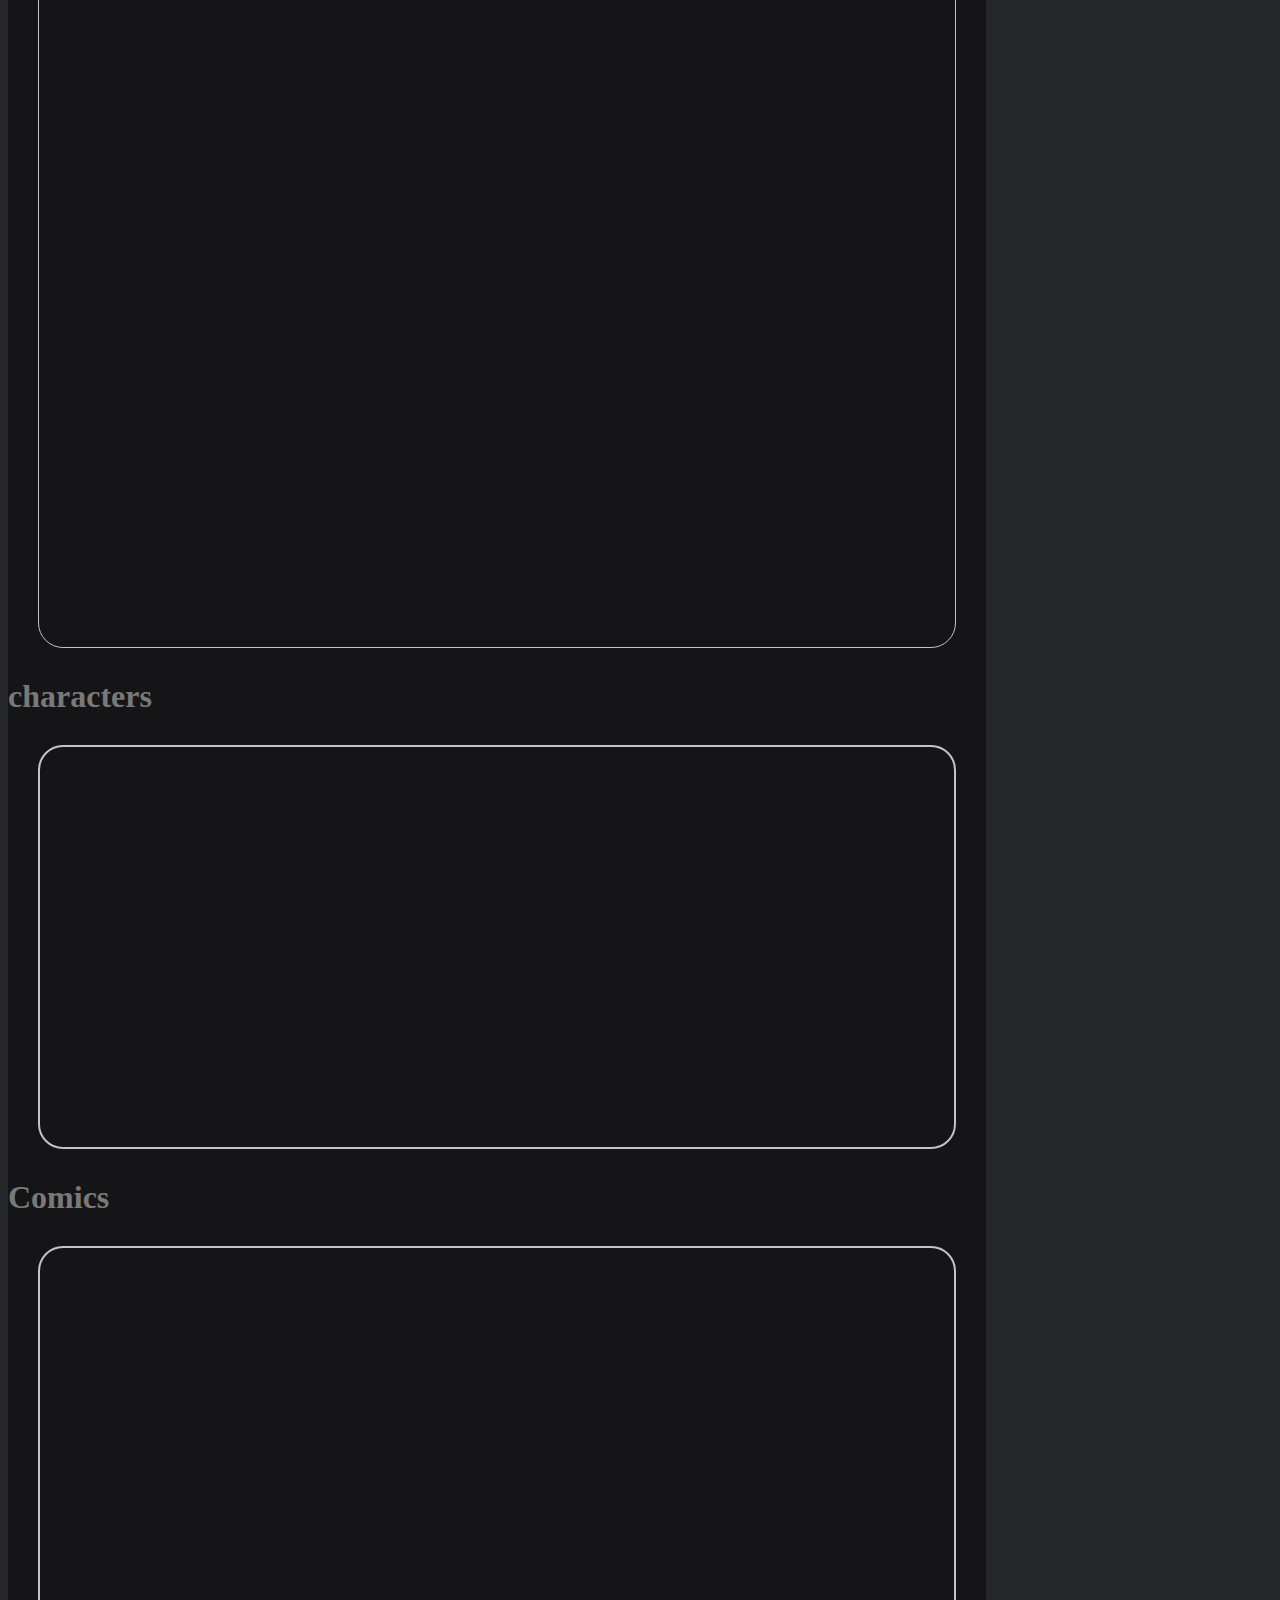
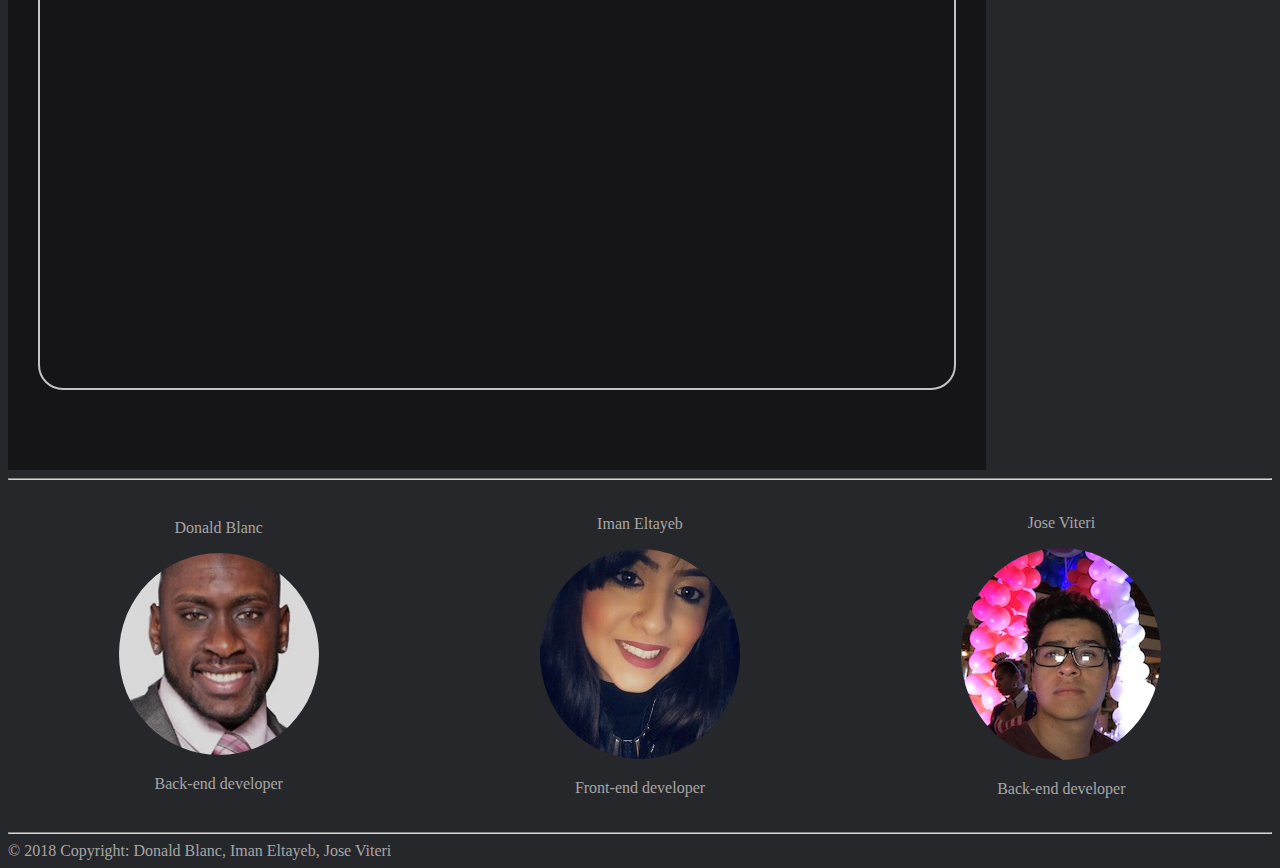
==== commit fc775512: "fixed donalds name" ====
--- a/index.html
+++ b/index.html
@@ -1,217 +1,209 @@
-<!DOCTYPE html>
-<html>
-
-<head>
-  <title>Marvel Comics</title>
-  <meta charset="utf-8">
-  <meta name="viewport" content="width=device-width, initial-scale=1.0, maximum-scale=1.0, user-scalable=no">
-  
- 
-  <link rel="stylesheet" href="assets/fancybox/jquery.fancybox.css" type="text/css" media="screen" />
-  
-  <link href="assets/css/layout.css" rel="stylesheet" type="text/css" media="all">
-</head>
-
-<body id="top">
-  <!-- Top Background Image Wrapper -->
-  <div class="bgded overlay" style="background-image:url('assets/images/background.jpg');">
-    <div class="wrapper row1">
-      <header id="header" class="hoc clear">
-        <div id="logo" class="fl_left">
-          <h1>
-            <a href="index.html">marvelian Cerebros</a>
-          </h1>
-        </div>
-      </header>
-    </div>
-    <div id="pageintro" class="hoc clear">
-      <div class="flexslider basicslider">
-        <ul class="slides">
-          <li>
-            <article>
-              <h3 class="heading">Captain America</h3>
-              <footer>
-                <a class="btn" href="#">SEE THE COMIC</a>
-              </footer>
-            </article>
-          </li>
-          <li>
-            <article>
-              <h3 class="heading">HULK</h3>
-              <footer>
-                <a class="btn inverse" href="#">SEE THE COMIC</a>
-              </footer>
-            </article>
-          </li>
-          <li>
-            <article>
-              <h3 class="heading">SPIDERMAN</h3>
-              <footer>
-                <a class="btn" href="#">SEE THE COMIC</a>
-              </footer>
-            </article>
-          </li>
-        </ul>
-      </div>
-    </div>
-  </div>
-  <!-- End Top Background Image Wrapper -->
-  <div class="wrapper row3">
-    <main class="hoc container clear">
-      <!-- main body -->
-      <div class="btmspace-80 center">
-        <h3 class="nospace">How it all Began</h3>
-        <p class="nospace">Back in 2005, the idea of superheroes hanging out together on-screen was as absurd as the thought of someone making
-          another Star Wars trilogy. While superheroes often team up on the pages of comic books, movie licensing deals limited
-          specific characters to specific studios for specific franchises. On the big screen, Superman stayed in Metropolis,
-          Batman in Gotham City, and the X-Men and Spider-Man lived in two separate versions of New York produced, respectively,
-          by 20th Century Fox and Columbia Pictures. But around that time Marvel Comics was growing dissatisfied with the
-          way its characters were being presented on-screen in critical flops like 2003’s Daredevil and 2005’s Fantastic
-          Four. So Marvel Studios President Kevin Feige—who handled TV and film rights for the comic book company—came up
-          with a plan: Marvel would simply start making its own films with the characters it still owned the screen rights
-          to—a handful of relatively unknown heroes who made up a famed comic book team called The Avengers. The studio would
-          also replicate a comic book concept introduced by Marvel creators Jack Kirby, Steve Ditko, and Stan Lee back in
-          the 1960s: These movies would all share one continuity, now known as the “Marvel Cinematic Universe”. </p>
-      </div>
-      <!-- <ul class="nospace group services">
-        <li class="one_third first active">
-          <article class="bgded overlay" style="background-image:url('assets/images/captainamerica.jpg');">
-            <div class="txtwrap">
-              <i class="block fa fa-4x fa-camera"></i>
-              <h6 class="heading">Movie Name</h6>
-              <p>Some text here&hellip;</p>
-            </div>
-            <footer>
-              <a href="#">More &raquo;</a>
-            </footer>
-          </article>
-        </li>
-        <li class="one_third">
-          <article class="bgded overlay" style="background-image:url('assets/images/hulk.jpg');">
-            <div class="txtwrap">
-              <i class="block fa fa-4x fa-camera"></i>
-              <h6 class="heading">Movie Name</h6>
-              <p>Some text here&hellip;</p>
-            </div>
-            <footer>
-              <a href="#">More &raquo;</a>
-            </footer>
-          </article>
-        </li>
-        <li class="one_third ">
-          <article class="bgded overlay" style="background-image:url('assets/images/spiderman.jpg');">
-            <div class="txtwrap">
-              <i class="block fa fa-4x fa-camera"></i>
-              <h6 class="heading">Movie Name</h6>
-              <p>Some text here&hellip;</p>
-            </div>
-            <footer>
-              <a href="#">More &raquo;</a>
-            </footer>
-          </article>
-        </li>
-        <li class="one_third first">
-          <article class="bgded overlay" style="background-image:url('assets/images/ironman.jpg');">
-            <div class="txtwrap">
-              <i class="block fa fa-4x fa-camera"></i>
-              <h6 class="heading">Movie Name</h6>
-              <p>Some text here&hellip;</p>
-            </div>
-            <footer>
-              <a href="#">More &raquo;</a>
-            </footer>
-          </article>
-        </li>
-        <li class="one_third ">
-          <article class="bgded overlay" style="background-image:url('assets/images/wolverine.jpg');">
-            <div class="txtwrap">
-              <i class="block fa fa-4x fa-camera"></i>
-              <h6 class="heading">Movie Name</h6>
-              <p>Some text here&hellip;</p>
-            </div>
-            <footer>
-              <a href="#">More &raquo;</a>
-            </footer>
-          </article>
-        </li>
-        <li class="one_third">
-          <article class="bgded overlay" style="background-image:url('assets/images/captainamerica.jpg');">
-            <div class="txtwrap">
-              <i class="block fa fa-4x fa-camera"></i>
-              <h6 class="heading">Movie Name</h6>
-              <p>Some text here&hellip;</p>
-            </div>
-              
-            <footer>
-              <a href="#">More &raquo;</a>
-            </footer>
-          </article>
-        </li>
-      </ul>
-      / main body -->
-             </main>
-  </div>
-      <div class="clear"></div> 
-<div class="wrapper row3">
-    <main class="hoc container clear listen">
-        <div class="btmspace-80 center">
-          <h1>MOVIES</h1>
-            <div id= "theMovies">
-            <ul id="theMovie-list" class = "nospace group services"></ul>
-            </div>
-              <h1>characters</h1>
-            <div id= "characters"class = "nospace group services">
-            <ul id="infinite-charlist"></ul>
-            </div>
-            <h1>Comics</h1>
-            <div id= "commics" class = "nospace group services">
-            <ul id="infinite-comiclist"></ul>
-            </div>
-        </div>
-    </main>
-</div>
-    
-    
-
-  <div class="wrapper row5">
-    <div id="copyright" class="hoc clear">
-      <p class="fl_left">Copyright &copy; 2018 - All Rights Reserved -
-        <a href="#">Donald Blanc Iman Eltayeb Jose Viteri</a>
-      </p>
-
-    </div>
-  </div>
-  <a id="backtotop" href="#top">
-    <i class="fa fa-chevron-up"></i>
-  </a>
-<br>
-<hr>
-<div class="wrapper row5">
-<div id="copyright" class="hoc clear">
-<!-- <div class="form-group">
-    <label for="char-name">Hero Name:</label>
-    <input id="char-name" type="text" class="form-control">
-
-    <button type="submit" class="btn btn-default" id="run-search">
-      <i class="fa fa-search"></i> Search</button>
-
-    <button type="submit" class="btn btn-default" id="comic-search">
-      <i class="fa fa-search"></i> get Comics</button>
-</div> -->
-
-  </div>
-
-
-  
-  <!-- JAVASCRIPTS -->
-  <script src="assets/javascript/jquery.min.js"></script>
-  <script src="assets/javascript/jquery.backtotop.js"></script>
-  <script src="assets/javascript/jquery.mobilemenu.js"></script>
-  <script src="assets/javascript/jquery.flexslider-min.js"></script>
-  <script type="text/javascript" src="assets/fancybox/jquery.fancybox.pack.js" async></script>
-  <script src="assets/javascript/script.js" defer></script>
-
-
-</body>
-
+<!DOCTYPE html>
+<html>
+
+<head>
+  <title>Marvel Comics</title>
+  <meta charset="utf-8">
+  <meta name="viewport" content="width=device-width, initial-scale=1.0, maximum-scale=1.0, user-scalable=no">
+
+  <meta name="google-signin-client_id" content="735632269136-0nnk57dsj0pfu9q8tbd5a2gqva7425sb.apps.googleusercontent.com">
+
+  <link rel="stylesheet" href="assets/fancybox/jquery.fancybox.css" type="text/css" media="screen" />
+
+  <link href="https://fonts.googleapis.com/css?family=Black+Han+Sans" rel="stylesheet">
+  <link href="assets/css/layout.css" rel="stylesheet" type="text/css" media="all">
+  <!-- <link rel="stylesheet" href="https://maxcdn.bootstrapcdn.com/bootstrap/4.0.0/css/bootstrap.min.css" integrity="sha384-Gn5384xqQ1aoWXA+058RXPxPg6fy4IWvTNh0E263XmFcJlSAwiGgFAW/dAiS6JXm" crossorigin="anonymous"> -->
+</head>
+
+<body id="top">
+  <!-- Top Background Image Wrapper -->
+  <div class="bgded overlay" style="background-image:url('assets/images/Background-1.jpg');">
+    <div class="wrapper row1">
+      <header id="header" class="hoc clear">
+        <div id="logo" class="fl_left">
+          <h1>
+            <a href="index.html" style="font-family:'Black Han Sans', sans-serif; letter-spacing: 1px;">
+              <span style="color:rgb(240,27,35)">marvelian </span>Cerebros</a>
+
+          </h1>
+        </div>
+        <a id="Google_signout" href="#" onclick="signOut();" style="float:right">Sign out</a>
+        <div class="g-signin2" data-onsuccess="onSignIn" style="float:right"></div>
+
+        <fb:login-button scope="public_profile,email" onlogin="checkLoginState();">
+        </fb:login-button>
+        <!-- <div class="fb-login-button" data-max-rows="1" data-size="large" data-button-type="continue_with" data-show-faces="false"
+          data-auto-logout-link="false" data-use-continue-as="false"></div> -->
+
+        <!-- <a href="#" onclick="signOut();" style = "float:right">Sign out</a> -->
+      </header>
+    </div>
+    <div id="pageintro" class="hoc clear">
+      <div class="flexslider basicslider">
+        <ul class="slides">
+          <li>
+            <img src='assets/images/captain america.png' style="width:20%">
+            <article>
+
+              <h3 class="heading">Captain America</h3>
+              <footer>
+                <a class="btn" href="#">SEE THE COMIC</a>
+              </footer>
+            </article>
+          </li>
+          <li>
+            <img src='assets/images/hulk.png' style="width:20%">
+            <article>
+              <h3 class="heading">HULK</h3>
+              <footer>
+                <a class="btn inverse" href="#">SEE THE COMIC</a>
+              </footer>
+            </article>
+          </li>
+          <li>
+            <img src='assets/images/spiderman.png' style="width:20%">
+            <article>
+              <h3 class="heading">SPIDERMAN</h3>
+              <footer>
+                <a class="btn" href="#">SEE THE COMIC</a>
+              </footer>
+            </article>
+          </li>
+        </ul>
+      </div>
+    </div>
+  </div>
+  <!-- End Top Background Image Wrapper -->
+  <div class="wrapper row3">
+    <main class="hoc container clear">
+      <!-- main body -->
+      <div class="center">
+        <h3 class=".btmspace-10">How it all Began</h3>
+        <p class="nospace">Back in 2005, the idea of superheroes hanging out together on-screen was as absurd as the thought of someone making
+          another Star Wars trilogy. While superheroes often team up on the pages of comic books, movie licensing deals limited
+          specific characters to specific studios for specific franchises. On the big screen, Superman stayed in Metropolis,
+          Batman in Gotham City, and the X-Men and Spider-Man lived in two separate versions of New York produced, respectively,
+          by 20th Century Fox and Columbia Pictures. But around that time Marvel Comics was growing dissatisfied with the
+          way its characters were being presented on-screen in critical flops like 2003’s Daredevil and 2005’s Fantastic
+          Four. So Marvel Studios President Kevin Feige—who handled TV and film rights for the comic book company—came up
+          with a plan: Marvel would simply start making its own films with the characters it still owned the screen rights
+          to—a handful of relatively unknown heroes who made up a famed comic book team called The Avengers. The studio would
+          also replicate a comic book concept introduced by Marvel creators Jack Kirby, Steve Ditko, and Stan Lee back in
+          the 1960s: These movies would all share one continuity, now known as the “Marvel Cinematic Universe”. </p>
+      </div>
+
+    </main>
+  </div>
+  <div class="clear"></div>
+  <div class="wrapper row3">
+    <main class="hoc container clear listen">
+      <div class="center">
+        <h1>MOVIES</h1>
+        <div id="theMovies">
+          <ul id="theMovie-list" class="nospace group services"></ul>
+        </div>
+        <h1>characters</h1>
+        <div id="characters" class="nospace group services">
+          <ul id="infinite-charlist"></ul>
+        </div>
+        <h1>Comics</h1>
+        <div id="commics" class="nospace group services">
+          <ul id="infinite-comiclist"></ul>
+        </div>
+      </div>
+    </main>
+  </div>
+
+  <!--MDB Footer-->
+  <footer class="page-footer">
+
+
+    <hr>
+    <div class="flex-container-1">
+      <div class="p-2">
+        <p id="Authors">Donald Blanc</p>
+        <img src="assets/images/Don.jpg" class="img-circle img-thumbnail" alt="Responsive image" />
+        <p>Back-end developer</p>
+
+        <div id="mySidenav" class="sidenav">
+          <a id="stackoverflow" class="fa fa-stack-overflow  fa-3x" aria-hidden="true"></a>
+          <a id="linkedin" class="fa fa-linkedin  fa-3x" aria-hidden="true"> </a>
+          <a id="github" class="fa fa-github-alt  fa-3x" aria-hidden="true"></a>
+        </div>
+      </div>
+      <div class="p-2">
+        <p id="Authors">Iman Eltayeb</p>
+        <img src="assets/images/Iman.jpg" class="img-fluid img-thumbnail" alt="Responsive image" />
+        <p>Front-end developer</p>
+
+        <div id="mySidenav" class="sidenav">
+          <a id="stackoverflow" class="fa fa-stack-overflow  fa-3x" aria-hidden="true"></a>
+          <a id="linkedin" class="fa fa-linkedin  fa-3x" aria-hidden="true"> </a>
+          <a id="github" class="fa fa-github-alt  fa-3x" aria-hidden="true"></a>
+        </div>
+      </div>
+      <div class="p-2">
+        <p id="Authors">Jose Viteri</p>
+        <img src="assets/images/Jose.jpg" class="img-fluid img-thumbnail" alt="Responsive image" />
+        <p>Back-end developer</p>
+
+        <div id="mySidenav" class="sidenav">
+          <a id="stackoverflow" class="fa fa-stack-overflow  fa-3x" aria-hidden="true"></a>
+          <a id="linkedin" class="fa fa-linkedin  fa-3x" aria-hidden="true"> </a>
+          <a id="github" class="fa fa-github-alt  fa-3x" aria-hidden="true"></a>
+        </div>
+      </div>
+    </div>
+    <hr>
+    <div class="footer-copyright">
+      © 2018 Copyright: Donald Blanc, Iman Eltayeb, Jose Viteri
+    </div>
+
+  </footer>
+
+  <script>
+    window.fbAsyncInit = function () {
+      FB.init({
+        appId: '160283998001672',
+        cookie: true,
+        xfbml: true,
+        version: 'v2.12'
+      });
+
+      FB.AppEvents.logPageView();
+
+    };
+
+    (function (d, s, id) {
+      var js, fjs = d.getElementsByTagName(s)[0];
+      if (d.getElementById(id)) { return; }
+      js = d.createElement(s); js.id = id;
+      js.src = "https://connect.facebook.net/en_US/sdk.js";
+      fjs.parentNode.insertBefore(js, fjs);
+    }(document, 'script', 'facebook-jssdk'));
+// <!-- 
+//     FB.getLoginStatus(function (response) {
+//       statusChangeCallback(response);
+//       console.log(response.status);
+//     }); -->
+    function checkLoginState() {
+      FB.getLoginStatus(function (response) {
+        statusChangeCallback(response);
+      });
+    }
+
+  </script>
+  <!-- JAVASCRIPTS -->
+  <script src="https://apis.google.com/js/platform.js" async defer></script>
+
+  <script src="assets/javascript/jquery.min.js"></script>
+  <script src="assets/javascript/jquery.backtotop.js"></script>
+  <script src="assets/javascript/jquery.mobilemenu.js"></script>
+  <script src="assets/javascript/jquery.flexslider-min.js"></script>
+  <script type="text/javascript" src="assets/fancybox/jquery.fancybox.pack.js" async></script>
+  <script src="assets/javascript/script.js" defer></script>
+
+
+</body>
+
 </html>